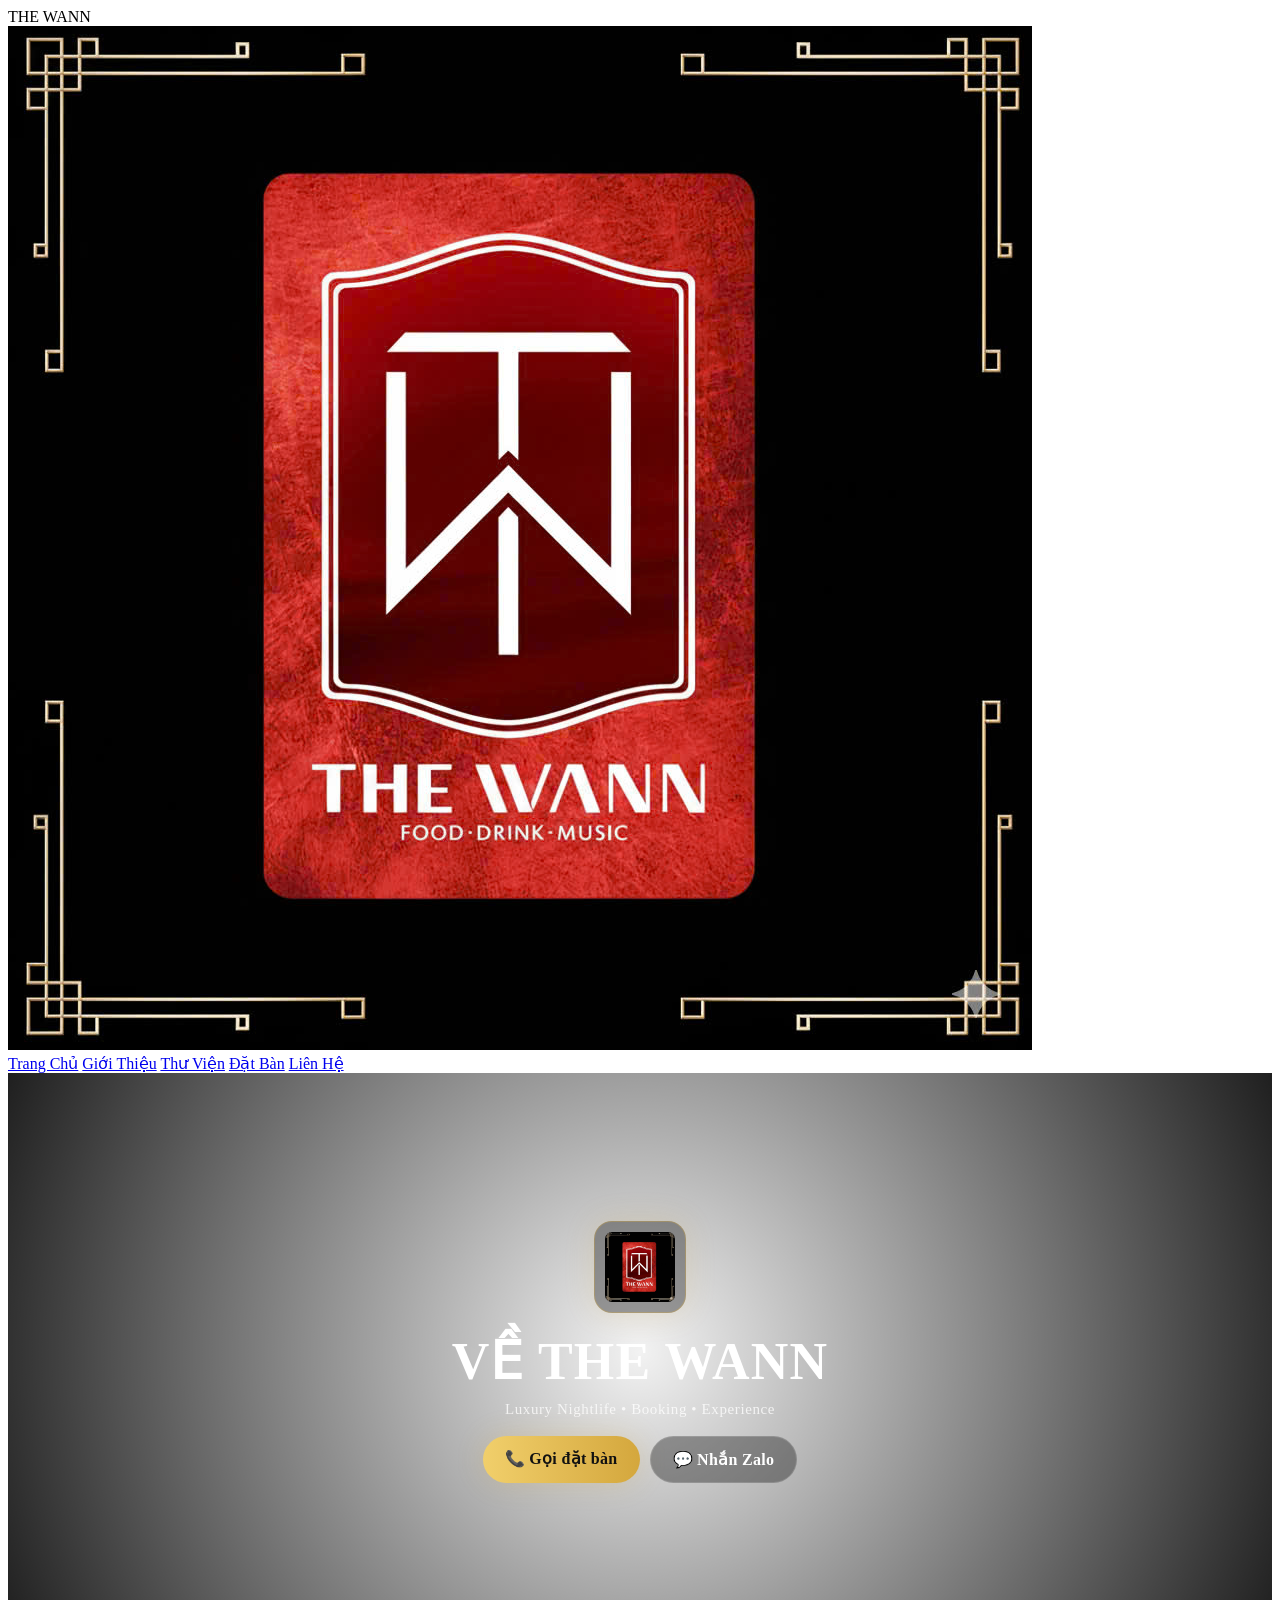
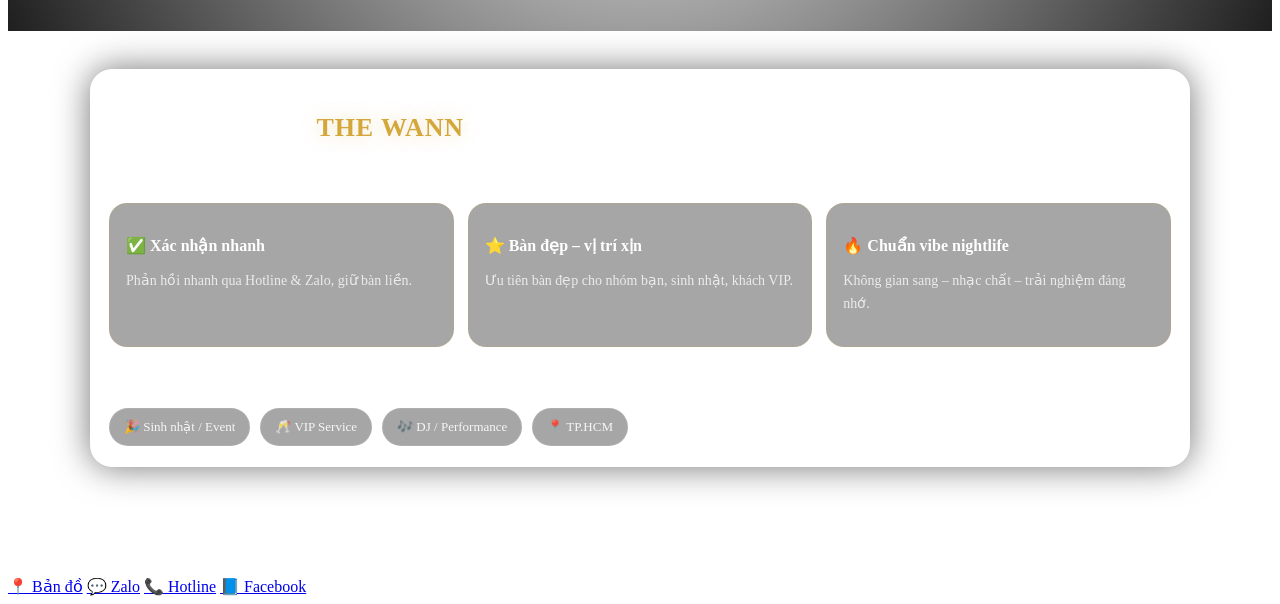
==== about.html @ c82f33cc "Update about.html" ====
<!DOCTYPE html>
<html lang="vi">
<head>
  <meta charset="UTF-8" />
  <meta name="viewport" content="width=device-width, initial-scale=1.0"/>

  <title>THE WANN | Giới Thiệu</title>

  <!-- SEO -->
  <meta name="description" content="THE WANN – Nền tảng booking nightlife cao cấp tại TP.HCM. Đặt bàn club, lounge, bar nhanh chóng, giữ vị trí đẹp, dịch vụ VIP.">
  <meta name="keywords" content="booking club, nightlife hcm, đặt bàn bar, lounge vip, the wann">
  <meta property="og:title" content="THE WANN | Booking Nightlife Cao Cấp">
  <meta property="og:description" content="Trải nghiệm nightlife sang trọng – nhanh – chuẩn vibe tại TP.HCM">
  <meta property="og:image" content="assets/images/og.jpg">

  <link rel="stylesheet" href="css/about.css" />

</head>

<body>

<!-- HEADER -->
<header class="header">
  <div class="container header-inner">
    <div class="logo">THE WANN</div>
    <img src="assets/images/logo.png" alt="The WANN Logo" class="header-logo">
    <nav class="navbar">
      <a href="index.html">Trang Chủ</a>
      <a href="about.html">Giới Thiệu</a>
      <a href="gallery.html">Thư Viện</a>
      <a href="booking.html">Đặt Bàn</a>
      <a href="contact.html">Liên Hệ</a>
    </nav>
  </div>
</header>

<!-- HERO -->
<section class="about-hero">
  <video autoplay muted loop playsinline preload="metadata" poster="assets/images/hero-poster.jpg">
    <source src="assets/videos/hero.mp4" type="video/mp4">
  </video>

  <div class="about-hero-content">
    <img src="assets/images/logo.png" alt="Logo THE WANN" class="about-logo">
    <h1>Về THE WANN</h1>
    <p>Luxury Nightlife • Booking • Experience</p>

    <div class="about-cta">
      <a href="tel:0899996977" class="about-btn primary">📞 Gọi đặt bàn</a>
      <a href="https://zalo.me/0899996977" target="_blank" class="about-btn">💬 Nhắn Zalo</a>
    </div>
  </div>
</section>

<!-- CONTENT -->
<section class="about-main">
  <div class="about-box">
    <h2 class="about-title">Tại sao chọn <span>THE WANN</span>?</h2>

    <p class="about-desc">
      THE WANN là nền tảng booking nightlife cao cấp, kết nối khách hàng với club, lounge, bar
      và các sự kiện giải trí đẳng cấp tại TP.HCM.
    </p>

    <div class="about-grid">
      <div class="about-card">
        <h3>✅ Xác nhận nhanh</h3>
        <p>Phản hồi nhanh qua Hotline & Zalo, giữ bàn liền.</p>
      </div>
      <div class="about-card">
        <h3>⭐ Bàn đẹp – vị trí xịn</h3>
        <p>Ưu tiên bàn đẹp cho nhóm bạn, sinh nhật, khách VIP.</p>
      </div>
      <div class="about-card">
        <h3>🔥 Chuẩn vibe nightlife</h3>
        <p>Không gian sang – nhạc chất – trải nghiệm đáng nhớ.</p>
      </div>
    </div>

    <p class="about-desc" style="margin-top:16px">
      Hơn <strong>500+ lượt booking mỗi tháng</strong>, hợp tác cùng nhiều club & lounge hàng đầu.
      THE WANN không chỉ đặt bàn – tụi mình đặt trải nghiệm.
    </p>

    <div class="about-highlight">
      <div class="pill">🎉 Sinh nhật / Event</div>
      <div class="pill">🥂 VIP Service</div>
      <div class="pill">🎶 DJ / Performance</div>
      <div class="pill">📍 TP.HCM</div>
    </div>
  </div>
</section>

<!-- BOTTOM BAR -->
<div class="bottom-bar">
  <a href="https://maps.google.com/?q=Ho+Chi+Minh+City" target="_blank">📍 Bản đồ</a>
  <a href="https://zalo.me/0899996977" target="_blank">💬 Zalo</a>
  <a href="tel:0899996977" class="hotline">📞 Hotline</a>
  <a href="https://www.facebook.com/share/16c7bFb5EL/?mibextid=wwXIfr" target="_blank">📘 Facebook</a>
</div>

<script src="js/about.js"></script>
</body>
</html>

</div>

</body>
</html>
---- css/about.css ----
/* =========================================================
   ABOUT PAGE — FULL CSS (STANDALONE)
   Author: THE WANN
========================================================= */

/* ========================
   FALLBACK VARIABLES
======================== */
:root{
  --gold: #d4a73d;
  --gold2: #f1cf6b;
  --pill: 999px;
  --radius2: 22px;
}

/* ========================
   HERO
======================== */
.about-hero{
  position: relative;
  height: 62vh;
  min-height: 440px;
  overflow: hidden;
  display:flex;
  align-items:center;
  justify-content:center;
  text-align:center;
  padding: 0 16px;
}

.about-hero video{
  position:absolute;
  inset:0;
  width:100%;
  height:100%;
  object-fit:cover;
  filter: brightness(0.55) saturate(1.15);
}

.about-hero::after{
  content:"";
  position:absolute;
  inset:0;
  background: radial-gradient(
    circle at center,
    rgba(0,0,0,0.05),
    rgba(0,0,0,0.88)
  );
}

.about-hero-content{
  position:relative;
  z-index:2;
  max-width: 920px;
}

/* ========================
   LOGO
======================== */
.about-logo{
  width: 70px;
  height: 70px;
  border-radius: 18px;
  border: 1px solid rgba(212,167,61,0.35);
  box-shadow: 0 0 30px rgba(212,167,61,0.18);
  margin-bottom: 14px;
  background: rgba(0,0,0,0.35);
  padding: 10px;
}

/* ========================
   HERO TEXT
======================== */
.about-hero h1{
  margin: 0 0 10px;
  font-size: 40px;
  font-weight: 900;
  letter-spacing: 1.2px;
  text-transform: uppercase;
  color: #fff;
  text-shadow: 0 0 25px rgba(255,255,255,0.08);
}

.about-hero p{
  margin: 0;
  color: rgba(255,255,255,0.78);
  letter-spacing: 0.6px;
  font-size: 15px;
}

/* ========================
   CTA
======================== */
.about-cta{
  margin-top: 18px;
  display:flex;
  gap: 10px;
  justify-content:center;
  flex-wrap: wrap;
}

.about-btn{
  display:inline-block;
  padding: 13px 22px;
  border-radius: var(--pill);
  text-decoration:none;
  font-weight: 800;
  letter-spacing: .3px;
  border: 1px solid rgba(255,255,255,0.14);
  background: rgba(0,0,0,0.35);
  color: #fff;
  transition: .25s ease;
}

.about-btn:hover{
  transform: translateY(-2px);
  box-shadow: 0 0 22px rgba(0,0,0,0.6);
}

.about-btn.primary{
  background: linear-gradient(90deg, var(--gold2), var(--gold));
  color: #111;
  border: none;
  box-shadow: 0 0 28px rgba(212,167,61,0.22);
  animation: aboutPulse 2.4s infinite;
}

@keyframes aboutPulse{
  0%{ box-shadow: 0 0 0 0 rgba(212,167,61,.55); }
  70%{ box-shadow: 0 0 0 16px rgba(212,167,61,0); }
  100%{ box-shadow: 0 0 0 0 rgba(212,167,61,0); }
}

/* ========================
   MAIN CONTENT
======================== */
.about-main{
  padding: 38px 16px 110px;
  max-width: 1100px;
  margin: 0 auto;
}

.about-box{
  background: rgba(255,255,255,0.03);
  border: 1px solid rgba(255,255,255,0.07);
  border-radius: var(--radius2);
  padding: 20px 18px;
  box-shadow: 0 0 35px rgba(0,0,0,0.55);
}

/* ========================
   TITLES & TEXT
======================== */
.about-title{
  font-size: 26px;
  font-weight: 900;
  letter-spacing: .9px;
  text-transform: uppercase;
  margin-bottom: 10px;
  color: #fff;
}

.about-title span{
  color: var(--gold);
  text-shadow: 0 0 18px rgba(212,167,61,0.35);
}

.about-desc{
  margin-bottom: 18px;
  color: rgba(255,255,255,0.82);
  line-height: 1.8;
  font-size: 15px;
}

/* ========================
   GRID
======================== */
.about-grid{
  display:grid;
  grid-template-columns: 1fr;
  gap: 14px;
  margin-top: 14px;
}

.about-card{
  border-radius: 18px;
  padding: 16px;
  background: rgba(0,0,0,0.35);
  border: 1px solid rgba(212,167,61,0.18);
  transition: .25s ease;
}

.about-card:hover{
  transform: translateY(-4px);
  box-shadow: 0 0 28px rgba(212,167,61,0.35);
}

.about-card h3{
  margin-bottom: 8px;
  color: #fff;
  font-weight: 900;
  font-size: 16px;
}

.about-card p{
  color: rgba(255,255,255,0.78);
  line-height: 1.7;
  font-size: 14px;
}

/* ========================
   HIGHLIGHT PILLS
======================== */
.about-highlight{
  margin-top: 16px;
  display:flex;
  flex-wrap: wrap;
  gap: 10px;
}

.about-highlight .pill{
  padding: 10px 14px;
  border-radius: var(--pill);
  background: rgba(0,0,0,0.35);
  border: 1px solid rgba(255,255,255,0.10);
  color: rgba(255,255,255,0.9);
  font-size: 13px;
}

/* ========================
   RESPONSIVE
======================== */
@media(min-width:900px){
  .about-grid{
    grid-template-columns: repeat(3,1fr);
  }

  .about-hero h1{
    font-size: 52px;
  }
}
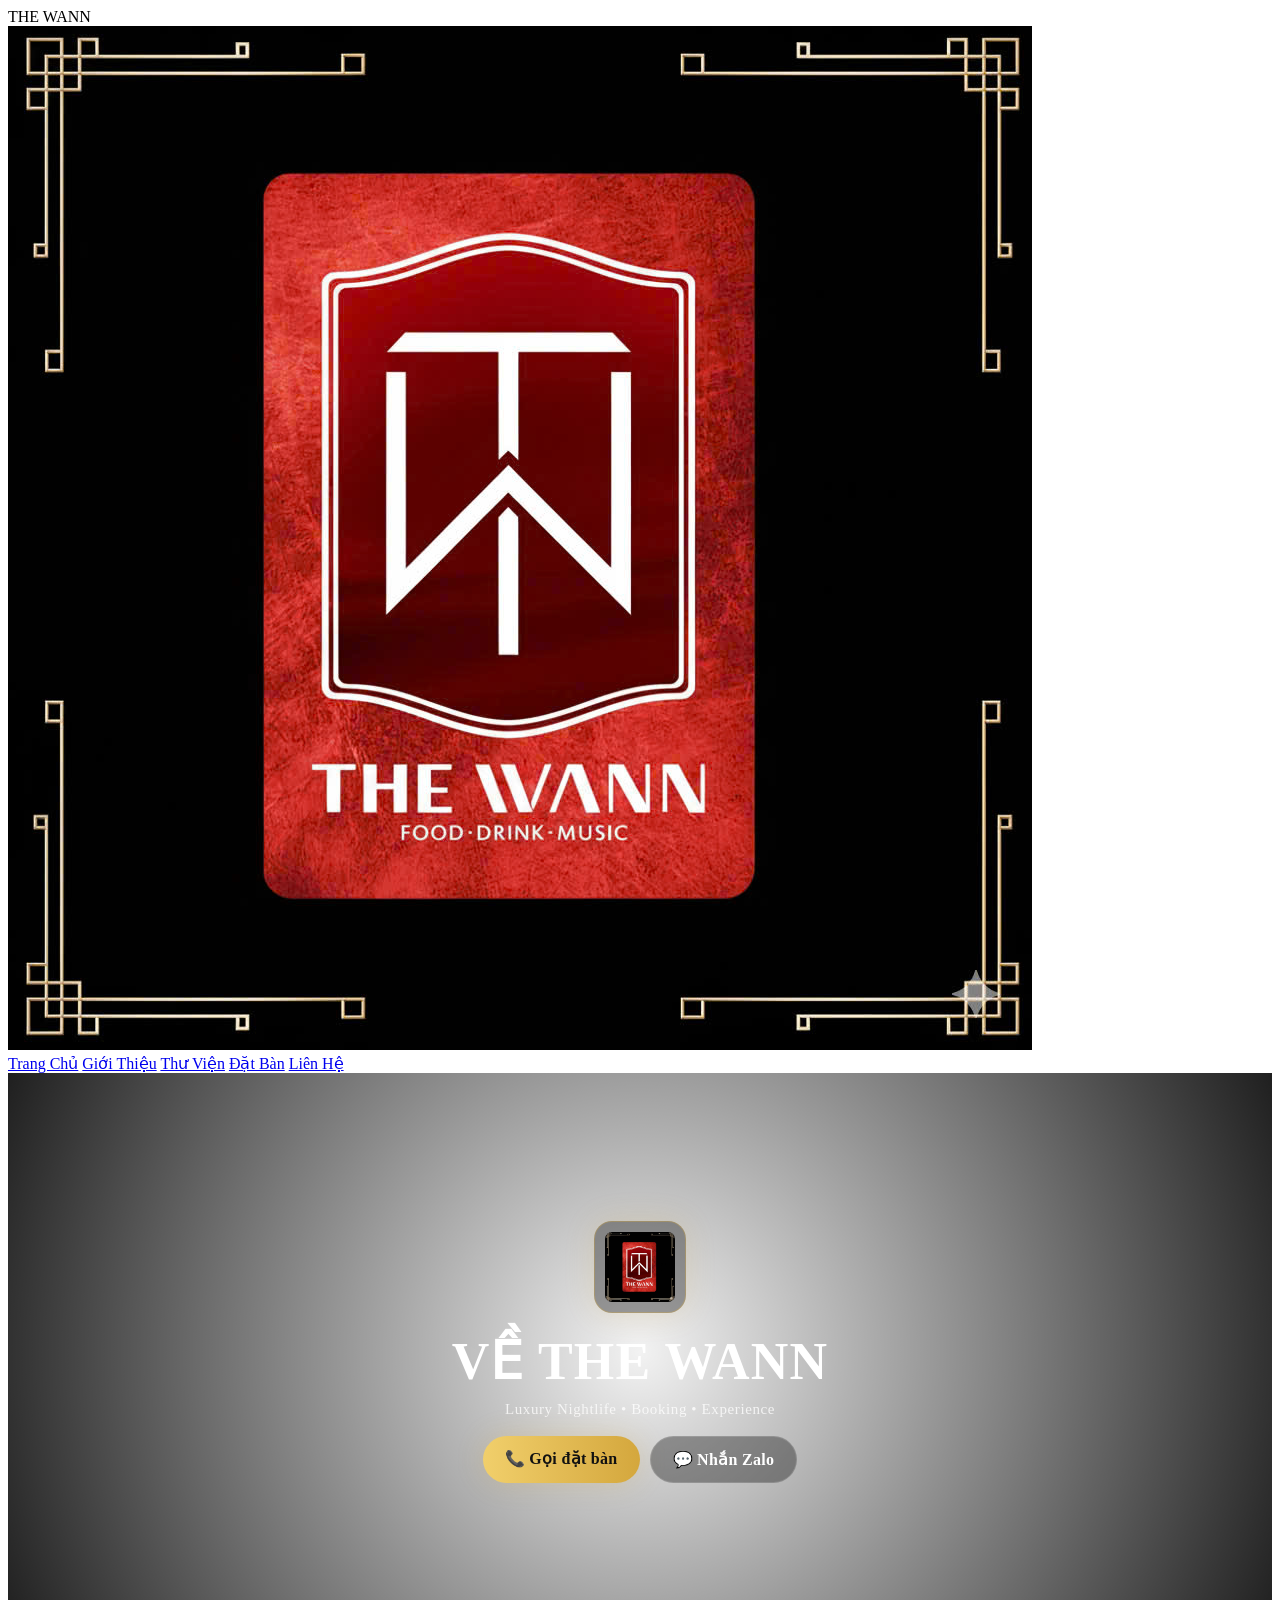
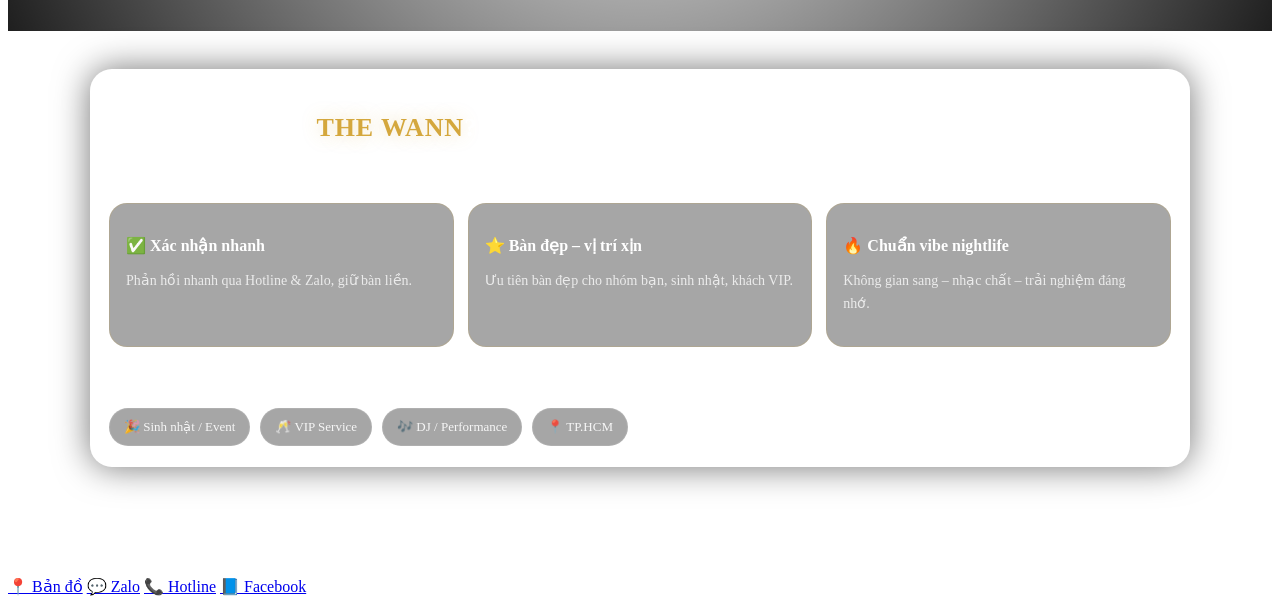
==== commit 5d4ef536: "Update about.html" ====
--- a/about.html
+++ b/about.html
@@ -13,7 +13,8 @@
   <meta property="og:description" content="Trải nghiệm nightlife sang trọng – nhanh – chuẩn vibe tại TP.HCM">
   <meta property="og:image" content="assets/images/og.jpg">
 
-  <link rel="stylesheet" href="css/about.css" />
+  <link rel="stylesheet" href="/css/about.css">
+
 
 </head>
 
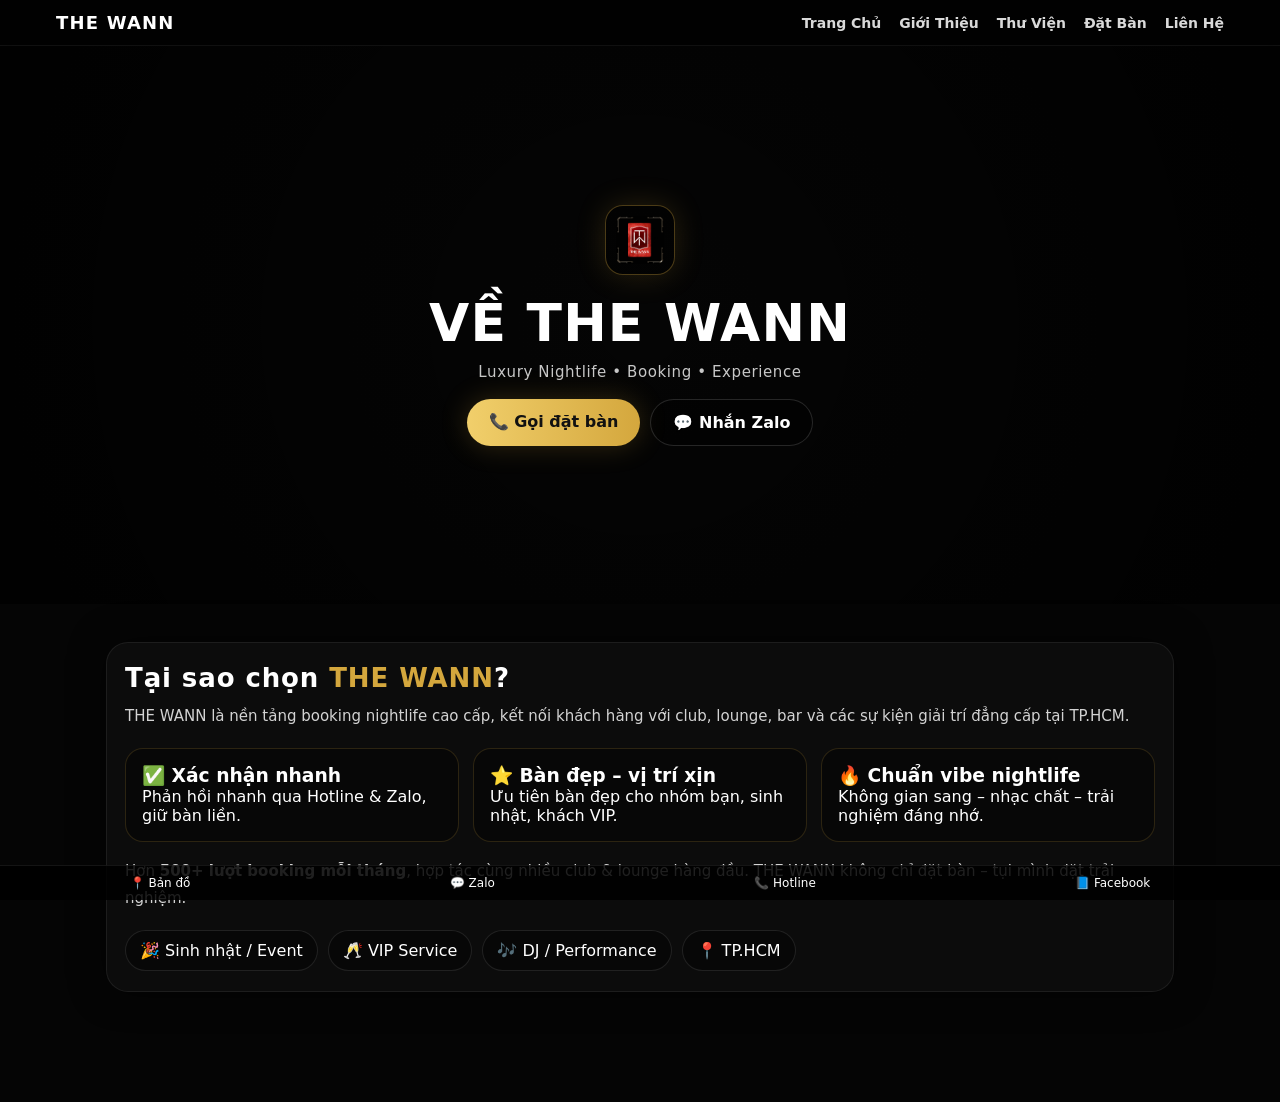
==== commit 20211cb8: "Update about.html" ====
--- a/about.html
+++ b/about.html
@@ -94,7 +94,7 @@
 
 <!-- BOTTOM BAR -->
 <div class="bottom-bar">
-  <a href="https://maps.google.com/?q=Ho+Chi+Minh+City" target="_blank">📍 Bản đồ</a>
+  <a href="https://www.google.com/maps/search/?api=1&query=51+Bui+Thi+Xuan+Pham+Ngu+Lao+Quan+1+Ho+Chi+Minh" target="_blank">📍 Bản đồ</a>
   <a href="https://zalo.me/0899996977" target="_blank">💬 Zalo</a>
   <a href="tel:0899996977" class="hotline">📞 Hotline</a>
   <a href="https://www.facebook.com/share/16c7bFb5EL/?mibextid=wwXIfr" target="_blank">📘 Facebook</a>
--- a/css/about.css
+++ b/css/about.css
@@ -1,31 +1,100 @@
 /* =========================================================
-   ABOUT PAGE — FULL CSS (STANDALONE)
-   Author: THE WANN
+   ABOUT PAGE — STANDALONE CSS
+   NO DEPENDENCY
 ========================================================= */
 
 /* ========================
-   FALLBACK VARIABLES
+   RESET
+======================== */
+*,
+*::before,
+*::after{
+  box-sizing:border-box;
+  margin:0;
+  padding:0;
+}
+
+html,body{
+  width:100%;
+  background:#050505;
+  color:#fff;
+  font-family: "Inter", system-ui, -apple-system, BlinkMacSystemFont, sans-serif;
+  scroll-behavior:smooth;
+}
+
+/* ========================
+   VARIABLES
 ======================== */
 :root{
-  --gold: #d4a73d;
-  --gold2: #f1cf6b;
-  --pill: 999px;
-  --radius2: 22px;
+  --gold:#d4a73d;
+  --gold2:#f1cf6b;
+  --pill:999px;
+  --radius:18px;
+  --radius2:22px;
+}
+
+/* ========================
+   HEADER
+======================== */
+.header{
+  position:sticky;
+  top:0;
+  z-index:1000;
+  background:rgba(0,0,0,.75);
+  backdrop-filter:blur(10px);
+  border-bottom:1px solid rgba(255,255,255,.06);
+}
+
+.header-inner{
+  max-width:1200px;
+  margin:auto;
+  padding:12px 16px;
+  display:flex;
+  align-items:center;
+  justify-content:space-between;
+}
+
+.logo{
+  font-weight:900;
+  letter-spacing:1.2px;
+  font-size:18px;
+}
+
+.header-logo{
+  width:36px;
+  height:36px;
+  object-fit:contain;
+}
+
+.navbar{
+  display:flex;
+  gap:18px;
+}
+
+.navbar a{
+  color:rgba(255,255,255,.85);
+  text-decoration:none;
+  font-size:14px;
+  font-weight:600;
+}
+
+.navbar a:hover{
+  color:var(--gold);
 }
 
 /* ========================
    HERO
 ======================== */
 .about-hero{
-  position: relative;
-  height: 62vh;
-  min-height: 440px;
-  overflow: hidden;
+  position:relative;
+  height:62vh;
+  min-height:440px;
+  overflow:hidden;
   display:flex;
   align-items:center;
   justify-content:center;
   text-align:center;
-  padding: 0 16px;
+  padding:0 16px;
 }
 
 .about-hero video{
@@ -34,142 +103,123 @@
   width:100%;
   height:100%;
   object-fit:cover;
-  filter: brightness(0.55) saturate(1.15);
+  filter:brightness(.55) saturate(1.15);
 }
 
 .about-hero::after{
   content:"";
   position:absolute;
   inset:0;
-  background: radial-gradient(
-    circle at center,
-    rgba(0,0,0,0.05),
-    rgba(0,0,0,0.88)
-  );
+  background:radial-gradient(circle,rgba(0,0,0,.05),rgba(0,0,0,.88));
 }
 
 .about-hero-content{
   position:relative;
   z-index:2;
-  max-width: 920px;
-}
-
-/* ========================
-   LOGO
+  max-width:920px;
+}
+
+/* ========================
+   ABOUT LOGO
 ======================== */
 .about-logo{
-  width: 70px;
-  height: 70px;
-  border-radius: 18px;
-  border: 1px solid rgba(212,167,61,0.35);
-  box-shadow: 0 0 30px rgba(212,167,61,0.18);
-  margin-bottom: 14px;
-  background: rgba(0,0,0,0.35);
-  padding: 10px;
+  width:70px;
+  height:70px;
+  border-radius:18px;
+  border:1px solid rgba(212,167,61,.35);
+  box-shadow:0 0 30px rgba(212,167,61,.18);
+  margin-bottom:14px;
+  background:rgba(0,0,0,.35);
+  padding:10px;
 }
 
 /* ========================
    HERO TEXT
 ======================== */
 .about-hero h1{
-  margin: 0 0 10px;
-  font-size: 40px;
-  font-weight: 900;
-  letter-spacing: 1.2px;
-  text-transform: uppercase;
-  color: #fff;
-  text-shadow: 0 0 25px rgba(255,255,255,0.08);
+  font-size:40px;
+  font-weight:900;
+  letter-spacing:1.2px;
+  text-transform:uppercase;
+  margin-bottom:10px;
 }
 
 .about-hero p{
-  margin: 0;
-  color: rgba(255,255,255,0.78);
-  letter-spacing: 0.6px;
-  font-size: 15px;
+  font-size:15px;
+  letter-spacing:.6px;
+  color:rgba(255,255,255,.78);
 }
 
 /* ========================
    CTA
 ======================== */
 .about-cta{
-  margin-top: 18px;
-  display:flex;
-  gap: 10px;
+  margin-top:18px;
+  display:flex;
+  gap:10px;
   justify-content:center;
-  flex-wrap: wrap;
+  flex-wrap:wrap;
 }
 
 .about-btn{
-  display:inline-block;
-  padding: 13px 22px;
-  border-radius: var(--pill);
+  padding:13px 22px;
+  border-radius:var(--pill);
   text-decoration:none;
-  font-weight: 800;
-  letter-spacing: .3px;
-  border: 1px solid rgba(255,255,255,0.14);
-  background: rgba(0,0,0,0.35);
-  color: #fff;
-  transition: .25s ease;
+  font-weight:800;
+  border:1px solid rgba(255,255,255,.14);
+  background:rgba(0,0,0,.35);
+  color:#fff;
+  transition:.25s ease;
 }
 
 .about-btn:hover{
-  transform: translateY(-2px);
-  box-shadow: 0 0 22px rgba(0,0,0,0.6);
+  transform:translateY(-2px);
+  box-shadow:0 0 22px rgba(0,0,0,.6);
 }
 
 .about-btn.primary{
-  background: linear-gradient(90deg, var(--gold2), var(--gold));
-  color: #111;
-  border: none;
-  box-shadow: 0 0 28px rgba(212,167,61,0.22);
-  animation: aboutPulse 2.4s infinite;
-}
-
-@keyframes aboutPulse{
-  0%{ box-shadow: 0 0 0 0 rgba(212,167,61,.55); }
-  70%{ box-shadow: 0 0 0 16px rgba(212,167,61,0); }
-  100%{ box-shadow: 0 0 0 0 rgba(212,167,61,0); }
+  background:linear-gradient(90deg,var(--gold2),var(--gold));
+  color:#111;
+  border:none;
+  box-shadow:0 0 28px rgba(212,167,61,.22);
 }
 
 /* ========================
    MAIN CONTENT
 ======================== */
 .about-main{
-  padding: 38px 16px 110px;
-  max-width: 1100px;
-  margin: 0 auto;
+  max-width:1100px;
+  margin:auto;
+  padding:38px 16px 110px;
 }
 
 .about-box{
-  background: rgba(255,255,255,0.03);
-  border: 1px solid rgba(255,255,255,0.07);
-  border-radius: var(--radius2);
-  padding: 20px 18px;
-  box-shadow: 0 0 35px rgba(0,0,0,0.55);
-}
-
-/* ========================
-   TITLES & TEXT
+  background:rgba(255,255,255,.03);
+  border:1px solid rgba(255,255,255,.07);
+  border-radius:var(--radius2);
+  padding:20px 18px;
+  box-shadow:0 0 35px rgba(0,0,0,.55);
+}
+
+/* ========================
+   TEXT
 ======================== */
 .about-title{
-  font-size: 26px;
-  font-weight: 900;
-  letter-spacing: .9px;
-  text-transform: uppercase;
-  margin-bottom: 10px;
-  color: #fff;
+  font-size:26px;
+  font-weight:900;
+  letter-spacing:.9px;
+  margin-bottom:10px;
 }
 
 .about-title span{
-  color: var(--gold);
-  text-shadow: 0 0 18px rgba(212,167,61,0.35);
+  color:var(--gold);
 }
 
 .about-desc{
-  margin-bottom: 18px;
-  color: rgba(255,255,255,0.82);
-  line-height: 1.8;
-  font-size: 15px;
+  font-size:15px;
+  line-height:1.8;
+  margin-bottom:18px;
+  color:rgba(255,255,255,.82);
 }
 
 /* ========================
@@ -177,65 +227,69 @@
 ======================== */
 .about-grid{
   display:grid;
-  grid-template-columns: 1fr;
-  gap: 14px;
-  margin-top: 14px;
+  grid-template-columns:1fr;
+  gap:14px;
 }
 
 .about-card{
-  border-radius: 18px;
-  padding: 16px;
-  background: rgba(0,0,0,0.35);
-  border: 1px solid rgba(212,167,61,0.18);
-  transition: .25s ease;
+  background:rgba(0,0,0,.35);
+  border:1px solid rgba(212,167,61,.18);
+  border-radius:18px;
+  padding:16px;
+  transition:.25s ease;
 }
 
 .about-card:hover{
-  transform: translateY(-4px);
-  box-shadow: 0 0 28px rgba(212,167,61,0.35);
-}
-
-.about-card h3{
-  margin-bottom: 8px;
-  color: #fff;
-  font-weight: 900;
-  font-size: 16px;
-}
-
-.about-card p{
-  color: rgba(255,255,255,0.78);
-  line-height: 1.7;
-  font-size: 14px;
-}
-
-/* ========================
-   HIGHLIGHT PILLS
+  transform:translateY(-4px);
+  box-shadow:0 0 28px rgba(212,167,61,.35);
+}
+
+/* ========================
+   HIGHLIGHT
 ======================== */
 .about-highlight{
-  margin-top: 16px;
-  display:flex;
-  flex-wrap: wrap;
-  gap: 10px;
-}
-
-.about-highlight .pill{
-  padding: 10px 14px;
-  border-radius: var(--pill);
-  background: rgba(0,0,0,0.35);
-  border: 1px solid rgba(255,255,255,0.10);
-  color: rgba(255,255,255,0.9);
-  font-size: 13px;
+  margin-top:16px;
+  display:flex;
+  gap:10px;
+  flex-wrap:wrap;
+}
+
+.pill{
+  padding:10px 14px;
+  border-radius:var(--pill);
+  background:rgba(0,0,0,.35);
+  border:1px solid rgba(255,255,255,.1);
+}
+
+/* ========================
+   BOTTOM BAR
+======================== */
+.bottom-bar{
+  position:fixed;
+  bottom:0;
+  left:0;
+  right:0;
+  display:flex;
+  justify-content:space-around;
+  padding:10px 0;
+  background:rgba(0,0,0,.85);
+  border-top:1px solid rgba(255,255,255,.08);
+}
+
+.bottom-bar a{
+  color:#fff;
+  text-decoration:none;
+  font-size:12px;
+  text-align:center;
 }
 
 /* ========================
    RESPONSIVE
 ======================== */
 @media(min-width:900px){
-  .about-grid{
-    grid-template-columns: repeat(3,1fr);
-  }
-
-  .about-hero h1{
-    font-size: 52px;
-  }
-}
+  .about-grid{grid-template-columns:repeat(3,1fr);}
+  .about-hero h1{font-size:52px;}
+}
+.header-logo{
+  display: none !important;
+}
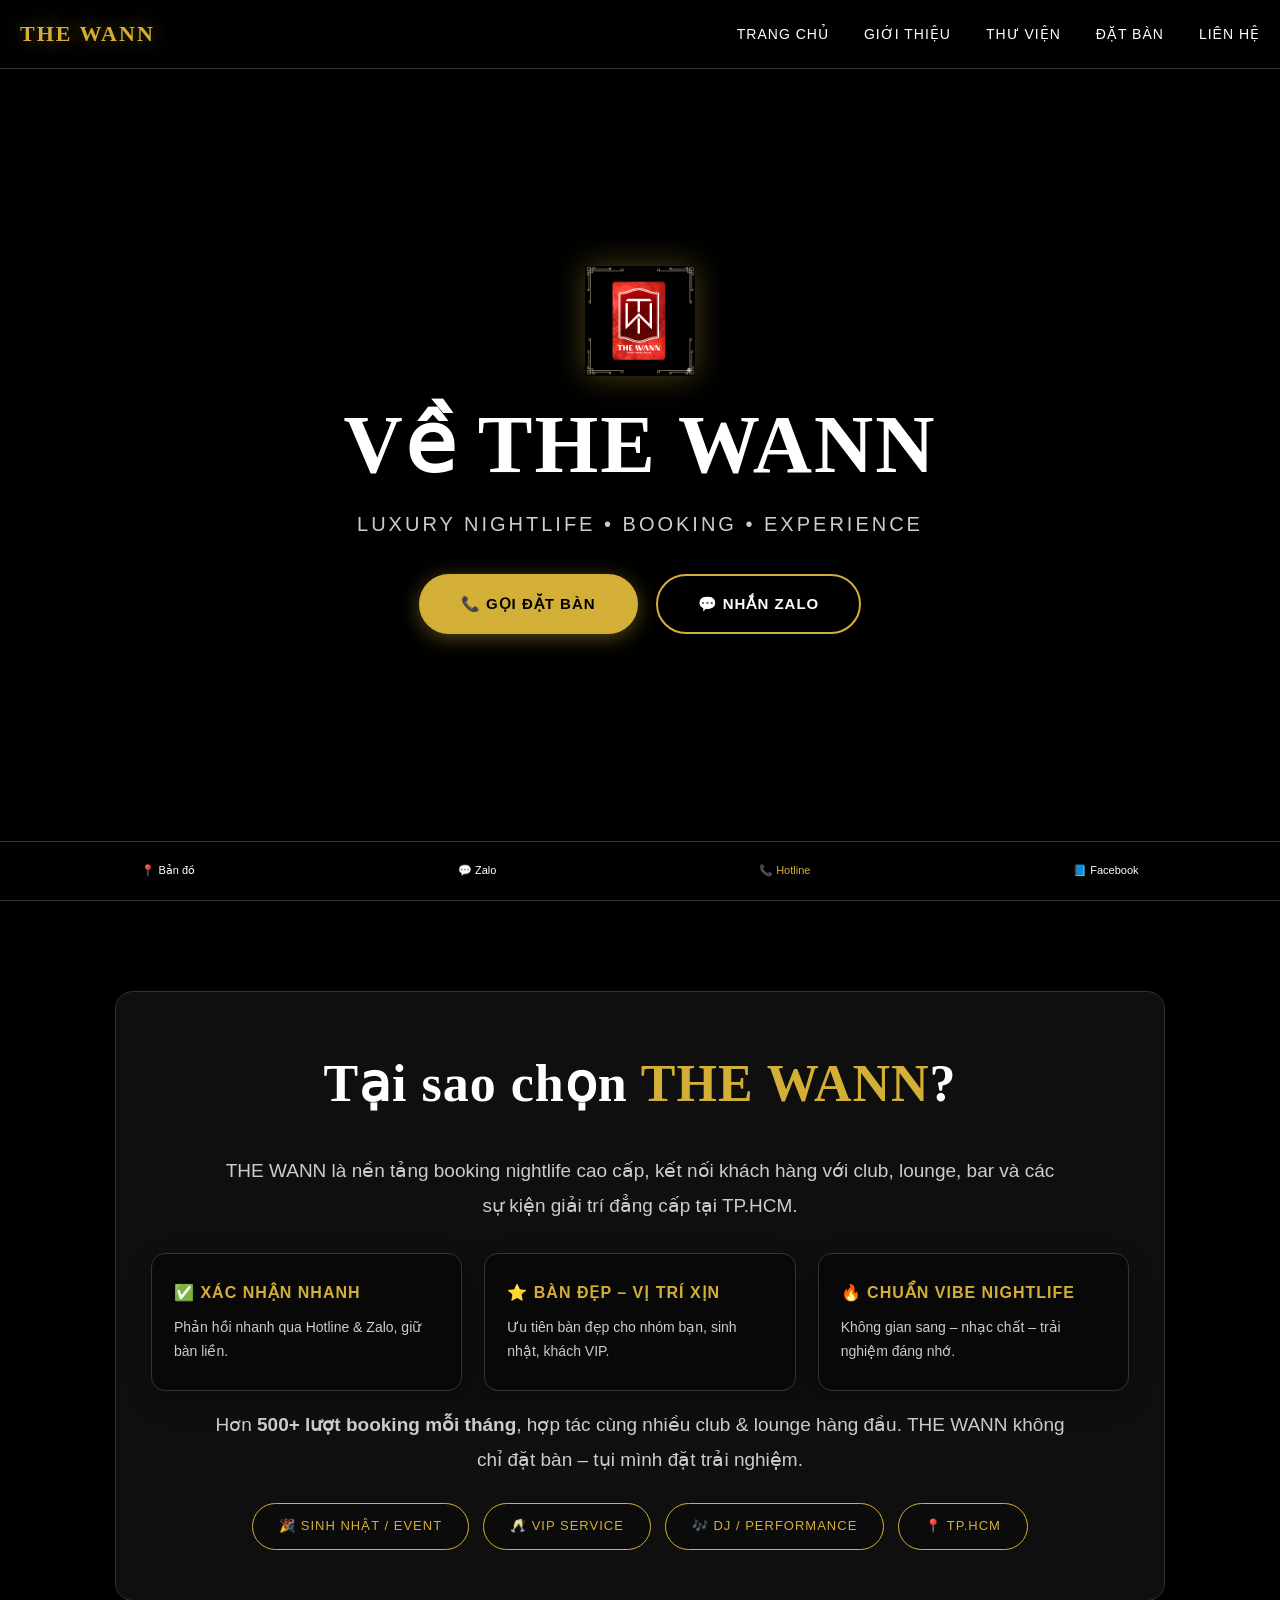
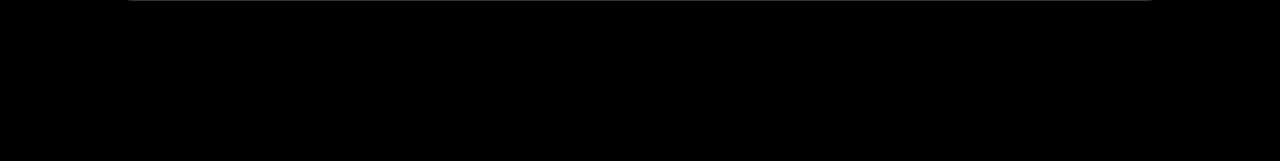
==== commit 9140f41c: "Update about.html" ====
--- a/about.html
+++ b/about.html
@@ -24,7 +24,7 @@
 <header class="header">
   <div class="container header-inner">
     <div class="logo">THE WANN</div>
-    <img src="assets/images/logo.png" alt="The WANN Logo" class="header-logo">
+   
     <nav class="navbar">
       <a href="index.html">Trang Chủ</a>
       <a href="about.html">Giới Thiệu</a>
--- a/css/about.css
+++ b/css/about.css
@@ -1,295 +1,527 @@
-/* =========================================================
-   ABOUT PAGE — STANDALONE CSS
-   NO DEPENDENCY
-========================================================= */
-
-/* ========================
-   RESET
-======================== */
-*,
-*::before,
-*::after{
-  box-sizing:border-box;
-  margin:0;
-  padding:0;
-}
-
-html,body{
-  width:100%;
-  background:#050505;
-  color:#fff;
-  font-family: "Inter", system-ui, -apple-system, BlinkMacSystemFont, sans-serif;
-  scroll-behavior:smooth;
-}
-
-/* ========================
-   VARIABLES
-======================== */
-:root{
-  --gold:#d4a73d;
-  --gold2:#f1cf6b;
-  --pill:999px;
-  --radius:18px;
-  --radius2:22px;
-}
-
-/* ========================
-   HEADER
-======================== */
-.header{
-  position:sticky;
-  top:0;
-  z-index:1000;
-  background:rgba(0,0,0,.75);
-  backdrop-filter:blur(10px);
-  border-bottom:1px solid rgba(255,255,255,.06);
-}
-
-.header-inner{
-  max-width:1200px;
-  margin:auto;
-  padding:12px 16px;
-  display:flex;
-  align-items:center;
-  justify-content:space-between;
-}
-
-.logo{
-  font-weight:900;
-  letter-spacing:1.2px;
-  font-size:18px;
-}
-
-.header-logo{
-  width:36px;
-  height:36px;
-  object-fit:contain;
-}
-
-.navbar{
-  display:flex;
-  gap:18px;
-}
-
-.navbar a{
-  color:rgba(255,255,255,.85);
-  text-decoration:none;
-  font-size:14px;
-  font-weight:600;
-}
-
-.navbar a:hover{
-  color:var(--gold);
-}
-
-/* ========================
-   HERO
-======================== */
-.about-hero{
-  position:relative;
-  height:62vh;
-  min-height:440px;
-  overflow:hidden;
-  display:flex;
-  align-items:center;
-  justify-content:center;
-  text-align:center;
-  padding:0 16px;
-}
-
-.about-hero video{
-  position:absolute;
-  inset:0;
-  width:100%;
-  height:100%;
-  object-fit:cover;
-  filter:brightness(.55) saturate(1.15);
-}
-
-.about-hero::after{
-  content:"";
-  position:absolute;
-  inset:0;
-  background:radial-gradient(circle,rgba(0,0,0,.05),rgba(0,0,0,.88));
-}
-
-.about-hero-content{
-  position:relative;
-  z-index:2;
-  max-width:920px;
-}
-
-/* ========================
-   ABOUT LOGO
-======================== */
-.about-logo{
-  width:70px;
-  height:70px;
-  border-radius:18px;
-  border:1px solid rgba(212,167,61,.35);
-  box-shadow:0 0 30px rgba(212,167,61,.18);
-  margin-bottom:14px;
-  background:rgba(0,0,0,.35);
-  padding:10px;
-}
-
-/* ========================
-   HERO TEXT
-======================== */
-.about-hero h1{
-  font-size:40px;
-  font-weight:900;
-  letter-spacing:1.2px;
-  text-transform:uppercase;
-  margin-bottom:10px;
-}
-
-.about-hero p{
-  font-size:15px;
-  letter-spacing:.6px;
-  color:rgba(255,255,255,.78);
-}
-
-/* ========================
-   CTA
-======================== */
-.about-cta{
-  margin-top:18px;
-  display:flex;
-  gap:10px;
-  justify-content:center;
-  flex-wrap:wrap;
-}
-
-.about-btn{
-  padding:13px 22px;
-  border-radius:var(--pill);
-  text-decoration:none;
-  font-weight:800;
-  border:1px solid rgba(255,255,255,.14);
-  background:rgba(0,0,0,.35);
-  color:#fff;
-  transition:.25s ease;
-}
-
-.about-btn:hover{
-  transform:translateY(-2px);
-  box-shadow:0 0 22px rgba(0,0,0,.6);
-}
-
-.about-btn.primary{
-  background:linear-gradient(90deg,var(--gold2),var(--gold));
-  color:#111;
-  border:none;
-  box-shadow:0 0 28px rgba(212,167,61,.22);
-}
-
-/* ========================
-   MAIN CONTENT
-======================== */
-.about-main{
-  max-width:1100px;
-  margin:auto;
-  padding:38px 16px 110px;
-}
-
-.about-box{
-  background:rgba(255,255,255,.03);
-  border:1px solid rgba(255,255,255,.07);
-  border-radius:var(--radius2);
-  padding:20px 18px;
-  box-shadow:0 0 35px rgba(0,0,0,.55);
-}
-
-/* ========================
-   TEXT
-======================== */
-.about-title{
-  font-size:26px;
-  font-weight:900;
-  letter-spacing:.9px;
-  margin-bottom:10px;
-}
-
-.about-title span{
-  color:var(--gold);
-}
-
-.about-desc{
-  font-size:15px;
-  line-height:1.8;
-  margin-bottom:18px;
-  color:rgba(255,255,255,.82);
-}
-
-/* ========================
-   GRID
-======================== */
-.about-grid{
-  display:grid;
-  grid-template-columns:1fr;
-  gap:14px;
-}
-
-.about-card{
-  background:rgba(0,0,0,.35);
-  border:1px solid rgba(212,167,61,.18);
-  border-radius:18px;
-  padding:16px;
-  transition:.25s ease;
-}
-
-.about-card:hover{
-  transform:translateY(-4px);
-  box-shadow:0 0 28px rgba(212,167,61,.35);
-}
-
-/* ========================
-   HIGHLIGHT
-======================== */
-.about-highlight{
-  margin-top:16px;
-  display:flex;
-  gap:10px;
-  flex-wrap:wrap;
-}
-
-.pill{
-  padding:10px 14px;
-  border-radius:var(--pill);
-  background:rgba(0,0,0,.35);
-  border:1px solid rgba(255,255,255,.1);
-}
-
-/* ========================
-   BOTTOM BAR
-======================== */
-.bottom-bar{
-  position:fixed;
-  bottom:0;
-  left:0;
-  right:0;
-  display:flex;
-  justify-content:space-around;
-  padding:10px 0;
-  background:rgba(0,0,0,.85);
-  border-top:1px solid rgba(255,255,255,.08);
-}
-
-.bottom-bar a{
-  color:#fff;
-  text-decoration:none;
-  font-size:12px;
-  text-align:center;
-}
-
-/* ========================
+/* ===============================================
+   THE WANN - LUXURY NIGHTLIFE BOOKING
+   About Page Stylesheet (Match Home Style)
+   =============================================== */
+
+/* ===== RESET & BASE ===== */
+* {
+  margin: 0;
+  padding: 0;
+  box-sizing: border-box;
+}
+
+:root {
+  --color-primary: #000000;
+  --color-secondary: #1a1a1a;
+  --color-accent: #d4af37;
+  --color-text: #ffffff;
+  --color-text-muted: #cccccc;
+  --color-border: #333333;
+
+  --font-primary: -apple-system, BlinkMacSystemFont, 'Segoe UI', Roboto, 'Helvetica Neue', Arial, sans-serif;
+  --font-heading: 'Playfair Display', Georgia, serif;
+
+  --transition-smooth: all 0.3s cubic-bezier(0.4, 0, 0.2, 1);
+  --shadow-glow: 0 0 30px rgba(212, 175, 55, 0.3);
+}
+
+html {
+  scroll-behavior: smooth;
+  overflow-x: hidden;
+}
+
+body {
+  font-family: var(--font-primary);
+  background-color: var(--color-primary);
+  color: var(--color-text);
+  line-height: 1.6;
+  overflow-x: hidden;
+  min-height: 100vh;
+}
+
+.container {
+  max-width: 1400px;
+  margin: 0 auto;
+  padding: 0 20px;
+}
+
+/* ===============================================
+   HEADER (Match Home)
+   =============================================== */
+.header {
+  position: fixed;
+  top: 0;
+  left: 0;
+  right: 0;
+  z-index: 1000;
+  background: rgba(0, 0, 0, 0.85);
+  backdrop-filter: blur(10px);
+  border-bottom: 1px solid var(--color-border);
+  padding: 15px 0;
+  transition: var(--transition-smooth);
+}
+
+.header:hover {
+  background: rgba(0, 0, 0, 0.95);
+}
+
+.header-inner {
+  display: flex;
+  align-items: center;
+  justify-content: space-between;
+  gap: 30px;
+}
+
+/* Logo text */
+.logo {
+  font-family: var(--font-heading);
+  font-size: 22px;
+  letter-spacing: 2px;
+  color: var(--color-accent);
+  text-shadow: 0 0 20px rgba(212, 175, 55, 0.5);
+  font-weight: 700;
+  line-height: 1;
+  transition: var(--transition-smooth);
+}
+
+.logo:hover {
+  transform: translateY(-2px);
+}
+
+/* Header Logo Image */
+.header-logo {
+  width: 64px;
+  height: 64px;
+  object-fit: contain;
+  filter: brightness(1.1);
+  transition: var(--transition-smooth);
+}
+
+.header-logo:hover {
+  filter: brightness(1.3) drop-shadow(0 0 10px var(--color-accent));
+  transform: scale(1.05);
+}
+
+/* Navbar */
+.navbar {
+  display: flex;
+  align-items: center;
+  gap: 35px;
+  justify-content: flex-end;
+  flex-wrap: wrap;
+}
+
+.navbar a {
+  color: var(--color-text);
+  text-decoration: none;
+  font-size: 14px;
+  font-weight: 500;
+  letter-spacing: 1px;
+  text-transform: uppercase;
+  padding: 8px 0;
+  position: relative;
+  transition: var(--transition-smooth);
+}
+
+.navbar a::after {
+  content: '';
+  position: absolute;
+  bottom: 0;
+  left: 0;
+  width: 0;
+  height: 2px;
+  background: var(--color-accent);
+  transition: width 0.3s ease;
+}
+
+.navbar a:hover {
+  color: var(--color-accent);
+}
+
+.navbar a:hover::after {
+  width: 100%;
+}
+
+/* ===============================================
+   ABOUT HERO (Video Background)
+   =============================================== */
+.about-hero {
+  position: relative;
+  height: 100vh;
+  min-height: 650px;
+  display: flex;
+  align-items: center;
+  justify-content: center;
+  overflow: hidden;
+}
+
+/* Video background */
+.about-hero video {
+  position: absolute;
+  top: 50%;
+  left: 50%;
+  min-width: 100%;
+  min-height: 100%;
+  width: auto;
+  height: auto;
+  transform: translate(-50%, -50%);
+  object-fit: cover;
+  filter: brightness(0.6);
+  z-index: 1;
+}
+
+/* Overlay gradient */
+.about-hero::before {
+  content: '';
+  position: absolute;
+  inset: 0;
+  background: linear-gradient(
+    to bottom,
+    rgba(0, 0, 0, 0.3) 0%,
+    rgba(0, 0, 0, 0.75) 100%
+  );
+  z-index: 2;
+}
+
+/* Content */
+.about-hero-content {
+  position: relative;
+  z-index: 3;
+  text-align: center;
+  max-width: 900px;
+  padding: 0 20px;
+  animation: fadeInUp 1s ease-out;
+}
+
+/* About logo */
+.about-logo {
+  width: 110px;
+  height: 110px;
+  object-fit: contain;
+  margin-bottom: 16px;
+  filter: brightness(1.15) drop-shadow(0 0 15px rgba(212, 175, 55, 0.35));
+  transition: var(--transition-smooth);
+}
+
+.about-logo:hover {
+  transform: scale(1.05);
+  filter: brightness(1.25) drop-shadow(0 0 18px rgba(212, 175, 55, 0.6));
+}
+
+.about-hero-content h1 {
+  font-family: var(--font-heading);
+  font-size: clamp(42px, 7vw, 82px);
+  font-weight: 700;
+  margin-bottom: 18px;
+  line-height: 1.1;
+  text-shadow: 0 4px 20px rgba(0, 0, 0, 0.85);
+  letter-spacing: 2px;
+}
+
+.about-hero-content p {
+  font-size: clamp(14px, 2.6vw, 20px);
+  margin-bottom: 34px;
+  color: var(--color-text-muted);
+  letter-spacing: 3px;
+  text-transform: uppercase;
+}
+
+/* CTA Buttons */
+.about-cta {
+  display: flex;
+  gap: 18px;
+  justify-content: center;
+  flex-wrap: wrap;
+}
+
+.about-btn {
+  display: inline-block;
+  padding: 16px 40px;
+  border-radius: 50px;
+  text-decoration: none;
+  font-weight: 700;
+  font-size: 15px;
+  letter-spacing: 1px;
+  text-transform: uppercase;
+  transition: var(--transition-smooth);
+  border: 2px solid var(--color-accent);
+  color: var(--color-text);
+  background: transparent;
+}
+
+.about-btn:hover {
+  transform: translateY(-3px);
+  background: rgba(212, 175, 55, 0.12);
+  box-shadow: 0 10px 30px rgba(212, 175, 55, 0.25);
+}
+
+.about-btn.primary {
+  background: var(--color-accent);
+  color: var(--color-primary);
+  border-color: var(--color-accent);
+  box-shadow: 0 4px 20px rgba(212, 175, 55, 0.4);
+}
+
+.about-btn.primary:hover {
+  background: #ffffff;
+  color: var(--color-primary);
+  box-shadow: 0 10px 35px rgba(212, 175, 55, 0.55);
+}
+
+/* ===============================================
+   ABOUT MAIN CONTENT
+   =============================================== */
+.about-main {
+  padding: 90px 20px;
+  background: var(--color-primary);
+  border-top: 1px solid var(--color-border);
+}
+
+/* Main card box */
+.about-box {
+  max-width: 1050px;
+  margin: 0 auto;
+  background: rgba(26, 26, 26, 0.6);
+  border: 1px solid var(--color-border);
+  border-radius: 18px;
+  padding: 50px 35px;
+  box-shadow: 0 20px 60px rgba(0, 0, 0, 0.45);
+  backdrop-filter: blur(10px);
+}
+
+/* Title */
+.about-title {
+  font-family: var(--font-heading);
+  font-size: clamp(30px, 5vw, 52px);
+  text-align: center;
+  margin-bottom: 28px;
+  color: var(--color-text);
+  letter-spacing: 1px;
+}
+
+.about-title span {
+  color: var(--color-accent);
+}
+
+/* Desc text */
+.about-desc {
+  font-size: clamp(16px, 2vw, 19px);
+  color: var(--color-text-muted);
+  line-height: 1.85;
+  text-align: center;
+  max-width: 850px;
+  margin: 0 auto 20px;
+}
+
+/* Feature Grid */
+.about-grid {
+  display: grid;
+  grid-template-columns: repeat(3, 1fr);
+  gap: 22px;
+  margin-top: 30px;
+}
+
+.about-card {
+  background: rgba(0, 0, 0, 0.45);
+  border: 1px solid var(--color-border);
+  border-radius: 14px;
+  padding: 26px 22px;
+  transition: var(--transition-smooth);
+  box-shadow: 0 10px 25px rgba(0, 0, 0, 0.35);
+}
+
+.about-card:hover {
+  transform: translateY(-8px);
+  border-color: rgba(212, 175, 55, 0.55);
+  box-shadow: 0 18px 50px rgba(212, 175, 55, 0.18);
+}
+
+.about-card h3 {
+  font-size: 16px;
+  letter-spacing: 1px;
+  text-transform: uppercase;
+  margin-bottom: 10px;
+  color: var(--color-accent);
+}
+
+.about-card p {
+  font-size: 14px;
+  color: var(--color-text-muted);
+  line-height: 1.7;
+}
+
+/* Highlight pill group */
+.about-highlight {
+  display: flex;
+  justify-content: center;
+  gap: 14px;
+  flex-wrap: wrap;
+  margin-top: 26px;
+}
+
+.pill {
+  padding: 12px 26px;
+  border: 1px solid var(--color-accent);
+  border-radius: 50px;
+  font-size: 13px;
+  letter-spacing: 1px;
+  text-transform: uppercase;
+  color: var(--color-accent);
+  transition: var(--transition-smooth);
+  background: rgba(0, 0, 0, 0.25);
+}
+
+.pill:hover {
+  background: var(--color-accent);
+  color: var(--color-primary);
+  transform: translateY(-3px);
+  box-shadow: 0 5px 20px rgba(212, 175, 55, 0.4);
+}
+
+/* ===============================================
+   BOTTOM BAR (Match Home)
+   =============================================== */
+.bottom-bar {
+  position: fixed;
+  bottom: 0;
+  left: 0;
+  right: 0;
+  z-index: 999;
+  display: flex;
+  justify-content: space-around;
+  background: rgba(0, 0, 0, 0.95);
+  backdrop-filter: blur(10px);
+  border-top: 1px solid var(--color-border);
+  padding: 12px 10px;
+}
+
+.bottom-bar a {
+  display: flex;
+  flex-direction: column;
+  align-items: center;
+  gap: 4px;
+  text-decoration: none;
+  color: var(--color-text);
+  font-size: 11px;
+  transition: var(--transition-smooth);
+  padding: 8px 12px;
+  border-radius: 8px;
+  text-align: center;
+}
+
+.bottom-bar a:hover {
+  color: var(--color-accent);
+  background: rgba(212, 175, 55, 0.1);
+  transform: translateY(-2px);
+}
+
+.bottom-bar a.hotline {
+  color: var(--color-accent);
+}
+
+/* Make room for bottom bar */
+body {
+  padding-bottom: 70px;
+}
+
+/* ===============================================
+   ANIMATIONS
+   =============================================== */
+@keyframes fadeInUp {
+  from {
+    opacity: 0;
+    transform: translateY(30px);
+  }
+  to {
+    opacity: 1;
+    transform: translateY(0);
+  }
+}
+
+/* ===============================================
    RESPONSIVE
-======================== */
-@media(min-width:900px){
-  .about-grid{grid-template-columns:repeat(3,1fr);}
-  .about-hero h1{font-size:52px;}
-}
-.header-logo{
-  display: none !important;
-}
+   =============================================== */
+@media (max-width: 1024px) {
+  .navbar {
+    gap: 20px;
+  }
+
+  .navbar a {
+    font-size: 13px;
+  }
+
+  .about-grid {
+    grid-template-columns: repeat(2, 1fr);
+  }
+}
+
+@media (max-width: 768px) {
+  .header-inner {
+    flex-wrap: wrap;
+    justify-content: center;
+  }
+
+  .navbar {
+    width: 100%;
+    justify-content: center;
+    gap: 14px;
+    margin-top: 10px;
+  }
+
+  .navbar a {
+    font-size: 12px;
+  }
+
+  .about-cta {
+    flex-direction: column;
+    align-items: center;
+  }
+
+  .about-btn {
+    width: 100%;
+    max-width: 320px;
+  }
+
+  .about-box {
+    padding: 38px 22px;
+  }
+
+  .about-grid {
+    grid-template-columns: 1fr;
+  }
+
+  .pill {
+    width: 100%;
+    max-width: 340px;
+    text-align: center;
+  }
+}
+
+@media (max-width: 480px) {
+  .header-logo {
+    width: 48px;
+    height: 48px;
+  }
+
+  .logo {
+    font-size: 20px;
+  }
+
+  .about-logo {
+    width: 90px;
+    height: 90px;
+  }
+
+  .about-hero-content p {
+    font-size: 13px;
+  }
+
+  .bottom-bar {
+    padding: 10px 5px;
+  }
+
+  .bottom-bar a {
+    font-size: 10px;
+    padding: 6px 8px;
+  }
+}
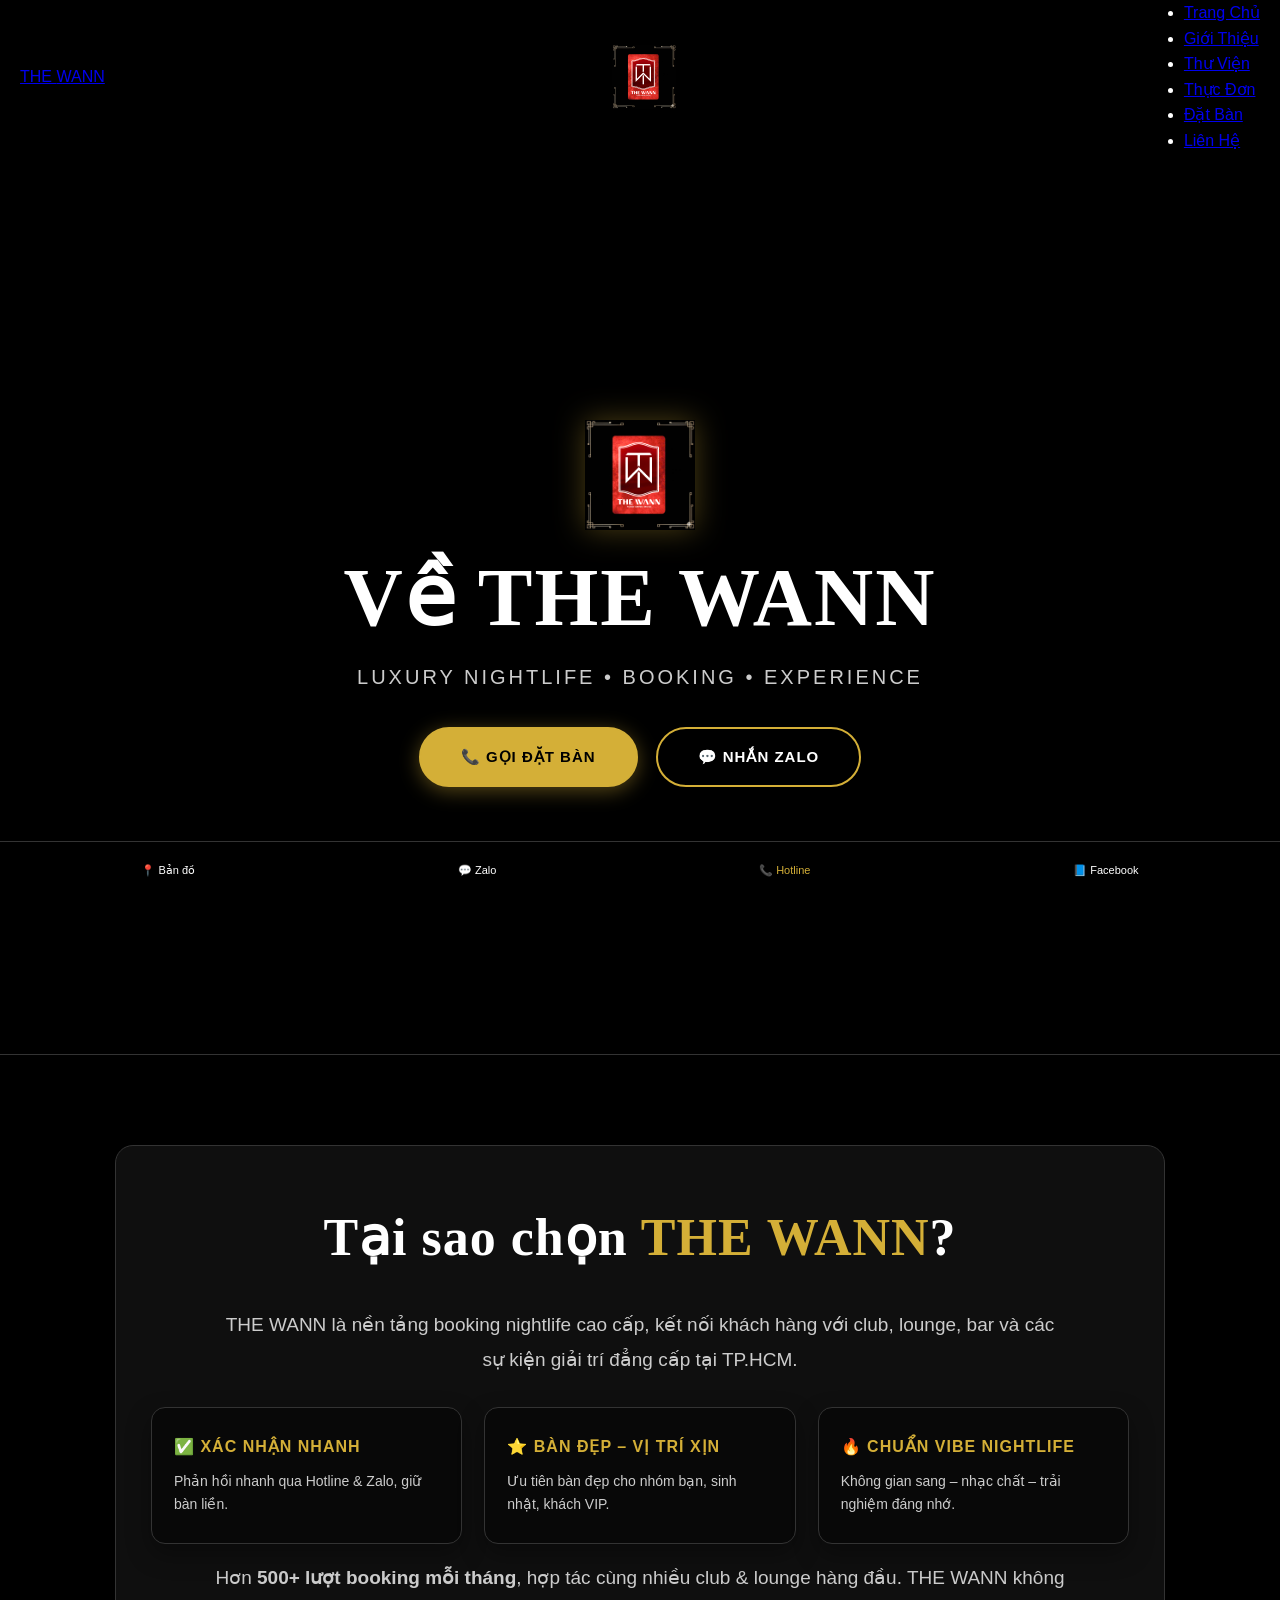
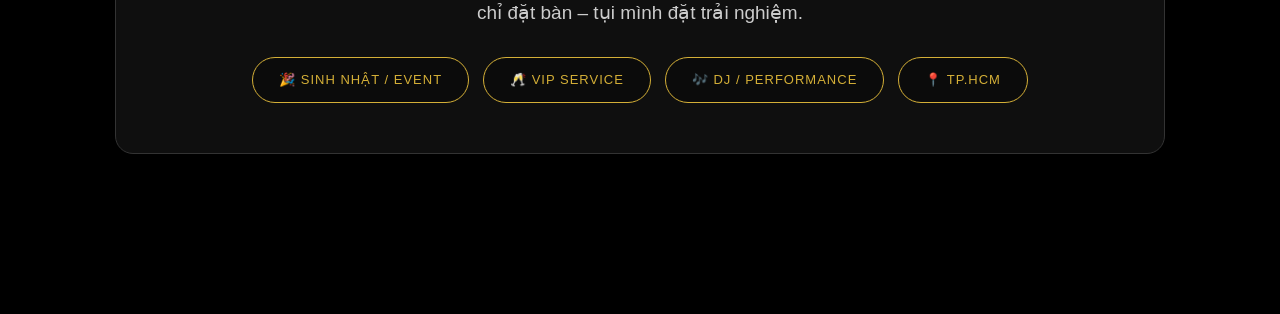
==== commit 4ad161a9: "Update about.html" ====
--- a/about.html
+++ b/about.html
@@ -21,20 +21,33 @@
 <body>
 
 <!-- HEADER -->
-<header class="header">
+<header class="site-header">
   <div class="container header-inner">
-    <div class="logo">THE WANN</div>
-   
-    <nav class="navbar">
-      <a href="index.html">Trang Chủ</a>
-      <a href="about.html">Giới Thiệu</a>
-      <a href="gallery.html">Thư Viện</a>
-      <a href="booking.html">Đặt Bàn</a>
-      <a href="contact.html">Liên Hệ</a>
+
+    <a href="index.html" class="brand" aria-label="The WANN homepage">
+      <span class="brand-the">THE</span>
+      <span class="brand-wann">WANN</span>
+    </a>
+
+    <img src="assets/images/logo.png"
+         alt="The WANN Logo"
+         class="header-logo"
+         width="64" height="64"
+         loading="eager">
+
+    <nav class="main-nav" aria-label="Main navigation">
+      <ul class="nav-list">
+        <li><a href="index.html">Trang Chủ</a></li>
+        <li><a href="about.html">Giới Thiệu</a></li>
+        <li><a href="gallery.html">Thư Viện</a></li>
+        <li><a href="menu.html">Thực Đơn</a></li>
+        <li><a href="booking.html">Đặt Bàn</a></li>
+        <li><a href="contact.html">Liên Hệ</a></li>
+      </ul>
     </nav>
+
   </div>
 </header>
-
 <!-- HERO -->
 <section class="about-hero">
   <video autoplay muted loop playsinline preload="metadata" poster="assets/images/hero-poster.jpg">
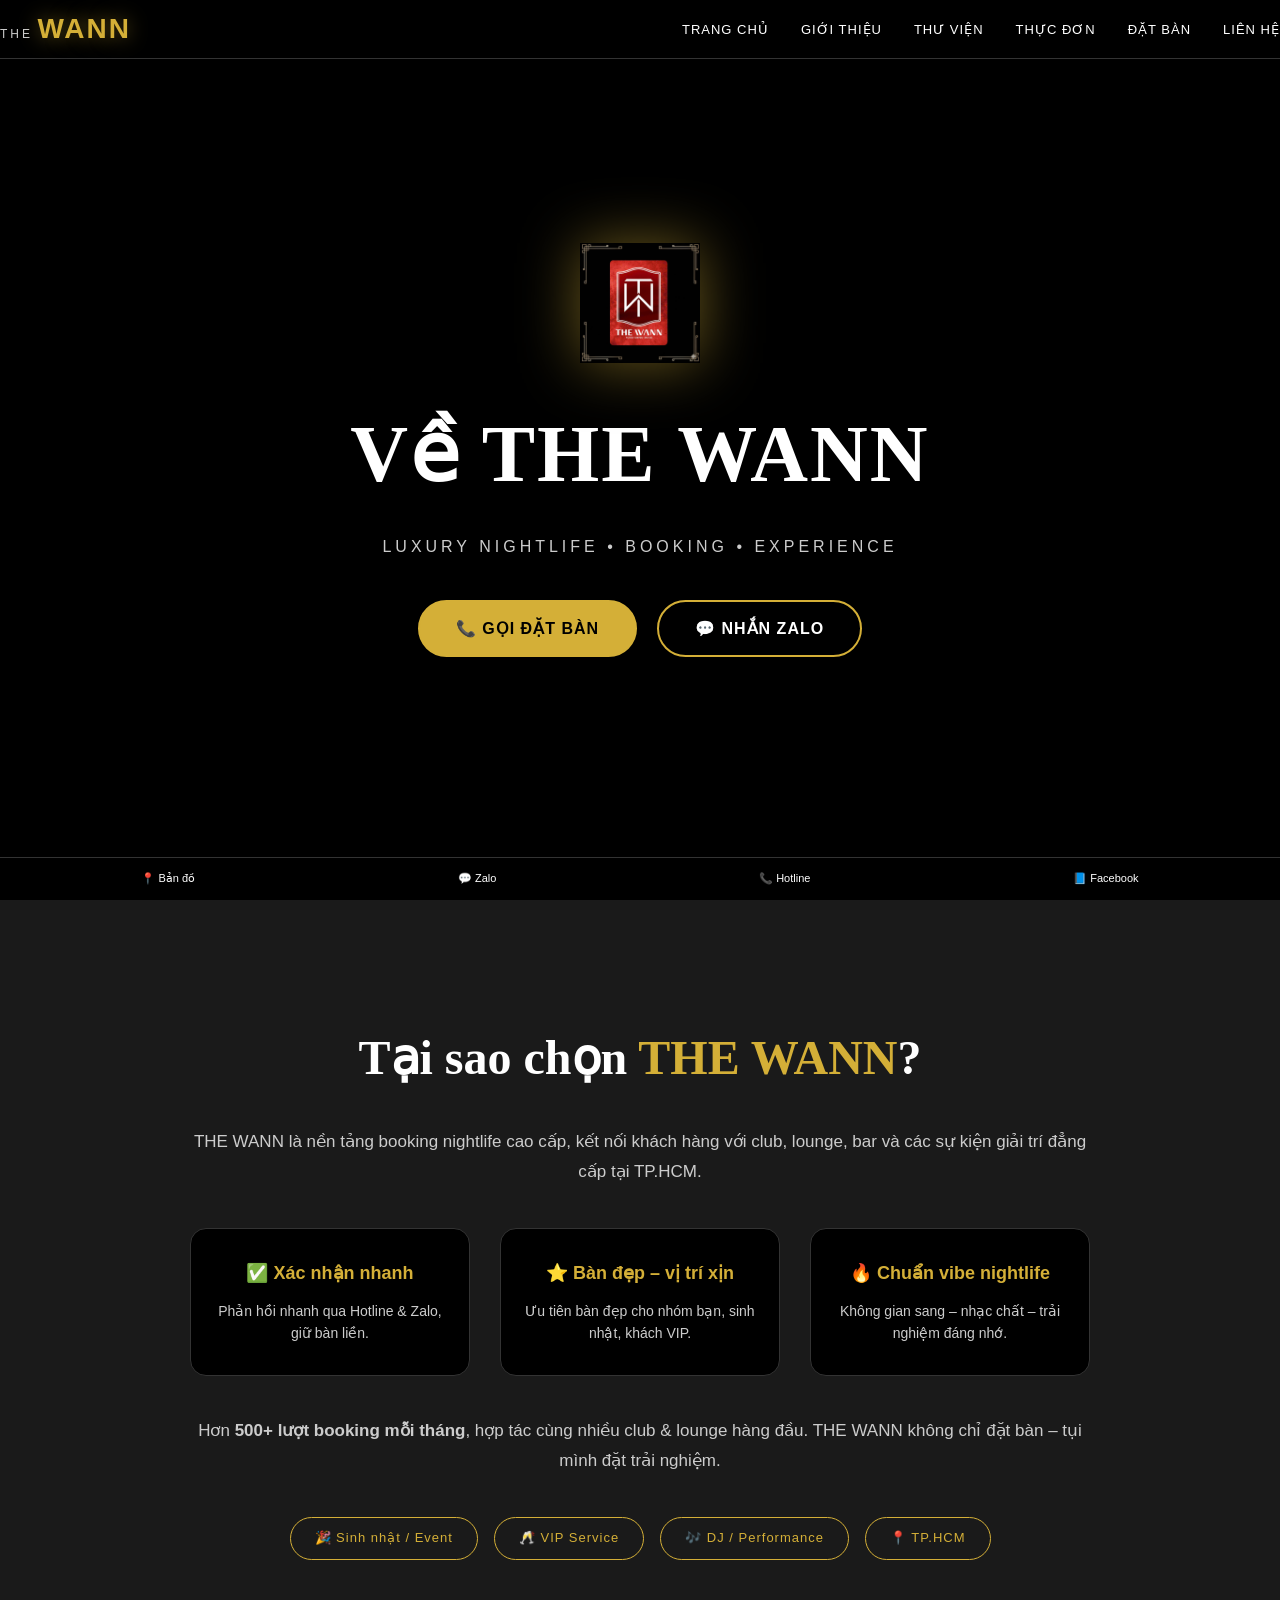
==== commit d2267106: "Update about.html" ====
--- a/about.html
+++ b/about.html
@@ -12,7 +12,7 @@
   <meta property="og:title" content="THE WANN | Booking Nightlife Cao Cấp">
   <meta property="og:description" content="Trải nghiệm nightlife sang trọng – nhanh – chuẩn vibe tại TP.HCM">
   <meta property="og:image" content="assets/images/og.jpg">
-
+<link rel="stylesheet" href="css/core.css">
   <link rel="stylesheet" href="/css/about.css">
 
 
--- a/css/core.css
+++ b/css/core.css
@@ -0,0 +1,29 @@
+@media (max-width: 768px) {
+  .header {
+    padding: 12px 0;
+  }
+
+  .header-inner {
+    display: flex;
+    flex-direction: row;
+    align-items: center;
+    justify-content: space-between;
+  }
+
+  .logo {
+    font-size: 18px;
+    letter-spacing: 2px;
+    white-space: nowrap;
+  }
+
+  .navbar {
+    display: flex;
+    flex-wrap: wrap;
+    gap: 12px;
+    font-size: 13px;
+  }
+
+  .header-logo {
+    display: none; /* ẩn logo ảnh cho giống home */
+  }
+}
--- a/css/about.css
+++ b/css/about.css
@@ -1,6 +1,6 @@
 /* ===============================================
-   THE WANN - LUXURY NIGHTLIFE BOOKING
-   About Page Stylesheet (Match Home Style)
+   THE WANN – ABOUT PAGE
+   Luxury Nightlife • Dark • Gold • Premium
    =============================================== */
 
 /* ===== RESET & BASE ===== */
@@ -11,58 +11,46 @@
 }
 
 :root {
-  --color-primary: #000000;
+  --color-primary: #000;
   --color-secondary: #1a1a1a;
   --color-accent: #d4af37;
-  --color-text: #ffffff;
-  --color-text-muted: #cccccc;
-  --color-border: #333333;
-
-  --font-primary: -apple-system, BlinkMacSystemFont, 'Segoe UI', Roboto, 'Helvetica Neue', Arial, sans-serif;
+  --color-text: #fff;
+  --color-text-muted: #ccc;
+  --color-border: #333;
+
+  --font-primary: -apple-system, BlinkMacSystemFont, 'Segoe UI', Roboto, Arial, sans-serif;
   --font-heading: 'Playfair Display', Georgia, serif;
 
-  --transition-smooth: all 0.3s cubic-bezier(0.4, 0, 0.2, 1);
-  --shadow-glow: 0 0 30px rgba(212, 175, 55, 0.3);
+  --transition: all 0.3s ease;
 }
 
 html {
   scroll-behavior: smooth;
-  overflow-x: hidden;
 }
 
 body {
   font-family: var(--font-primary);
-  background-color: var(--color-primary);
+  background: var(--color-primary);
   color: var(--color-text);
   line-height: 1.6;
-  overflow-x: hidden;
   min-height: 100vh;
 }
 
+/* ===== CONTAINER ===== */
 .container {
   max-width: 1400px;
   margin: 0 auto;
   padding: 0 20px;
 }
 
-/* ===============================================
-   HEADER (Match Home)
-   =============================================== */
-.header {
+/* ===== HEADER ===== */
+.site-header {
   position: fixed;
-  top: 0;
-  left: 0;
-  right: 0;
+  inset: 0 0 auto 0;
   z-index: 1000;
-  background: rgba(0, 0, 0, 0.85);
+  background: rgba(0,0,0,0.85);
   backdrop-filter: blur(10px);
   border-bottom: 1px solid var(--color-border);
-  padding: 15px 0;
-  transition: var(--transition-smooth);
-}
-
-.header:hover {
-  background: rgba(0, 0, 0, 0.95);
 }
 
 .header-inner {
@@ -70,364 +58,276 @@
   align-items: center;
   justify-content: space-between;
   gap: 30px;
-}
-
-/* Logo text */
-.logo {
-  font-family: var(--font-heading);
-  font-size: 22px;
+  padding: 15px 0;
+}
+
+/* Brand text */
+.brand {
+  text-decoration: none;
+  line-height: 1;
+}
+
+.brand-the {
+  font-size: 12px;
+  letter-spacing: 3px;
+  color: var(--color-text-muted);
+}
+
+.brand-wann {
+  font-size: 28px;
+  font-weight: 700;
   letter-spacing: 2px;
   color: var(--color-accent);
-  text-shadow: 0 0 20px rgba(212, 175, 55, 0.5);
-  font-weight: 700;
-  line-height: 1;
-  transition: var(--transition-smooth);
-}
-
-.logo:hover {
-  transform: translateY(-2px);
-}
-
-/* Header Logo Image */
+  text-shadow: 0 0 20px rgba(212,175,55,0.5);
+}
+
+/* ❌ Logo hình header: ẩn cho đúng vibe */
 .header-logo {
-  width: 64px;
-  height: 64px;
-  object-fit: contain;
-  filter: brightness(1.1);
-  transition: var(--transition-smooth);
-}
-
-.header-logo:hover {
-  filter: brightness(1.3) drop-shadow(0 0 10px var(--color-accent));
-  transform: scale(1.05);
-}
-
-/* Navbar */
-.navbar {
-  display: flex;
-  align-items: center;
-  gap: 35px;
+  display: none;
+}
+
+/* Navigation */
+.main-nav {
+  flex: 1;
+}
+
+.nav-list {
+  display: flex;
   justify-content: flex-end;
-  flex-wrap: wrap;
-}
-
-.navbar a {
+  gap: 32px;
+  list-style: none;
+}
+
+.nav-list a {
   color: var(--color-text);
   text-decoration: none;
-  font-size: 14px;
-  font-weight: 500;
+  font-size: 13px;
   letter-spacing: 1px;
   text-transform: uppercase;
-  padding: 8px 0;
   position: relative;
-  transition: var(--transition-smooth);
-}
-
-.navbar a::after {
+  transition: var(--transition);
+}
+
+.nav-list a::after {
   content: '';
   position: absolute;
-  bottom: 0;
   left: 0;
+  bottom: -6px;
   width: 0;
   height: 2px;
   background: var(--color-accent);
   transition: width 0.3s ease;
 }
 
-.navbar a:hover {
-  color: var(--color-accent);
-}
-
-.navbar a:hover::after {
+.nav-list a:hover {
+  color: var(--color-accent);
+}
+
+.nav-list a:hover::after {
   width: 100%;
 }
 
-/* ===============================================
-   ABOUT HERO (Video Background)
-   =============================================== */
+/* ===== HERO ===== */
 .about-hero {
   position: relative;
   height: 100vh;
-  min-height: 650px;
+  min-height: 600px;
   display: flex;
   align-items: center;
   justify-content: center;
   overflow: hidden;
 }
 
-/* Video background */
 .about-hero video {
   position: absolute;
-  top: 50%;
-  left: 50%;
+  inset: 50% auto auto 50%;
   min-width: 100%;
   min-height: 100%;
-  width: auto;
-  height: auto;
   transform: translate(-50%, -50%);
   object-fit: cover;
-  filter: brightness(0.6);
+  filter: brightness(0.55);
   z-index: 1;
 }
 
-/* Overlay gradient */
 .about-hero::before {
   content: '';
   position: absolute;
   inset: 0;
   background: linear-gradient(
     to bottom,
-    rgba(0, 0, 0, 0.3) 0%,
-    rgba(0, 0, 0, 0.75) 100%
+    rgba(0,0,0,0.4),
+    rgba(0,0,0,0.8)
   );
   z-index: 2;
 }
 
-/* Content */
 .about-hero-content {
   position: relative;
   z-index: 3;
   text-align: center;
-  max-width: 900px;
   padding: 0 20px;
-  animation: fadeInUp 1s ease-out;
-}
-
-/* About logo */
+  max-width: 800px;
+  animation: fadeUp 1s ease;
+}
+
+/* Hero logo */
 .about-logo {
-  width: 110px;
-  height: 110px;
-  object-fit: contain;
-  margin-bottom: 16px;
-  filter: brightness(1.15) drop-shadow(0 0 15px rgba(212, 175, 55, 0.35));
-  transition: var(--transition-smooth);
-}
-
-.about-logo:hover {
-  transform: scale(1.05);
-  filter: brightness(1.25) drop-shadow(0 0 18px rgba(212, 175, 55, 0.6));
-}
-
+  width: 120px;
+  margin-bottom: 20px;
+  filter: drop-shadow(0 0 30px rgba(212,175,55,0.5));
+}
+
+/* Hero text */
 .about-hero-content h1 {
   font-family: var(--font-heading);
-  font-size: clamp(42px, 7vw, 82px);
-  font-weight: 700;
-  margin-bottom: 18px;
-  line-height: 1.1;
-  text-shadow: 0 4px 20px rgba(0, 0, 0, 0.85);
+  font-size: clamp(42px, 7vw, 80px);
   letter-spacing: 2px;
+  margin-bottom: 16px;
 }
 
 .about-hero-content p {
-  font-size: clamp(14px, 2.6vw, 20px);
-  margin-bottom: 34px;
+  font-size: 16px;
+  letter-spacing: 4px;
+  text-transform: uppercase;
   color: var(--color-text-muted);
-  letter-spacing: 3px;
-  text-transform: uppercase;
-}
-
-/* CTA Buttons */
+  margin-bottom: 40px;
+}
+
+/* CTA */
 .about-cta {
   display: flex;
-  gap: 18px;
   justify-content: center;
+  gap: 20px;
   flex-wrap: wrap;
 }
 
 .about-btn {
-  display: inline-block;
-  padding: 16px 40px;
+  padding: 14px 36px;
   border-radius: 50px;
   text-decoration: none;
   font-weight: 700;
-  font-size: 15px;
   letter-spacing: 1px;
   text-transform: uppercase;
-  transition: var(--transition-smooth);
+  color: var(--color-text);
   border: 2px solid var(--color-accent);
-  color: var(--color-text);
-  background: transparent;
-}
-
-.about-btn:hover {
-  transform: translateY(-3px);
-  background: rgba(212, 175, 55, 0.12);
-  box-shadow: 0 10px 30px rgba(212, 175, 55, 0.25);
+  transition: var(--transition);
 }
 
 .about-btn.primary {
   background: var(--color-accent);
   color: var(--color-primary);
-  border-color: var(--color-accent);
-  box-shadow: 0 4px 20px rgba(212, 175, 55, 0.4);
-}
-
-.about-btn.primary:hover {
-  background: #ffffff;
-  color: var(--color-primary);
-  box-shadow: 0 10px 35px rgba(212, 175, 55, 0.55);
-}
-
-/* ===============================================
-   ABOUT MAIN CONTENT
-   =============================================== */
+}
+
+.about-btn:hover {
+  transform: translateY(-3px);
+  box-shadow: 0 8px 30px rgba(212,175,55,0.4);
+}
+
+/* ===== MAIN CONTENT ===== */
 .about-main {
-  padding: 90px 20px;
-  background: var(--color-primary);
-  border-top: 1px solid var(--color-border);
-}
-
-/* Main card box */
+  padding: 120px 20px;
+  background: var(--color-secondary);
+}
+
 .about-box {
-  max-width: 1050px;
+  max-width: 900px;
   margin: 0 auto;
-  background: rgba(26, 26, 26, 0.6);
-  border: 1px solid var(--color-border);
-  border-radius: 18px;
-  padding: 50px 35px;
-  box-shadow: 0 20px 60px rgba(0, 0, 0, 0.45);
-  backdrop-filter: blur(10px);
-}
-
-/* Title */
+  text-align: center;
+}
+
 .about-title {
   font-family: var(--font-heading);
-  font-size: clamp(30px, 5vw, 52px);
-  text-align: center;
-  margin-bottom: 28px;
-  color: var(--color-text);
-  letter-spacing: 1px;
+  font-size: clamp(32px, 5vw, 48px);
+  margin-bottom: 30px;
 }
 
 .about-title span {
   color: var(--color-accent);
 }
 
-/* Desc text */
 .about-desc {
-  font-size: clamp(16px, 2vw, 19px);
+  font-size: 17px;
   color: var(--color-text-muted);
-  line-height: 1.85;
-  text-align: center;
-  max-width: 850px;
-  margin: 0 auto 20px;
-}
-
-/* Feature Grid */
+  margin-bottom: 40px;
+  line-height: 1.8;
+}
+
+/* Grid cards */
 .about-grid {
   display: grid;
-  grid-template-columns: repeat(3, 1fr);
-  gap: 22px;
-  margin-top: 30px;
+  grid-template-columns: repeat(auto-fit, minmax(240px,1fr));
+  gap: 30px;
+  margin-bottom: 40px;
 }
 
 .about-card {
-  background: rgba(0, 0, 0, 0.45);
+  background: #000;
   border: 1px solid var(--color-border);
-  border-radius: 14px;
-  padding: 26px 22px;
-  transition: var(--transition-smooth);
-  box-shadow: 0 10px 25px rgba(0, 0, 0, 0.35);
-}
-
-.about-card:hover {
-  transform: translateY(-8px);
-  border-color: rgba(212, 175, 55, 0.55);
-  box-shadow: 0 18px 50px rgba(212, 175, 55, 0.18);
+  padding: 30px 24px;
+  border-radius: 16px;
+  transition: var(--transition);
 }
 
 .about-card h3 {
-  font-size: 16px;
-  letter-spacing: 1px;
-  text-transform: uppercase;
-  margin-bottom: 10px;
-  color: var(--color-accent);
+  color: var(--color-accent);
+  margin-bottom: 12px;
+  font-size: 18px;
 }
 
 .about-card p {
   font-size: 14px;
   color: var(--color-text-muted);
-  line-height: 1.7;
-}
-
-/* Highlight pill group */
+}
+
+.about-card:hover {
+  transform: translateY(-6px);
+  box-shadow: 0 15px 40px rgba(212,175,55,0.25);
+}
+
+/* Highlight pills */
 .about-highlight {
   display: flex;
   justify-content: center;
-  gap: 14px;
+  gap: 16px;
   flex-wrap: wrap;
-  margin-top: 26px;
 }
 
 .pill {
-  padding: 12px 26px;
+  padding: 10px 24px;
   border: 1px solid var(--color-accent);
   border-radius: 50px;
   font-size: 13px;
   letter-spacing: 1px;
-  text-transform: uppercase;
-  color: var(--color-accent);
-  transition: var(--transition-smooth);
-  background: rgba(0, 0, 0, 0.25);
-}
-
-.pill:hover {
-  background: var(--color-accent);
-  color: var(--color-primary);
-  transform: translateY(-3px);
-  box-shadow: 0 5px 20px rgba(212, 175, 55, 0.4);
-}
-
-/* ===============================================
-   BOTTOM BAR (Match Home)
-   =============================================== */
+  color: var(--color-accent);
+}
+
+/* ===== BOTTOM BAR ===== */
 .bottom-bar {
   position: fixed;
   bottom: 0;
-  left: 0;
-  right: 0;
+  inset-inline: 0;
   z-index: 999;
   display: flex;
   justify-content: space-around;
-  background: rgba(0, 0, 0, 0.95);
+  background: rgba(0,0,0,0.95);
   backdrop-filter: blur(10px);
   border-top: 1px solid var(--color-border);
   padding: 12px 10px;
 }
 
 .bottom-bar a {
-  display: flex;
-  flex-direction: column;
-  align-items: center;
-  gap: 4px;
+  color: var(--color-text);
   text-decoration: none;
-  color: var(--color-text);
   font-size: 11px;
-  transition: var(--transition-smooth);
-  padding: 8px 12px;
-  border-radius: 8px;
-  text-align: center;
+  transition: var(--transition);
 }
 
 .bottom-bar a:hover {
   color: var(--color-accent);
-  background: rgba(212, 175, 55, 0.1);
-  transform: translateY(-2px);
-}
-
-.bottom-bar a.hotline {
-  color: var(--color-accent);
-}
-
-/* Make room for bottom bar */
-body {
-  padding-bottom: 70px;
-}
-
-/* ===============================================
-   ANIMATIONS
-   =============================================== */
-@keyframes fadeInUp {
+}
+
+/* ===== ANIMATION ===== */
+@keyframes fadeUp {
   from {
     opacity: 0;
     transform: translateY(30px);
@@ -438,90 +338,20 @@
   }
 }
 
-/* ===============================================
-   RESPONSIVE
-   =============================================== */
-@media (max-width: 1024px) {
-  .navbar {
-    gap: 20px;
-  }
-
-  .navbar a {
-    font-size: 13px;
-  }
-
-  .about-grid {
-    grid-template-columns: repeat(2, 1fr);
-  }
-}
-
+/* ===== RESPONSIVE ===== */
 @media (max-width: 768px) {
-  .header-inner {
+  .nav-list {
+    justify-content: center;
     flex-wrap: wrap;
-    justify-content: center;
-  }
-
-  .navbar {
-    width: 100%;
-    justify-content: center;
-    gap: 14px;
-    margin-top: 10px;
-  }
-
-  .navbar a {
-    font-size: 12px;
+    gap: 16px;
   }
 
   .about-cta {
     flex-direction: column;
-    align-items: center;
   }
 
   .about-btn {
     width: 100%;
-    max-width: 320px;
-  }
-
-  .about-box {
-    padding: 38px 22px;
-  }
-
-  .about-grid {
-    grid-template-columns: 1fr;
-  }
-
-  .pill {
-    width: 100%;
-    max-width: 340px;
-    text-align: center;
-  }
-}
-
-@media (max-width: 480px) {
-  .header-logo {
-    width: 48px;
-    height: 48px;
-  }
-
-  .logo {
-    font-size: 20px;
-  }
-
-  .about-logo {
-    width: 90px;
-    height: 90px;
-  }
-
-  .about-hero-content p {
-    font-size: 13px;
-  }
-
-  .bottom-bar {
-    padding: 10px 5px;
-  }
-
-  .bottom-bar a {
-    font-size: 10px;
-    padding: 6px 8px;
-  }
-}
+    max-width: 280px;
+  }
+}
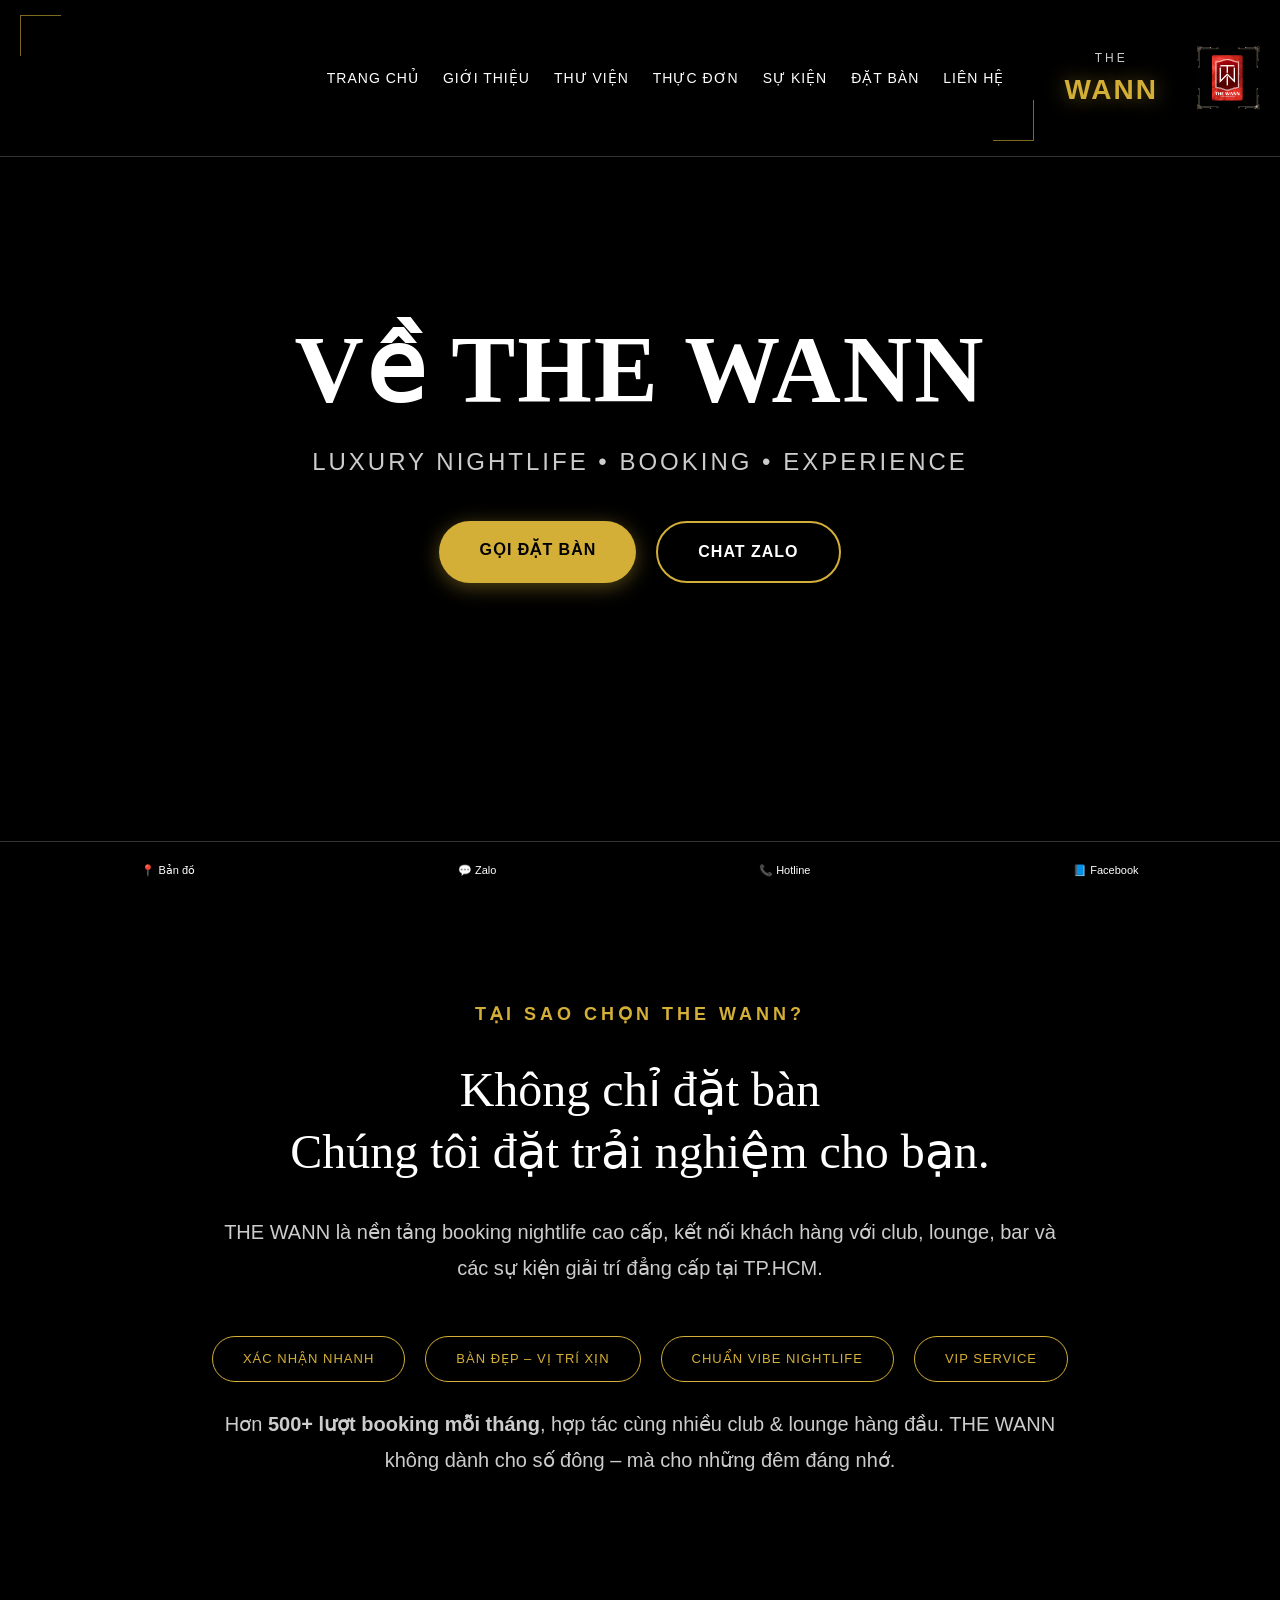
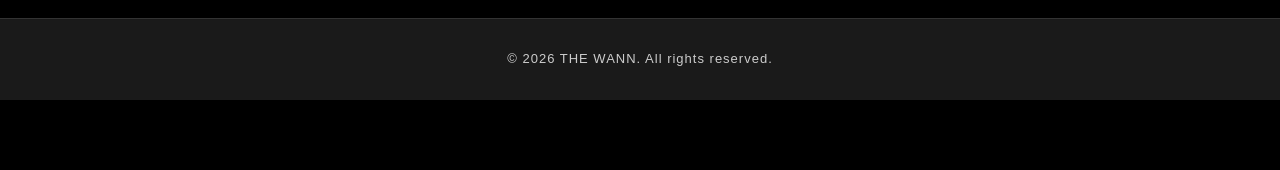
==== commit d97e1775: "Update about.html" ====
--- a/about.html
+++ b/about.html
@@ -1,26 +1,26 @@
 <!DOCTYPE html>
 <html lang="vi">
 <head>
-  <meta charset="UTF-8" />
-  <meta name="viewport" content="width=device-width, initial-scale=1.0"/>
+  <meta charset="UTF-8">
+  <meta name="viewport" content="width=device-width, initial-scale=1.0">
+  <meta name="theme-color" content="#000000">
 
-  <title>THE WANN | Giới Thiệu</title>
+  <title>The WANN | Giới Thiệu</title>
 
   <!-- SEO -->
-  <meta name="description" content="THE WANN – Nền tảng booking nightlife cao cấp tại TP.HCM. Đặt bàn club, lounge, bar nhanh chóng, giữ vị trí đẹp, dịch vụ VIP.">
-  <meta name="keywords" content="booking club, nightlife hcm, đặt bàn bar, lounge vip, the wann">
-  <meta property="og:title" content="THE WANN | Booking Nightlife Cao Cấp">
-  <meta property="og:description" content="Trải nghiệm nightlife sang trọng – nhanh – chuẩn vibe tại TP.HCM">
-  <meta property="og:image" content="assets/images/og.jpg">
-<link rel="stylesheet" href="css/core.css">
-  <link rel="stylesheet" href="/css/about.css">
+  <meta name="description" content="THE WANN – Nền tảng booking nightlife cao cấp tại TP.HCM. Đặt bàn club, lounge, bar nhanh chóng, dịch vụ VIP.">
+  <meta property="og:title" content="The WANN | Luxury Nightlife Booking">
+  <meta property="og:description" content="Trải nghiệm nightlife sang trọng – chuẩn vibe – dịch vụ cao cấp">
+  <meta property="og:image" content="assets/images/logo.png">
+  <meta property="og:locale" content="vi_VN">
 
-
+  <!-- CSS -->
+  <link rel="stylesheet" href="css/home.css">
 </head>
 
 <body>
 
-<!-- HEADER -->
+<!-- ================= HEADER (100% HOME) ================= -->
 <header class="site-header">
   <div class="container header-inner">
 
@@ -32,15 +32,23 @@
     <img src="assets/images/logo.png"
          alt="The WANN Logo"
          class="header-logo"
-         width="64" height="64"
+         width="64"
+         height="64"
          loading="eager">
 
-    <nav class="main-nav" aria-label="Main navigation">
+    <button class="menu-toggle" aria-label="Open menu">
+      <span></span>
+      <span></span>
+      <span></span>
+    </button>
+
+    <nav class="main-nav">
       <ul class="nav-list">
         <li><a href="index.html">Trang Chủ</a></li>
-        <li><a href="about.html">Giới Thiệu</a></li>
+        <li><a href="about.html" class="active">Giới Thiệu</a></li>
         <li><a href="gallery.html">Thư Viện</a></li>
         <li><a href="menu.html">Thực Đơn</a></li>
+        <li><a href="events.html">Sự Kiện</a></li>
         <li><a href="booking.html">Đặt Bàn</a></li>
         <li><a href="contact.html">Liên Hệ</a></li>
       </ul>
@@ -48,76 +56,65 @@
 
   </div>
 </header>
-<!-- HERO -->
-<section class="about-hero">
-  <video autoplay muted loop playsinline preload="metadata" poster="assets/images/hero-poster.jpg">
-    <source src="assets/videos/hero.mp4" type="video/mp4">
+
+<!-- ================= HERO ================= -->
+<section class="hero hero--sub">
+  <video autoplay muted loop playsinline preload="auto"
+         poster="assets/images/poster/hero.jpg">
+    <source src="https://pub-52cf7508df4b4c109b66a730e3ab5569.r2.dev/1111-01.mov" type="video/mp4">
   </video>
 
-  <div class="about-hero-content">
-    <img src="assets/images/logo.png" alt="Logo THE WANN" class="about-logo">
+  <div class="hero-content">
     <h1>Về THE WANN</h1>
     <p>Luxury Nightlife • Booking • Experience</p>
 
-    <div class="about-cta">
-      <a href="tel:0899996977" class="about-btn primary">📞 Gọi đặt bàn</a>
-      <a href="https://zalo.me/0899996977" target="_blank" class="about-btn">💬 Nhắn Zalo</a>
+    <div class="hero-actions">
+      <a href="tel:0899996977" class="hero-cta">Gọi đặt bàn</a>
+      <a href="https://zalo.me/0899996977" class="hero-cta secondary">Chat Zalo</a>
     </div>
   </div>
 </section>
 
-<!-- CONTENT -->
-<section class="about-main">
-  <div class="about-box">
-    <h2 class="about-title">Tại sao chọn <span>THE WANN</span>?</h2>
+<!-- ================= CONTENT ================= -->
+<section class="experience-section">
+  <h2>TẠI SAO CHỌN THE WANN?</h2>
 
-    <p class="about-desc">
-      THE WANN là nền tảng booking nightlife cao cấp, kết nối khách hàng với club, lounge, bar
-      và các sự kiện giải trí đẳng cấp tại TP.HCM.
-    </p>
+  <p class="headline">
+    Không chỉ đặt bàn<br>
+    Chúng tôi đặt trải nghiệm cho bạn.
+  </p>
 
-    <div class="about-grid">
-      <div class="about-card">
-        <h3>✅ Xác nhận nhanh</h3>
-        <p>Phản hồi nhanh qua Hotline & Zalo, giữ bàn liền.</p>
-      </div>
-      <div class="about-card">
-        <h3>⭐ Bàn đẹp – vị trí xịn</h3>
-        <p>Ưu tiên bàn đẹp cho nhóm bạn, sinh nhật, khách VIP.</p>
-      </div>
-      <div class="about-card">
-        <h3>🔥 Chuẩn vibe nightlife</h3>
-        <p>Không gian sang – nhạc chất – trải nghiệm đáng nhớ.</p>
-      </div>
-    </div>
+  <p>
+    THE WANN là nền tảng booking nightlife cao cấp, kết nối khách hàng với
+    club, lounge, bar và các sự kiện giải trí đẳng cấp tại TP.HCM.
+  </p>
 
-    <p class="about-desc" style="margin-top:16px">
-      Hơn <strong>500+ lượt booking mỗi tháng</strong>, hợp tác cùng nhiều club & lounge hàng đầu.
-      THE WANN không chỉ đặt bàn – tụi mình đặt trải nghiệm.
-    </p>
+  <div class="experience-tags">
+    <span>Xác nhận nhanh</span>
+    <span>Bàn đẹp – vị trí xịn</span>
+    <span>Chuẩn vibe nightlife</span>
+    <span>VIP Service</span>
+  </div>
 
-    <div class="about-highlight">
-      <div class="pill">🎉 Sinh nhật / Event</div>
-      <div class="pill">🥂 VIP Service</div>
-      <div class="pill">🎶 DJ / Performance</div>
-      <div class="pill">📍 TP.HCM</div>
-    </div>
-  </div>
+  <p style="margin-top:24px">
+    Hơn <strong>500+ lượt booking mỗi tháng</strong>, hợp tác cùng nhiều club & lounge hàng đầu.
+    THE WANN không dành cho số đông – mà cho những đêm đáng nhớ.
+  </p>
 </section>
 
-<!-- BOTTOM BAR -->
-<div class="bottom-bar">
-  <a href="https://www.google.com/maps/search/?api=1&query=51+Bui+Thi+Xuan+Pham+Ngu+Lao+Quan+1+Ho+Chi+Minh" target="_blank">📍 Bản đồ</a>
-  <a href="https://zalo.me/0899996977" target="_blank">💬 Zalo</a>
-  <a href="tel:0899996977" class="hotline">📞 Hotline</a>
-  <a href="https://www.facebook.com/share/16c7bFb5EL/?mibextid=wwXIfr" target="_blank">📘 Facebook</a>
-</div>
+<!-- ================= FOOTER ================= -->
+<footer class="footer">
+  <p>© 2026 THE WANN. All rights reserved.</p>
+</footer>
 
-<script src="js/about.js"></script>
+<!-- ================= BOTTOM BAR ================= -->
+<nav class="bottom-bar">
+  <a href="https://www.google.com/maps?q=51+Bùi+Thị+Xuân,+Quận+1,+TP.HCM">📍 Bản đồ</a>
+  <a href="https://zalo.me/0899996977">💬 Zalo</a>
+  <a href="tel:0899996977">📞 Hotline</a>
+  <a href="https://www.facebook.com/share/16c7bFb5EL/">📘 Facebook</a>
+</nav>
+
+<script src="js/main.js" defer></script>
 </body>
 </html>
-
-</div>
-
-</body>
-</html>
--- a/css/home.css
+++ b/css/home.css
@@ -0,0 +1,889 @@
+/* ===============================================
+   THE WANN - LUXURY NIGHTLIFE BOOKING
+   Home Page Stylesheet
+   =============================================== */
+
+/* ===== RESET & BASE ===== */
+* {
+  margin: 0;
+  padding: 0;
+  box-sizing: border-box;
+}
+
+:root {
+  --color-primary: #000000;
+  --color-secondary: #1a1a1a;
+  --color-accent: #d4af37;
+  --color-text: #ffffff;
+  --color-text-muted: #cccccc;
+  --color-border: #333333;
+  
+  --font-primary: -apple-system, BlinkMacSystemFont, 'Segoe UI', Roboto, 'Helvetica Neue', Arial, sans-serif;
+  --font-heading: 'Playfair Display', Georgia, serif;
+  
+  --transition-smooth: all 0.3s cubic-bezier(0.4, 0, 0.2, 1);
+  --shadow-glow: 0 0 30px rgba(212, 175, 55, 0.3);
+}
+
+html {
+  scroll-behavior: smooth;
+  overflow-x: hidden;
+}
+
+body {
+  font-family: var(--font-primary);
+  background-color: var(--color-primary);
+  color: var(--color-text);
+  line-height: 1.6;
+  overflow-x: hidden;
+  min-height: 100vh;
+}
+
+.container {
+  max-width: 1400px;
+  margin: 0 auto;
+  padding: 0 20px;
+}
+
+/* ===== HEADER ===== */
+.site-header {
+  position: fixed;
+  top: 0;
+  left: 0;
+  right: 0;
+  z-index: 1000;
+  background: rgba(0, 0, 0, 0.85);
+  backdrop-filter: blur(10px);
+  border-bottom: 1px solid var(--color-border);
+  padding: 15px 0;
+  transition: var(--transition-smooth);
+}
+
+.site-header:hover {
+  background: rgba(0, 0, 0, 0.95);
+}
+
+.header-inner {
+  display: flex;
+  align-items: center;
+  justify-content: space-between;
+  gap: 30px;
+}
+
+/* Brand Logo */
+.brand {
+  display: flex;
+  flex-direction: column;
+  text-decoration: none;
+  line-height: 1;
+  transition: var(--transition-smooth);
+}
+
+.brand:hover {
+  transform: translateY(-2px);
+}
+
+.brand-the {
+  font-size: 12px;
+  letter-spacing: 3px;
+  color: var(--color-text-muted);
+  font-weight: 300;
+}
+
+.brand-wann {
+  font-size: 28px;
+  font-weight: 700;
+  letter-spacing: 2px;
+  color: var(--color-accent);
+  text-shadow: 0 0 20px rgba(212, 175, 55, 0.5);
+}
+
+/* Header Logo */
+.header-logo {
+  width: 64px;
+  height: 64px;
+  object-fit: contain;
+  filter: brightness(1.1);
+  transition: var(--transition-smooth);
+}
+
+.header-logo:hover {
+  filter: brightness(1.3) drop-shadow(0 0 10px var(--color-accent));
+  transform: scale(1.05);
+}
+
+/* Navigation */
+.main-nav {
+  flex: 1;
+}
+
+.nav-list {
+  display: flex;
+  list-style: none;
+  gap: 35px;
+  justify-content: flex-end;
+  align-items: center;
+}
+
+.nav-list a {
+  color: var(--color-text);
+  text-decoration: none;
+  font-size: 14px;
+  font-weight: 500;
+  letter-spacing: 1px;
+  text-transform: uppercase;
+  padding: 8px 0;
+  position: relative;
+  transition: var(--transition-smooth);
+}
+
+.nav-list a::after {
+  content: '';
+  position: absolute;
+  bottom: 0;
+  left: 0;
+  width: 0;
+  height: 2px;
+  background: var(--color-accent);
+  transition: width 0.3s ease;
+}
+
+.nav-list a:hover {
+  color: var(--color-accent);
+}
+
+.nav-list a:hover::after {
+  width: 100%;
+}
+
+/* ===== HERO SECTION ===== */
+.hero {
+  position: relative;
+  height: 100vh;
+  min-height: 600px;
+  display: flex;
+  align-items: center;
+  justify-content: center;
+  overflow: hidden;
+}
+
+.hero video {
+  position: absolute;
+  top: 50%;
+  left: 50%;
+  min-width: 100%;
+  min-height: 100%;
+  width: auto;
+  height: auto;
+  transform: translate(-50%, -50%);
+  object-fit: cover;
+  filter: brightness(0.6);
+  z-index: 1;
+}
+
+.hero::before {
+  content: '';
+  position: absolute;
+  inset: 0;
+  background: linear-gradient(
+    to bottom,
+    rgba(0, 0, 0, 0.3) 0%,
+    rgba(0, 0, 0, 0.6) 100%
+  );
+  z-index: 2;
+}
+
+.hero-content {
+  position: relative;
+  z-index: 3;
+  text-align: center;
+  max-width: 800px;
+  padding: 0 20px;
+  animation: fadeInUp 1s ease-out;
+}
+
+.hero-content h1 {
+  font-family: var(--font-heading);
+  font-size: clamp(48px, 8vw, 96px);
+  font-weight: 700;
+  margin-bottom: 20px;
+  line-height: 1.1;
+  text-shadow: 0 4px 20px rgba(0, 0, 0, 0.8);
+  letter-spacing: 2px;
+}
+
+.hero-content p {
+  font-size: clamp(18px, 3vw, 24px);
+  margin-bottom: 40px;
+  color: var(--color-text-muted);
+  letter-spacing: 3px;
+  text-transform: uppercase;
+}
+
+.hero-actions {
+  display: flex;
+  gap: 20px;
+  justify-content: center;
+  flex-wrap: wrap;
+}
+
+.hero-cta {
+  display: inline-block;
+  padding: 16px 40px;
+  background: var(--color-accent);
+  color: var(--color-primary);
+  text-decoration: none;
+  font-weight: 700;
+  font-size: 16px;
+  letter-spacing: 1px;
+  text-transform: uppercase;
+  border-radius: 50px;
+  transition: var(--transition-smooth);
+  box-shadow: 0 4px 20px rgba(212, 175, 55, 0.4);
+}
+
+.hero-cta:hover {
+  background: #ffffff;
+  transform: translateY(-3px);
+  box-shadow: 0 8px 30px rgba(212, 175, 55, 0.6);
+}
+
+.hero-cta.secondary {
+  background: transparent;
+  color: var(--color-text);
+  border: 2px solid var(--color-accent);
+  box-shadow: none;
+}
+
+.hero-cta.secondary:hover {
+  background: var(--color-accent);
+  color: var(--color-primary);
+  border-color: var(--color-accent);
+}
+
+/* ===== INFO BAR ===== */
+.hero-info-bar {
+  display: flex;
+  justify-content: space-around;
+  align-items: center;
+  background: var(--color-secondary);
+  padding: 30px 20px;
+  border-top: 1px solid var(--color-border);
+  border-bottom: 1px solid var(--color-border);
+  flex-wrap: wrap;
+  gap: 30px;
+}
+
+.info-item {
+  display: flex;
+  flex-direction: column;
+  align-items: center;
+  text-align: center;
+  gap: 8px;
+}
+
+.info-label {
+  font-size: 11px;
+  letter-spacing: 2px;
+  color: var(--color-accent);
+  font-weight: 700;
+  text-transform: uppercase;
+}
+
+.info-value {
+  font-size: 16px;
+  color: var(--color-text);
+  font-weight: 500;
+}
+
+/* ===== HERO EXTRAS ===== */
+.hero-extras {
+  background: var(--color-primary);
+  padding: 60px 20px;
+  text-align: center;
+}
+
+.hero-usp {
+  font-size: 14px;
+  letter-spacing: 4px;
+  color: var(--color-accent);
+  font-weight: 700;
+  text-transform: uppercase;
+  margin-bottom: 30px;
+}
+
+.hero-trust {
+  display: flex;
+  justify-content: center;
+  gap: 40px;
+  flex-wrap: wrap;
+  margin-bottom: 50px;
+  font-size: 15px;
+  color: var(--color-text-muted);
+}
+
+.hero-trust span {
+  display: flex;
+  align-items: center;
+  gap: 8px;
+}
+
+/* Hero Preview Carousel */
+.hero-preview {
+  width: 100%;
+  overflow: hidden;
+  margin: 50px 0;
+  position: relative;
+}
+
+.preview-track {
+  display: flex;
+  gap: 20px;
+  animation: scrollCarousel 40s linear infinite;
+}
+
+.preview-track video {
+  width: 350px;
+  height: 450px;
+  object-fit: cover;
+  border-radius: 12px;
+  flex-shrink: 0;
+  filter: brightness(0.9);
+  transition: var(--transition-smooth);
+}
+
+.preview-track video:hover {
+  filter: brightness(1);
+  transform: scale(1.05);
+  box-shadow: 0 10px 40px rgba(212, 175, 55, 0.3);
+}
+
+@keyframes scrollCarousel {
+  0% {
+    transform: translateX(0);
+  }
+  100% {
+    transform: translateX(calc(-350px * 4 - 80px));
+  }
+}
+
+.hero-quote {
+  font-family: var(--font-heading);
+  font-size: clamp(20px, 3vw, 32px);
+  font-style: italic;
+  color: var(--color-text-muted);
+  max-width: 700px;
+  margin: 0 auto;
+  padding: 30px 0;
+  border-top: 1px solid var(--color-border);
+  border-bottom: 1px solid var(--color-border);
+}
+
+/* ===== GALLERY SECTION ===== */
+.gallery-section {
+  padding: 80px 20px;
+  background: var(--color-secondary);
+}
+
+.section-title {
+  font-family: var(--font-heading);
+  font-size: clamp(36px, 6vw, 64px);
+  text-align: center;
+  margin-bottom: 60px;
+  color: var(--color-text);
+}
+
+.section-title span {
+  color: var(--color-accent);
+}
+
+.gallery-scroll {
+  display: flex;
+  gap: 20px;
+  overflow-x: auto;
+  overflow-y: hidden;
+  padding: 20px 0;
+  scroll-snap-type: x mandatory;
+  -webkit-overflow-scrolling: touch;
+  scrollbar-width: thin;
+  scrollbar-color: var(--color-accent) var(--color-secondary);
+}
+
+.gallery-scroll::-webkit-scrollbar {
+  height: 8px;
+}
+
+.gallery-scroll::-webkit-scrollbar-track {
+  background: var(--color-secondary);
+}
+
+.gallery-scroll::-webkit-scrollbar-thumb {
+  background: var(--color-accent);
+  border-radius: 4px;
+}
+
+.gallery-scroll img {
+  width: 400px;
+  height: 500px;
+  object-fit: cover;
+  border-radius: 12px;
+  flex-shrink: 0;
+  scroll-snap-align: start;
+  transition: var(--transition-smooth);
+  filter: brightness(0.85);
+}
+
+.gallery-scroll img:hover {
+  filter: brightness(1);
+  transform: translateY(-10px);
+  box-shadow: 0 15px 50px rgba(212, 175, 55, 0.4);
+}
+
+/* ===== EXPERIENCE SECTION ===== */
+.experience-section {
+  padding: 100px 20px;
+  text-align: center;
+  background: var(--color-primary);
+  max-width: 900px;
+  margin: 0 auto;
+}
+
+.experience-section h2 {
+  font-size: clamp(14px, 2vw, 18px);
+  letter-spacing: 4px;
+  color: var(--color-accent);
+  margin-bottom: 30px;
+  font-weight: 700;
+}
+
+.experience-section .headline {
+  font-family: var(--font-heading);
+  font-size: clamp(32px, 5vw, 48px);
+  line-height: 1.3;
+  margin-bottom: 30px;
+  color: var(--color-text);
+}
+
+.experience-section > p:not(.headline) {
+  font-size: clamp(16px, 2vw, 20px);
+  color: var(--color-text-muted);
+  margin-bottom: 40px;
+  line-height: 1.8;
+}
+
+.experience-tags {
+  display: flex;
+  justify-content: center;
+  gap: 20px;
+  flex-wrap: wrap;
+  margin-top: 50px;
+}
+
+.experience-tags span {
+  padding: 12px 30px;
+  border: 1px solid var(--color-accent);
+  border-radius: 50px;
+  font-size: 13px;
+  letter-spacing: 1px;
+  text-transform: uppercase;
+  color: var(--color-accent);
+  transition: var(--transition-smooth);
+}
+
+.experience-tags span:hover {
+  background: var(--color-accent);
+  color: var(--color-primary);
+  transform: translateY(-3px);
+  box-shadow: 0 5px 20px rgba(212, 175, 55, 0.4);
+}
+
+/* ===== FOOTER ===== */
+.footer {
+  background: var(--color-secondary);
+  padding: 30px 20px;
+  text-align: center;
+  border-top: 1px solid var(--color-border);
+  margin-bottom: 70px;
+}
+
+.footer p {
+  font-size: 13px;
+  color: var(--color-text-muted);
+  letter-spacing: 1px;
+}
+
+/* ===== BOTTOM BAR ===== */
+.bottom-bar {
+  position: fixed;
+  bottom: 0;
+  left: 0;
+  right: 0;
+  z-index: 999;
+  display: flex;
+  justify-content: space-around;
+  background: rgba(0, 0, 0, 0.95);
+  backdrop-filter: blur(10px);
+  border-top: 1px solid var(--color-border);
+  padding: 12px 10px;
+}
+
+.bottom-bar a {
+  display: flex;
+  flex-direction: column;
+  align-items: center;
+  gap: 4px;
+  text-decoration: none;
+  color: var(--color-text);
+  font-size: 11px;
+  transition: var(--transition-smooth);
+  padding: 8px 12px;
+  border-radius: 8px;
+}
+
+.bottom-bar a:hover {
+  color: var(--color-accent);
+  background: rgba(212, 175, 55, 0.1);
+  transform: translateY(-2px);
+}
+
+/* ===== ANIMATIONS ===== */
+@keyframes fadeInUp {
+  from {
+    opacity: 0;
+    transform: translateY(30px);
+  }
+  to {
+    opacity: 1;
+    transform: translateY(0);
+  }
+}
+
+/* ===== RESPONSIVE ===== */
+@media (max-width: 1024px) {
+  .nav-list {
+    gap: 20px;
+  }
+  
+  .nav-list a {
+    font-size: 13px;
+  }
+  
+  .preview-track video {
+    width: 300px;
+    height: 400px;
+  }
+}
+
+@media (max-width: 768px) {
+  .header-inner {
+    flex-wrap: wrap;
+    justify-content: center;
+  }
+  
+  .main-nav {
+    width: 100%;
+    order: 3;
+  }
+  
+  .nav-list {
+    justify-content: center;
+    gap: 15px;
+    flex-wrap: wrap;
+  }
+  
+  .nav-list a {
+    font-size: 12px;
+  }
+  
+  .hero-content h1 {
+    font-size: 48px;
+  }
+  
+  .hero-actions {
+    flex-direction: column;
+    align-items: center;
+  }
+  
+  .hero-cta {
+    width: 100%;
+    max-width: 300px;
+  }
+  
+  .hero-info-bar {
+    flex-direction: column;
+    gap: 20px;
+  }
+  
+  .hero-trust {
+    flex-direction: column;
+    gap: 15px;
+  }
+  
+  .preview-track video {
+    width: 250px;
+    height: 350px;
+  }
+  
+  .gallery-scroll img {
+    width: 300px;
+    height: 400px;
+  }
+  
+  .experience-tags {
+    flex-direction: column;
+    align-items: center;
+  }
+  
+  .experience-tags span {
+    width: 100%;
+    max-width: 300px;
+  }
+}
+
+@media (max-width: 480px) {
+  .brand-wann {
+    font-size: 24px;
+  }
+  
+  .header-logo {
+    width: 48px;
+    height: 48px;
+  }
+  
+  .hero-content h1 {
+    font-size: 36px;
+  }
+  
+  .hero-content p {
+    font-size: 14px;
+  }
+  
+  .preview-track video {
+    width: 200px;
+    height: 300px;
+  }
+  
+  .gallery-scroll img {
+    width: 250px;
+    height: 350px;
+  }
+  
+  .bottom-bar {
+    padding: 10px 5px;
+  }
+  
+  .bottom-bar a {
+    font-size: 10px;
+    padding: 6px 8px;
+  }
+}
+
+
+/* Hamburger */
+.menu-toggle {
+  display: none;
+  flex-direction: column;
+  gap: 5px;
+  background: none;
+  border: none;
+  cursor: pointer;
+}
+
+.menu-toggle span {
+  width: 25px;
+  height: 3px;
+  background: #000;
+  border-radius: 2px;
+}
+
+/* Nav desktop */
+.main-nav .nav-list {
+  display: flex;
+  gap: 24px;
+  list-style: none;
+}
+
+/* ===== HAMBURGER ===== */
+.menu-toggle {
+  display: none;
+  flex-direction: column;
+  gap: 6px;
+  background: none;
+  border: none;
+  cursor: pointer;
+  z-index: 1100;
+}
+
+.menu-toggle span {
+  width: 26px;
+  height: 3px;
+  background: var(--color-text);
+  border-radius: 2px;
+}
+
+/* ===== MOBILE MENU ===== */
+@media (max-width: 768px) {
+  .menu-toggle {
+    display: flex;
+  }
+
+  .header-inner {
+    justify-content: space-between;
+  }
+
+  .main-nav {
+    position: absolute;
+    top: 100%;
+    left: 0;
+    width: 100%;
+    background: rgba(0,0,0,0.95);
+    display: none;
+  }
+
+  .main-nav.active {
+    display: block;
+  }
+
+  .nav-list {
+    flex-direction: column;
+    align-items: center;
+    padding: 30px 0;
+    gap: 20px;
+  }
+
+  .nav-list a {
+    font-size: 16px;
+  }
+}
+/* ===== LUXURY MOBILE MENU ===== */
+@media (max-width: 768px) {
+  .main-nav {
+    position: fixed;
+    inset: 0;
+    height: 100vh;
+    background: rgba(0, 0, 0, 0.96);
+    backdrop-filter: blur(12px);
+    display: flex;
+    justify-content: center;
+    align-items: center;
+    transform: translateY(-100%);
+    opacity: 0;
+    transition: all 0.5s cubic-bezier(0.4, 0, 0.2, 1);
+    z-index: 1050;
+  }
+
+  .main-nav.active {
+    transform: translateY(0);
+    opacity: 1;
+  }
+
+  .nav-list {
+    flex-direction: column;
+    gap: 28px;
+  }
+
+  .nav-list a {
+    font-size: 22px;
+    letter-spacing: 4px;
+    font-weight: 600;
+    color: var(--color-text);
+    position: relative;
+  }
+
+  .nav-list a::after {
+    content: '';
+    position: absolute;
+    left: 50%;
+    bottom: -10px;
+    width: 0;
+    height: 2px;
+    background: var(--color-accent);
+    transform: translateX(-50%);
+    transition: width 0.4s ease;
+  }
+
+  .nav-list a:hover::after {
+    width: 60%;
+  }
+}
+.menu-toggle {
+  position: relative;
+  width: 30px;
+  height: 22px;
+}
+
+.menu-toggle span {
+  position: absolute;
+  left: 0;
+  width: 100%;
+  height: 3px;
+  background: var(--color-text);
+  transition: 0.4s ease;
+}
+
+.menu-toggle span:nth-child(1) { top: 0; }
+.menu-toggle span:nth-child(2) { top: 9px; }
+.menu-toggle span:nth-child(3) { top: 18px; }
+
+.menu-toggle.active span:nth-child(1) {
+  transform: rotate(45deg);
+  top: 9px;
+}
+
+.menu-toggle.active span:nth-child(2) {
+  opacity: 0;
+}
+
+.menu-toggle.active span:nth-child(3) {
+  transform: rotate(-45deg);
+  top: 9px;
+}
+.nav-list {
+  position: relative;
+  padding: 50px 30px;
+}
+
+.nav-list::before,
+.nav-list::after {
+  content: "";
+  position: absolute;
+  width: 40px;
+  height: 40px;
+  border: 1px solid rgba(212,175,55,.6);
+}
+
+.nav-list::before {
+  top: 0;
+  left: 0;
+  border-right: none;
+  border-bottom: none;
+}
+
+.nav-list::after {
+  bottom: 0;
+  right: 0;
+  border-left: none;
+  border-top: none;
+}
+.header-inner {
+  display: flex;
+  align-items: center;
+}
+
+/* Gom brand + logo thành 1 cụm bên trái */
+.brand {
+  display: flex;
+  align-items: center;
+  gap: 12px;
+}
+
+/* Đưa logo đứng ngay sau chữ */
+.header-logo {
+  order: 2;
+  margin-left: 8px;
+}
+
+/* Đảm bảo chữ đứng trước logo */
+.brand {
+  order: 1;
+}
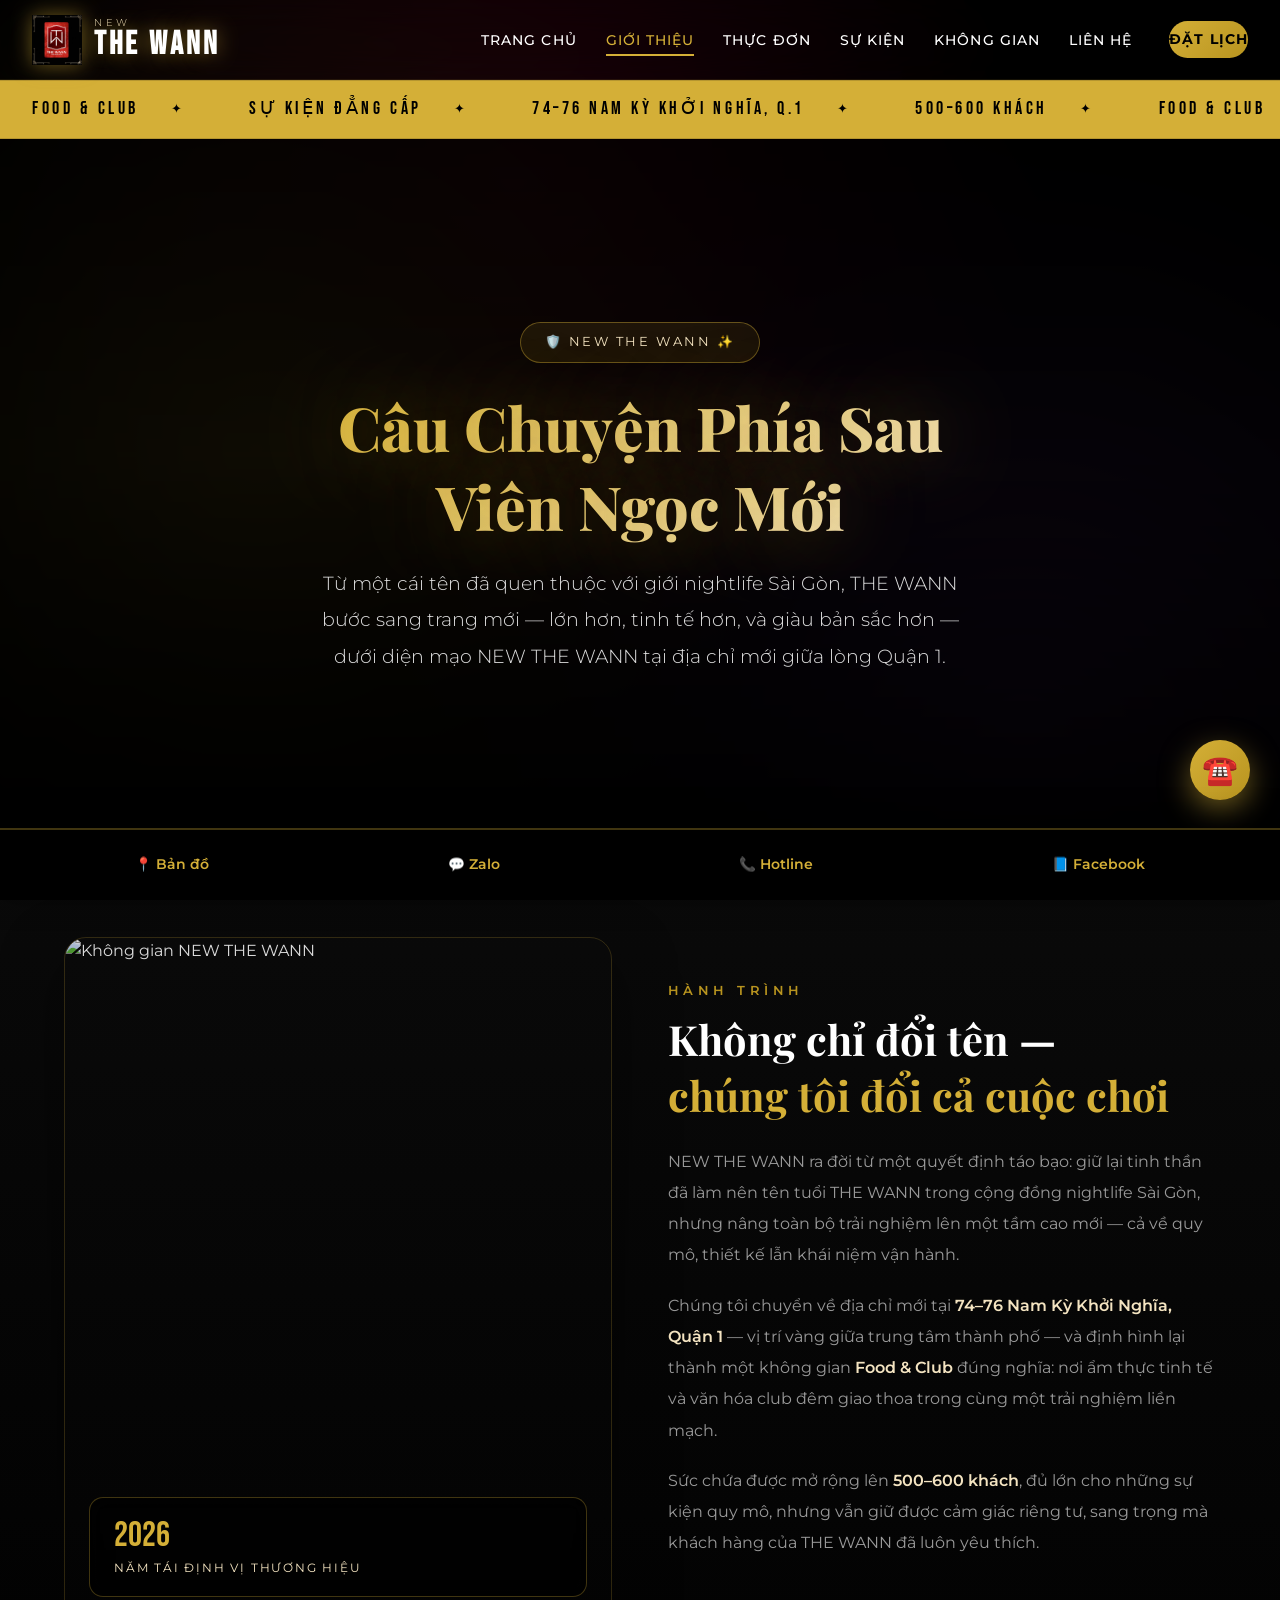
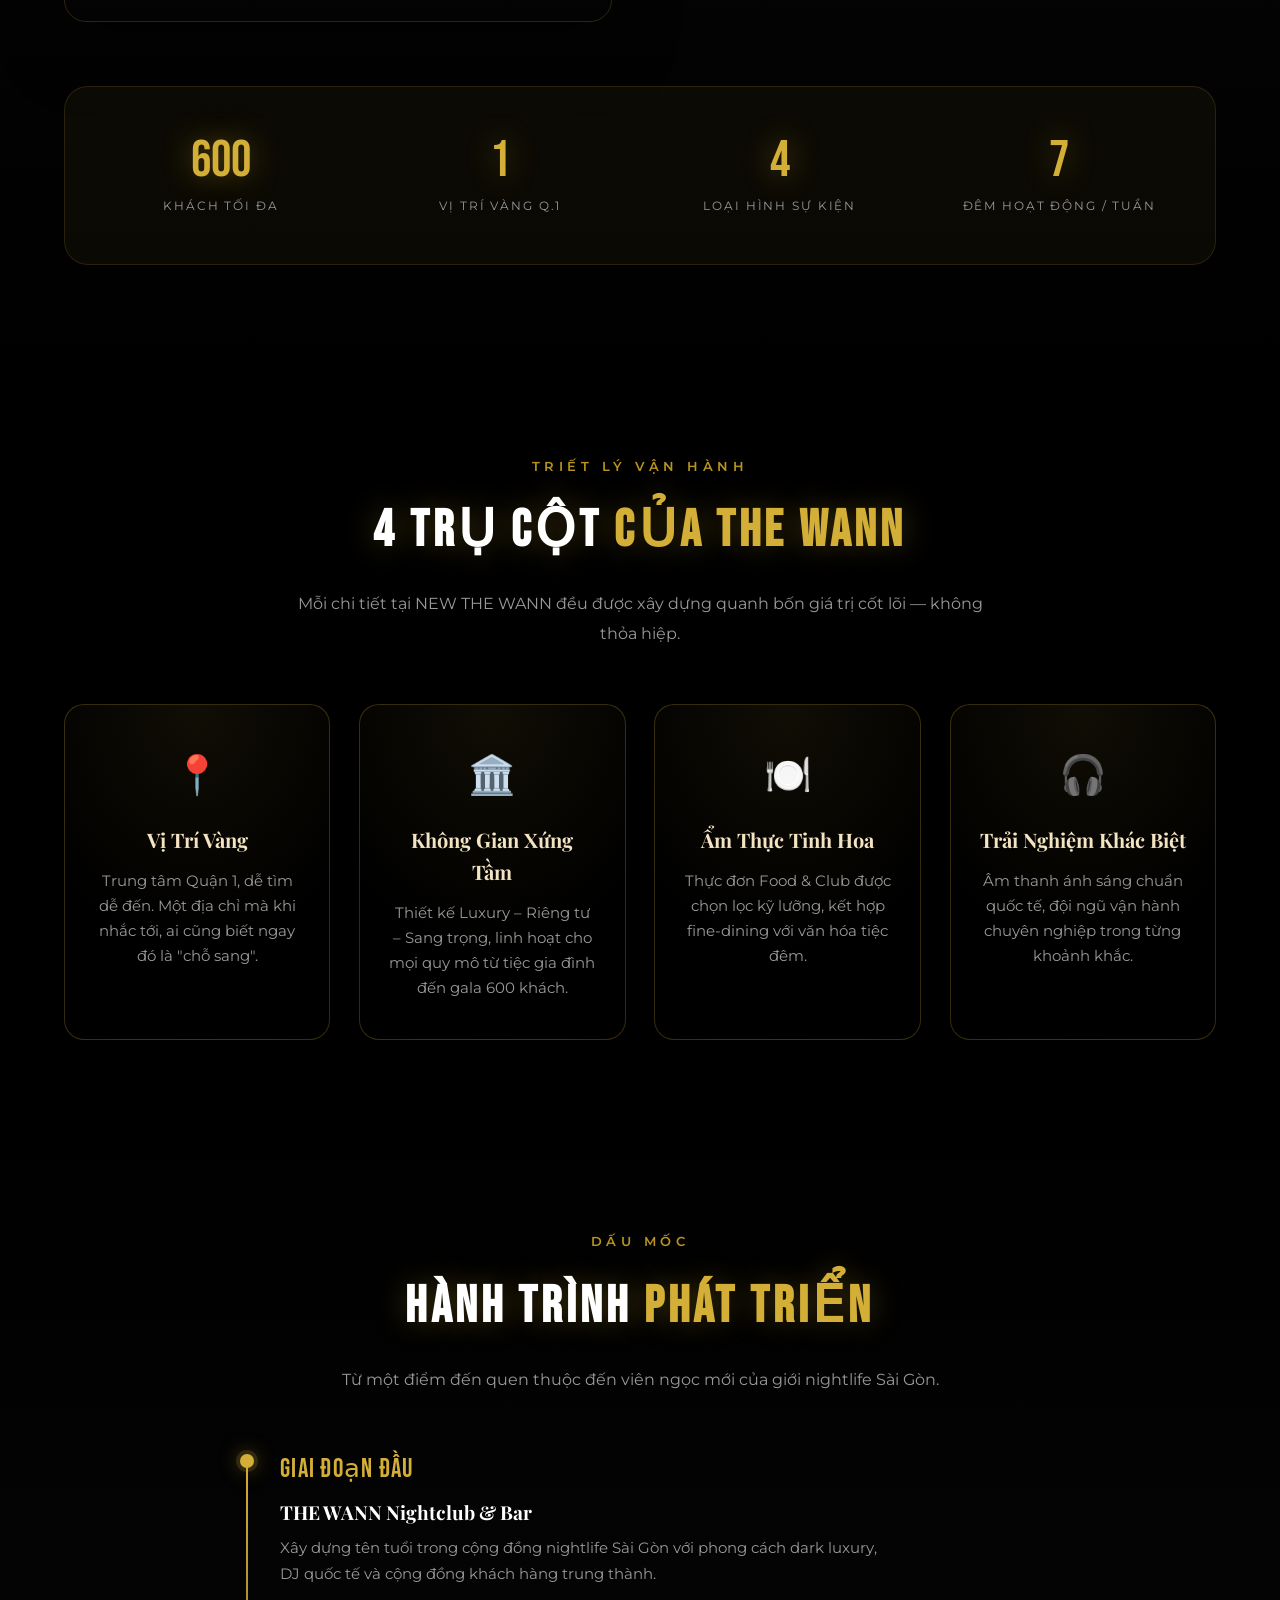
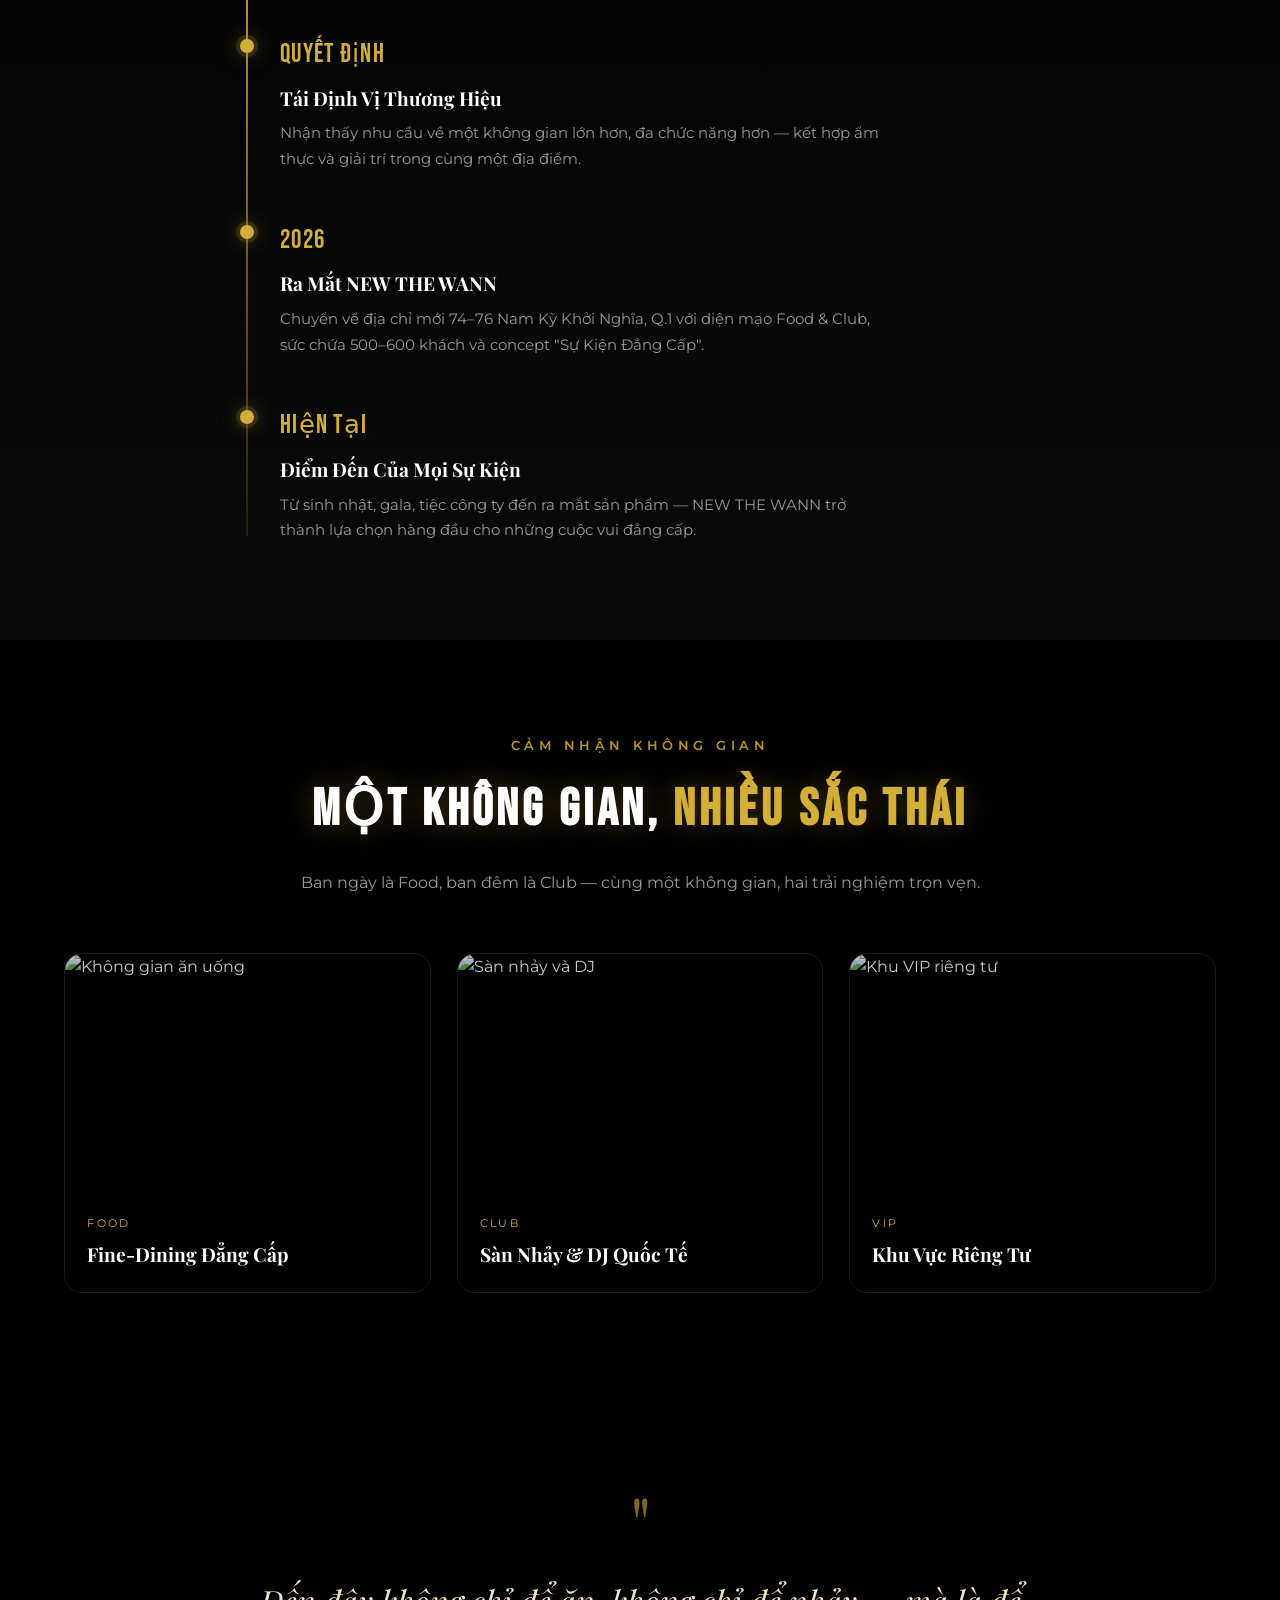
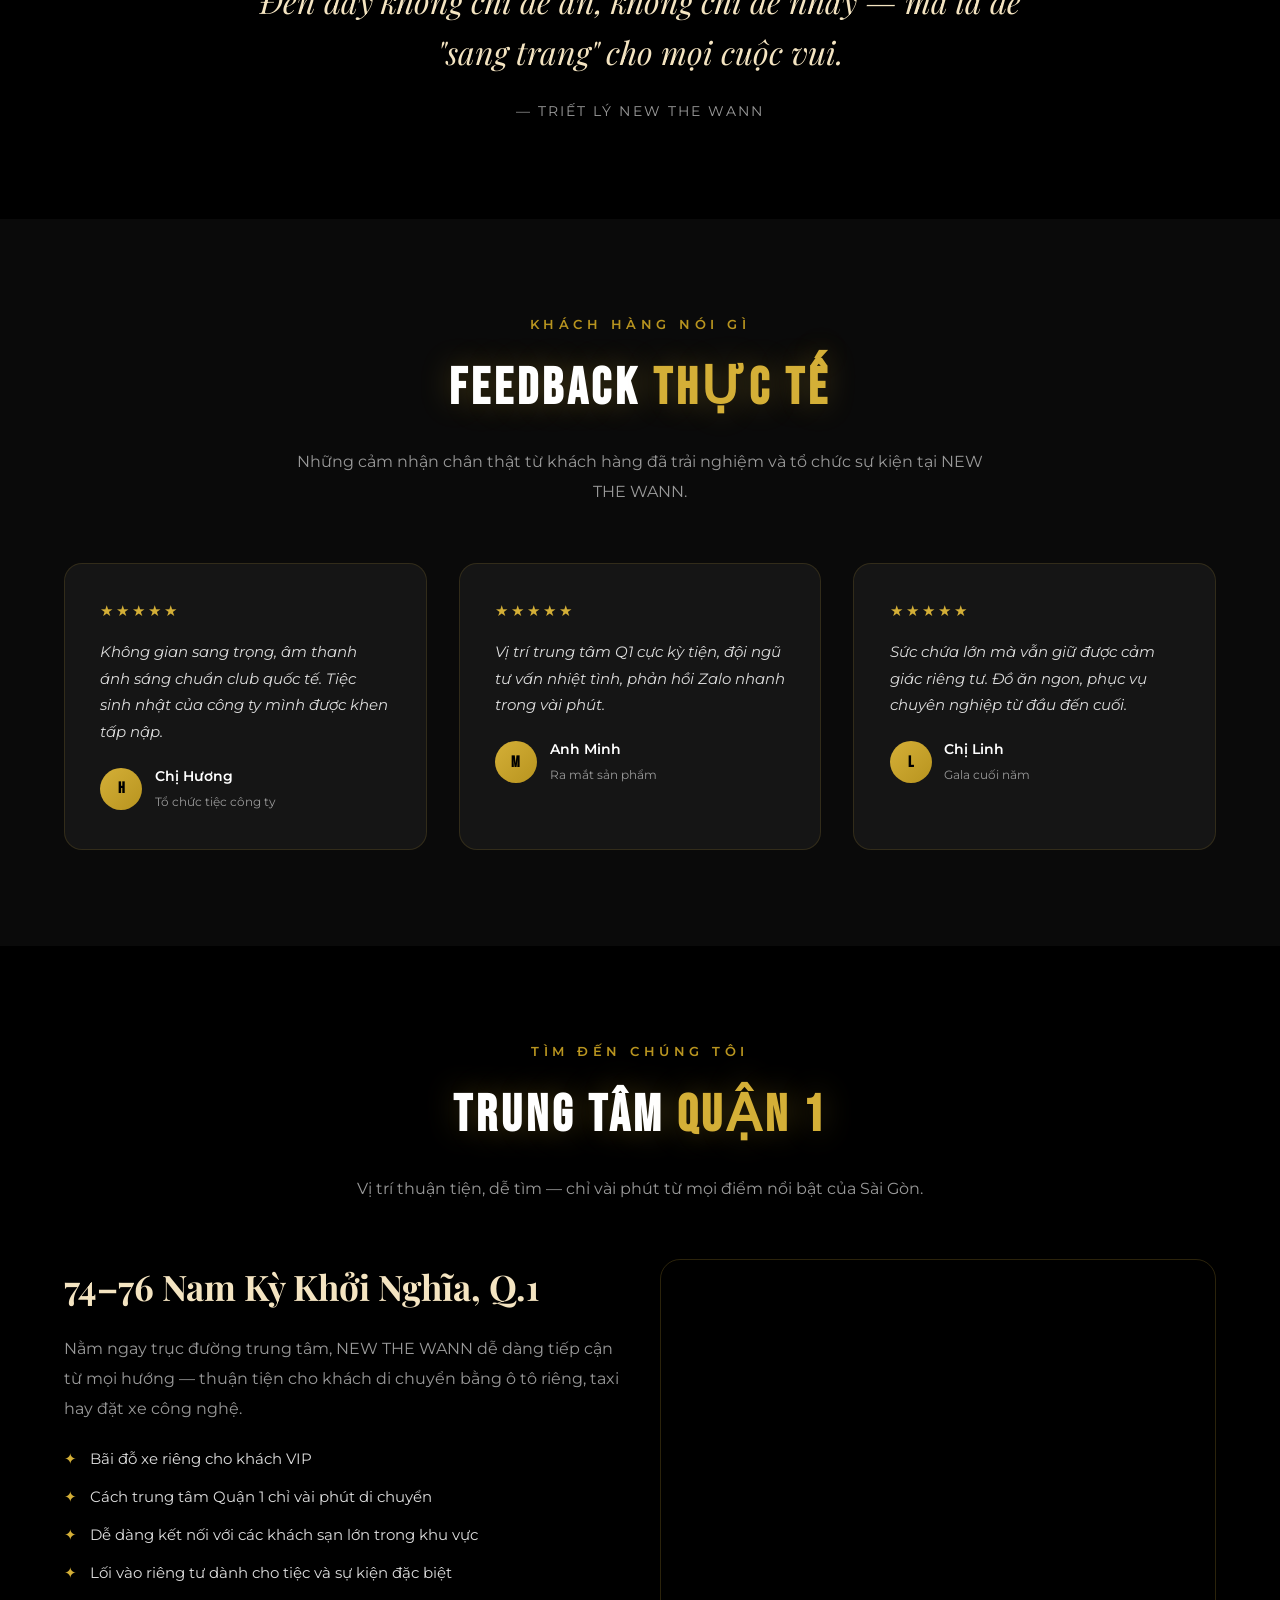
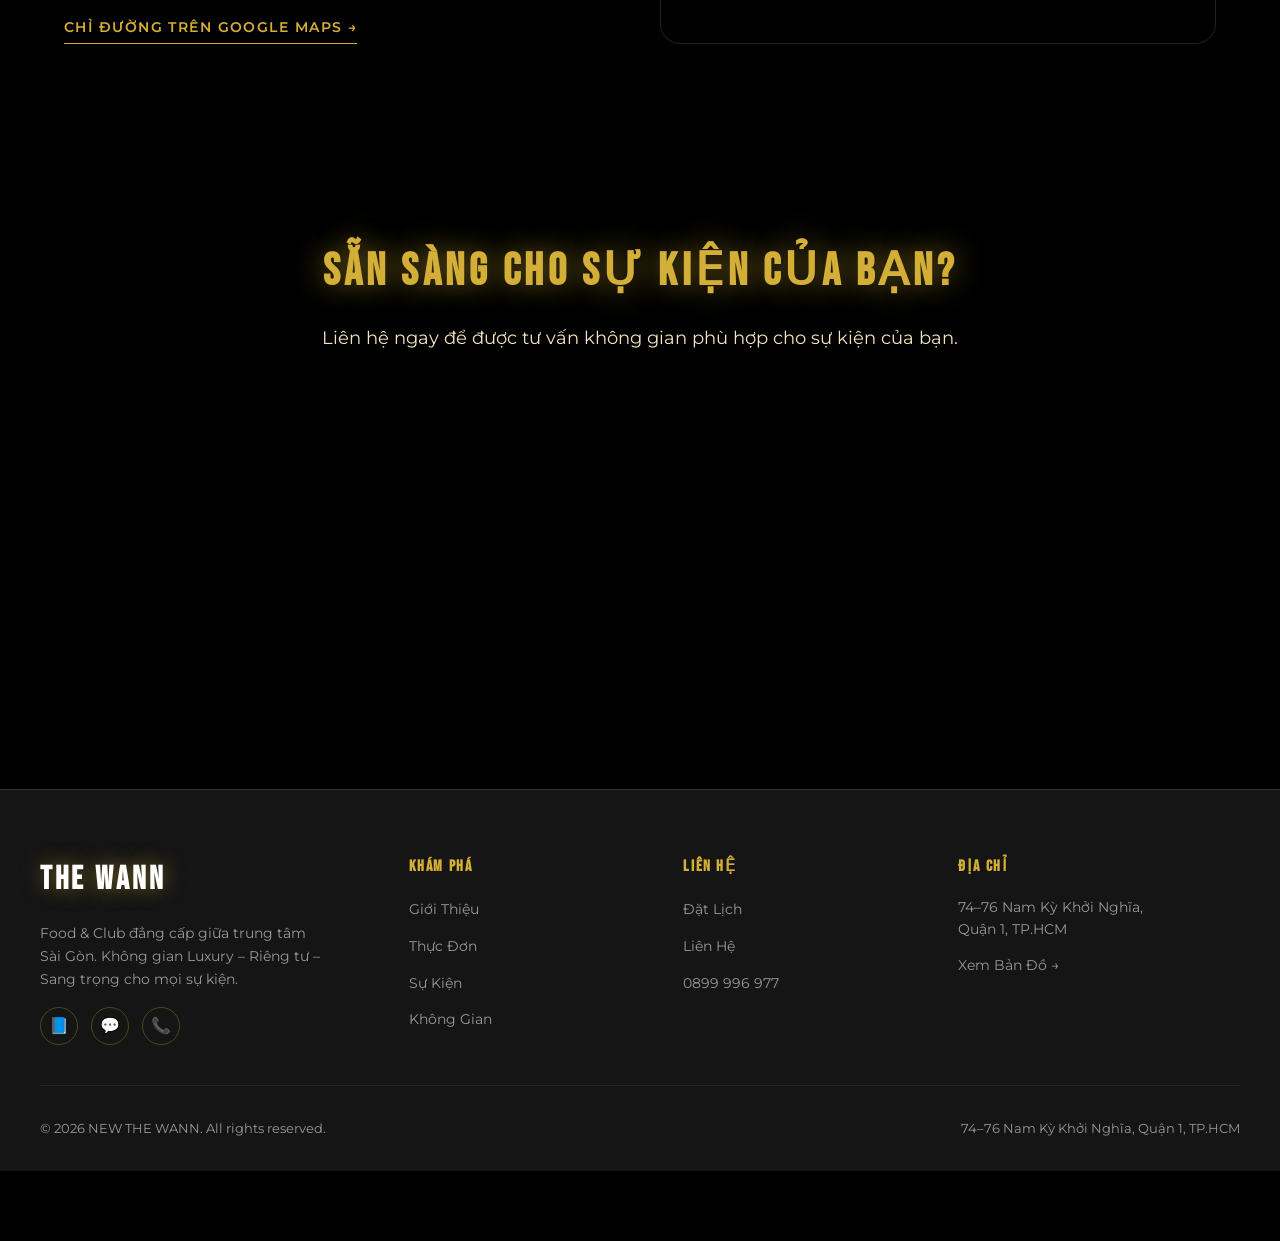
==== commit 352abb22: "Update about.html" ====
--- a/about.html
+++ b/about.html
@@ -4,117 +4,769 @@
   <meta charset="UTF-8">
   <meta name="viewport" content="width=device-width, initial-scale=1.0">
   <meta name="theme-color" content="#000000">
-
-  <title>The WANN | Giới Thiệu</title>
-
-  <!-- SEO -->
-  <meta name="description" content="THE WANN – Nền tảng booking nightlife cao cấp tại TP.HCM. Đặt bàn club, lounge, bar nhanh chóng, dịch vụ VIP.">
-  <meta property="og:title" content="The WANN | Luxury Nightlife Booking">
-  <meta property="og:description" content="Trải nghiệm nightlife sang trọng – chuẩn vibe – dịch vụ cao cấp">
-  <meta property="og:image" content="assets/images/logo.png">
+ 
+  <!-- ================= BASIC SEO ================= -->
+  <title>Giới Thiệu | NEW THE WANN - Food & Club Đẳng Cấp Sài Gòn</title>
+  <meta name="description" content="NEW THE WANN - Câu chuyện phía sau viên ngọc mới ở trái tim Sài Gòn. Khám phá concept Food & Club, không gian 500-600 khách, và triết lý phục vụ đẳng cấp tại 74-76 Nam Kỳ Khởi Nghĩa, Q.1.">
+  <meta name="keywords" content="NEW THE WANN, giới thiệu, câu chuyện thương hiệu, Food & Club Sài Gòn, club sang trọng Q1">
+  <meta name="robots" content="index, follow">
+  <link rel="canonical" href="https://thewann.pages.dev/about.html">
+ 
+  <!-- ================= OPEN GRAPH ================= -->
+  <meta property="og:type" content="website">
+  <meta property="og:site_name" content="NEW THE WANN">
+  <meta property="og:title" content="Giới Thiệu – NEW THE WANN">
+  <meta property="og:description" content="Câu chuyện phía sau viên ngọc mới ở trái tim Sài Gòn. Food & Club - Không gian Luxury 500-600 khách.">
+  <meta property="og:url" content="https://thewann.pages.dev/about.html">
+  <meta property="og:image" content="https://thewann.pages.dev/assets/images/og-cover.jpg">
   <meta property="og:locale" content="vi_VN">
-
-  <!-- CSS -->
-  <link rel="stylesheet" href="css/home.css">
+ 
+  <!-- ================= STRUCTURED DATA ================= -->
+  <script type="application/ld+json">
+  {
+    "@context": "https://schema.org",
+    "@type": "AboutPage",
+    "mainEntity": {
+      "@type": "NightClub",
+      "name": "NEW THE WANN",
+      "address": {
+        "@type": "PostalAddress",
+        "streetAddress": "74-76 Nam Kỳ Khởi Nghĩa",
+        "addressLocality": "Quận 1",
+        "addressRegion": "TP.HCM",
+        "addressCountry": "VN"
+      },
+      "telephone": "+84899996977"
+    }
+  }
+  </script>
+ 
+  <!-- ================= FONTS ================= -->
+  <link rel="preconnect" href="https://fonts.googleapis.com">
+  <link rel="preconnect" href="https://fonts.gstatic.com" crossorigin>
+  <link href="https://fonts.googleapis.com/css2?family=Playfair+Display:wght@400;500;600;700;800;900&family=Montserrat:wght@300;400;500;600;700;800;900&family=Bebas+Neue&display=swap" rel="stylesheet">
+ 
+  <style>
+    * { margin: 0; padding: 0; box-sizing: border-box; }
+ 
+    :root {
+      --gold: #D4AF37;
+      --gold-light: #F4E4C1;
+      --gold-dark: #B8941F;
+      --black: #000000;
+      --dark: #0a0a0a;
+      --dark-2: #151515;
+      --white: #ffffff;
+      --gray: #999999;
+      --red: #ff0055;
+      --purple: #9D4EDD;
+ 
+      --font-display: 'Playfair Display', serif;
+      --font-body: 'Montserrat', sans-serif;
+      --font-title: 'Bebas Neue', sans-serif;
+    }
+ 
+    body {
+      font-family: var(--font-body);
+      background: var(--black);
+      color: var(--white);
+      overflow-x: hidden;
+      line-height: 1.6;
+      padding-top: 80px;
+      padding-bottom: 70px;
+    }
+ 
+    html { scroll-behavior: smooth; }
+ 
+    @media (prefers-reduced-motion: reduce) {
+      *, *::before, *::after { animation-duration: 0.01ms !important; animation-iteration-count: 1 !important; transition-duration: 0.01ms !important; scroll-behavior: auto !important; }
+    }
+ 
+    a:focus-visible, button:focus-visible { outline: 2px solid var(--gold); outline-offset: 3px; }
+ 
+    ::-webkit-scrollbar { width: 10px; }
+    ::-webkit-scrollbar-track { background: var(--dark); }
+    ::-webkit-scrollbar-thumb { background: var(--gold); border-radius: 5px; }
+    ::-webkit-scrollbar-thumb:hover { background: var(--gold-light); }
+ 
+    /* ==================== ANIMATED BACKGROUND ==================== */
+    .animated-bg {
+      position: fixed; top: 0; left: 0; width: 100%; height: 100%; z-index: -1;
+      opacity: 0.15;
+      background:
+        radial-gradient(circle at 20% 50%, var(--gold) 0%, transparent 50%),
+        radial-gradient(circle at 80% 80%, var(--purple) 0%, transparent 50%),
+        radial-gradient(circle at 40% 20%, var(--red) 0%, transparent 50%);
+      animation: bgPulse 15s ease-in-out infinite;
+    }
+    @keyframes bgPulse {
+      0%, 100% { opacity: 0.15; transform: scale(1); }
+      50% { opacity: 0.25; transform: scale(1.1); }
+    }
+ 
+    .container { max-width: 1400px; margin: 0 auto; padding: 0 2rem; width: 100%; }
+ 
+    /* ==================== HEADER (shared) ==================== */
+    .site-header {
+      position: fixed; top: 0; left: 0; width: 100%; z-index: 1000;
+      height: 80px; display: flex; align-items: center;
+      background: rgba(0, 0, 0, 0.3); backdrop-filter: blur(20px);
+      border-bottom: 1px solid rgba(212, 175, 55, 0.1);
+      transition: all 0.3s ease;
+    }
+    .site-header.scrolled {
+      height: 70px; background: rgba(0, 0, 0, 0.95);
+      box-shadow: 0 5px 30px rgba(212, 175, 55, 0.3);
+    }
+    .header-inner { display: flex; align-items: center; justify-content: space-between; gap: 2rem; }
+    .brand { display: flex; align-items: center; gap: 12px; text-decoration: none; line-height: 1; transition: transform 0.3s ease; }
+    .brand:hover { transform: scale(1.05); }
+    .brand-text { display: flex; flex-direction: column; }
+    .brand-new { font-family: var(--font-body); font-size: 0.65rem; letter-spacing: 0.35em; color: var(--gold-light); font-weight: 300; }
+    .brand-wann { font-family: var(--font-title); font-size: 2rem; letter-spacing: 0.1em; color: var(--white); font-weight: 900; text-shadow: 0 0 20px rgba(212, 175, 55, 0.5); }
+    .header-logo { width: 50px; height: 50px; object-fit: contain; filter: drop-shadow(0 0 10px rgba(212, 175, 55, 0.5)); animation: logoFloat 3s ease-in-out infinite; }
+    @keyframes logoFloat { 0%, 100% { transform: translateY(0); } 50% { transform: translateY(-10px); } }
+ 
+    .menu-toggle { display: none; flex-direction: column; gap: 5px; background: none; border: none; cursor: pointer; padding: 10px; z-index: 1001; }
+    .menu-toggle span { width: 30px; height: 3px; background: var(--gold); transition: all 0.3s ease; border-radius: 2px; }
+    .menu-toggle.active span:nth-child(1) { transform: rotate(45deg) translate(8px, 8px); }
+    .menu-toggle.active span:nth-child(2) { opacity: 0; }
+    .menu-toggle.active span:nth-child(3) { transform: rotate(-45deg) translate(7px, -7px); }
+ 
+    .main-nav ul { display: flex; list-style: none; gap: 1.8rem; align-items: center; }
+    .main-nav a {
+      color: var(--white); text-decoration: none; font-weight: 500; font-size: 0.85rem;
+      letter-spacing: 0.08em; text-transform: uppercase; position: relative; padding: 0.5rem 0; transition: color 0.3s ease;
+    }
+    .main-nav a::after { content: ''; position: absolute; bottom: 0; left: 0; width: 0; height: 2px; background: var(--gold); transition: width 0.3s ease; }
+    .main-nav a:hover { color: var(--gold); }
+    .main-nav a:hover::after { width: 100%; }
+    .main-nav a.active { color: var(--gold); }
+    .main-nav a.active::after { width: 100%; }
+ 
+    .nav-cta {
+      display: inline-block; padding: 0.65rem 1.4rem; margin-left: 0.5rem;
+      background: linear-gradient(135deg, var(--gold) 0%, var(--gold-dark) 100%);
+      color: var(--black) !important; border-radius: 30px; font-weight: 700 !important;
+      letter-spacing: 0.05em; transition: all 0.3s ease;
+    }
+    .nav-cta::after { display: none; }
+    .nav-cta:hover { transform: translateY(-2px); box-shadow: 0 8px 20px rgba(212,175,55,0.4); color: var(--black) !important; }
+ 
+    /* ==================== MARQUEE ==================== */
+    .marquee-band {
+      background: var(--gold); color: var(--black); overflow: hidden; white-space: nowrap;
+      border-top: 1px solid rgba(0,0,0,0.15); border-bottom: 1px solid rgba(0,0,0,0.15);
+      position: relative; z-index: 3;
+    }
+    .marquee-track { display: inline-flex; animation: marqueeScroll 28s linear infinite; will-change: transform; }
+    .marquee-track span { display: inline-flex; align-items: center; font-family: var(--font-title); font-size: 1.1rem; letter-spacing: 0.2em; padding: 0.9rem 2rem; text-transform: uppercase; }
+    .marquee-track span::after { content: '✦'; margin-left: 2rem; font-size: 0.8rem; }
+    @keyframes marqueeScroll { from { transform: translateX(0); } to { transform: translateX(-50%); } }
+ 
+    /* ==================== ABOUT HERO ==================== */
+    .about-hero {
+      position: relative; min-height: 78vh; display: flex; align-items: center; justify-content: center;
+      overflow: hidden; padding: 6rem 2rem 5rem;
+      background: url('https://images.unsplash.com/photo-1470225620780-dba8ba36b745?w=1600&q=80') center/cover;
+    }
+    .about-hero::before {
+      content: ''; position: absolute; inset: 0;
+      background: linear-gradient(180deg, rgba(0,0,0,0.75) 0%, rgba(0,0,0,0.55) 45%, rgba(0,0,0,0.92) 100%);
+      z-index: 1;
+    }
+    .about-hero-content { position: relative; z-index: 2; text-align: center; max-width: 920px; animation: fadeInUp 1s ease-out; }
+    @keyframes fadeInUp { from { opacity: 0; transform: translateY(50px); } to { opacity: 1; transform: translateY(0); } }
+ 
+    .hero-badge {
+      display: inline-flex; align-items: center; gap: 0.5rem; padding: 0.6rem 1.5rem; margin-bottom: 1.5rem;
+      background: rgba(212, 175, 55, 0.1); border: 1px solid rgba(212, 175, 55, 0.4);
+      border-radius: 30px; font-size: 0.8rem; letter-spacing: 0.2em; color: var(--gold-light); text-transform: uppercase;
+    }
+    .about-hero-content h1 {
+      font-family: var(--font-display); font-size: clamp(2.1rem, 5.5vw, 3.8rem); font-weight: 800;
+      margin-bottom: 1.2rem;
+      background: linear-gradient(135deg, var(--gold) 0%, var(--gold-light) 100%);
+      -webkit-background-clip: text; -webkit-text-fill-color: transparent; background-clip: text;
+      text-shadow: 0 0 80px rgba(212, 175, 55, 0.5); line-height: 1.3;
+    }
+    .about-hero-content p.lede {
+      font-size: clamp(1rem, 2vw, 1.2rem); color: #ddd; max-width: 680px; margin: 0 auto; line-height: 1.9; font-weight: 300;
+    }
+ 
+    /* ==================== SECTION SHARED ==================== */
+    .eyebrow { display: block; text-align: center; font-size: 0.8rem; letter-spacing: 0.35em; color: var(--gold-dark); text-transform: uppercase; margin-bottom: 0.8rem; font-weight: 600; }
+    .section-title { font-family: var(--font-title); font-size: clamp(2rem, 5vw, 3.2rem); text-align: center; letter-spacing: 0.08em; margin-bottom: 1rem; color: var(--white); text-shadow: 0 0 30px rgba(212, 175, 55, 0.3); }
+    .section-title span { color: var(--gold); }
+    .section-sub { text-align: center; color: var(--gray); max-width: 720px; margin: 0 auto 3.5rem; font-size: 1.02rem; line-height: 1.85; }
+ 
+    /* ==================== STORY (split) ==================== */
+    .story-section { padding: 6rem 2rem; background: linear-gradient(180deg, var(--dark) 0%, var(--black) 100%); }
+    .story-grid { max-width: 1200px; margin: 0 auto; display: grid; grid-template-columns: 1fr 1fr; gap: 3.5rem; align-items: center; }
+    .story-media { position: relative; border-radius: 22px; overflow: hidden; aspect-ratio: 4/5; border: 1px solid rgba(212,175,55,0.2); box-shadow: 0 25px 60px rgba(0,0,0,0.5); }
+    .story-media img { width: 100%; height: 100%; object-fit: cover; filter: brightness(0.85); }
+    .story-media .media-badge {
+      position: absolute; bottom: 1.5rem; left: 1.5rem; right: 1.5rem;
+      background: rgba(0,0,0,0.7); backdrop-filter: blur(10px); border: 1px solid rgba(212,175,55,0.3);
+      border-radius: 14px; padding: 1.2rem 1.5rem;
+    }
+    .media-badge .num { font-family: var(--font-title); font-size: 2.2rem; color: var(--gold); line-height: 1; }
+    .media-badge .lbl { font-size: 0.75rem; letter-spacing: 0.15em; color: var(--gold-light); text-transform: uppercase; margin-top: 0.3rem; }
+ 
+    .story-copy h2 { font-family: var(--font-display); font-size: clamp(1.8rem, 3.5vw, 2.6rem); color: var(--white); margin-bottom: 1.4rem; line-height: 1.35; }
+    .story-copy h2 span { color: var(--gold); }
+    .story-copy p { color: var(--gray); font-size: 1rem; line-height: 1.95; margin-bottom: 1.2rem; }
+    .story-copy p strong { color: var(--gold-light); font-weight: 600; }
+ 
+    /* ==================== STATS BAR ==================== */
+    .stats-bar {
+      display: grid; grid-template-columns: repeat(4, 1fr); gap: 2rem;
+      max-width: 1200px; margin: 4rem auto 0; padding: 3rem 2rem;
+      background: rgba(212, 175, 55, 0.05); border: 1px solid rgba(212, 175, 55, 0.15); border-radius: 24px;
+    }
+    .stat-item { text-align: center; }
+    .stat-num { font-family: var(--font-title); font-size: clamp(2.2rem, 4vw, 3.2rem); color: var(--gold); text-shadow: 0 0 30px rgba(212,175,55,0.4); line-height: 1; }
+    .stat-lbl { font-size: 0.78rem; letter-spacing: 0.15em; color: var(--gray); text-transform: uppercase; margin-top: 0.6rem; }
+ 
+    /* ==================== PILLARS ==================== */
+    .pillars-section { padding: 6rem 2rem; background: var(--black); }
+    .pillars-grid { display: grid; grid-template-columns: repeat(auto-fit, minmax(260px, 1fr)); gap: 1.8rem; max-width: 1200px; margin: 0 auto; }
+    .pillar-card {
+      background: radial-gradient(120% 120% at 50% 0%, rgba(212,175,55,0.08), rgba(0,0,0,0.85) 60%);
+      border: 1px solid rgba(212, 175, 55, 0.25); border-radius: 20px; padding: 2.4rem 1.8rem;
+      transition: all 0.4s ease; text-align: center;
+    }
+    .pillar-card:hover { transform: translateY(-10px); border-color: var(--gold); box-shadow: 0 20px 60px rgba(212, 175, 55, 0.25); }
+    .pillar-icon { font-size: 2.4rem; margin-bottom: 1.2rem; display: block; }
+    .pillar-card h3 { font-family: var(--font-display); font-size: 1.25rem; color: var(--gold-light); margin-bottom: 0.8rem; }
+    .pillar-card p { color: var(--gray); font-size: 0.92rem; line-height: 1.7; }
+ 
+    /* ==================== TIMELINE ==================== */
+    .timeline-section { padding: 6rem 2rem; background: linear-gradient(180deg, var(--black) 0%, var(--dark) 100%); }
+    .timeline { max-width: 800px; margin: 0 auto; position: relative; padding-left: 2.5rem; }
+    .timeline::before { content: ''; position: absolute; left: 6px; top: 8px; bottom: 8px; width: 2px; background: linear-gradient(180deg, var(--gold) 0%, rgba(212,175,55,0.15) 100%); }
+    .timeline-item { position: relative; padding-bottom: 3rem; }
+    .timeline-item:last-child { padding-bottom: 0; }
+    .timeline-item::before {
+      content: ''; position: absolute; left: -2.5rem; top: 4px; width: 14px; height: 14px; border-radius: 50%;
+      background: var(--gold); box-shadow: 0 0 0 4px rgba(212,175,55,0.15), 0 0 20px rgba(212,175,55,0.6);
+    }
+    .timeline-year { font-family: var(--font-title); font-size: 1.6rem; color: var(--gold); letter-spacing: 0.05em; margin-bottom: 0.4rem; }
+    .timeline-item h4 { font-family: var(--font-display); font-size: 1.2rem; color: var(--white); margin-bottom: 0.5rem; }
+    .timeline-item p { color: var(--gray); font-size: 0.92rem; line-height: 1.75; max-width: 600px; }
+ 
+    /* ==================== VIBE / TEAM ==================== */
+    .vibe-section { padding: 6rem 2rem; background: var(--black); }
+    .vibe-grid { display: grid; grid-template-columns: repeat(auto-fit, minmax(280px, 1fr)); gap: 1.6rem; max-width: 1200px; margin: 0 auto; }
+    .vibe-card { border-radius: 18px; overflow: hidden; position: relative; height: 340px; border: 1px solid rgba(212,175,55,0.15); transition: all 0.4s ease; }
+    .vibe-card img { width: 100%; height: 100%; object-fit: cover; filter: brightness(0.78); transition: all 0.5s ease; }
+    .vibe-card:hover img { transform: scale(1.06); filter: brightness(0.95); }
+    .vibe-card:hover { border-color: var(--gold); box-shadow: 0 20px 50px rgba(212,175,55,0.25); }
+    .vibe-info { position: absolute; bottom: 0; left: 0; right: 0; padding: 1.4rem; background: linear-gradient(0deg, rgba(0,0,0,0.95) 0%, transparent 100%); }
+    .vibe-info .tag { font-size: 0.7rem; letter-spacing: 0.2em; color: var(--gold); text-transform: uppercase; }
+    .vibe-info h4 { font-family: var(--font-display); font-size: 1.2rem; color: var(--white); margin-top: 0.3rem; }
+ 
+    /* ==================== VALUES / QUOTE ==================== */
+    .quote-section {
+      position: relative; padding: 6rem 2rem; text-align: center;
+      background: url('https://images.unsplash.com/photo-1566417713940-fe7c737a9ef2?w=1600&q=80') center/cover;
+    }
+    .quote-overlay { position: absolute; inset: 0; background: rgba(0,0,0,0.87); backdrop-filter: blur(4px); }
+    .quote-inner { position: relative; z-index: 1; max-width: 820px; margin: 0 auto; }
+    .quote-mark { font-family: var(--font-display); font-size: 4.5rem; color: var(--gold); line-height: 1; opacity: 0.6; }
+    .quote-inner p.quote-text {
+      font-family: var(--font-display); font-size: clamp(1.3rem, 3vw, 2rem); font-style: italic;
+      color: var(--gold-light); line-height: 1.6; margin: 1rem 0 1.5rem;
+    }
+    .quote-inner .quote-attr { color: var(--gray); font-size: 0.85rem; letter-spacing: 0.15em; text-transform: uppercase; }
+ 
+    /* ==================== TESTIMONIALS ==================== */
+    .testimonials-section { padding: 6rem 2rem; background: var(--dark); }
+    .testimonials-grid { display: grid; grid-template-columns: repeat(auto-fit, minmax(300px, 1fr)); gap: 2rem; max-width: 1200px; margin: 0 auto; }
+    .testimonial-card { background: var(--dark-2); border: 1px solid rgba(212,175,55,0.15); border-radius: 18px; padding: 2.2rem; transition: all 0.3s ease; }
+    .testimonial-card:hover { border-color: var(--gold); transform: translateY(-6px); }
+    .stars { color: var(--gold); letter-spacing: 3px; margin-bottom: 1rem; font-size: 0.95rem; }
+    .testimonial-card p.quote { color: #ddd; font-size: 0.95rem; line-height: 1.75; font-style: italic; margin-bottom: 1.2rem; }
+    .testimonial-author { display: flex; align-items: center; gap: 0.8rem; }
+    .avatar-initial { width: 42px; height: 42px; border-radius: 50%; background: linear-gradient(135deg, var(--gold), var(--gold-dark)); color: var(--black); display: flex; align-items: center; justify-content: center; font-weight: 700; font-family: var(--font-title); }
+    .testimonial-author .name { font-weight: 600; color: var(--white); font-size: 0.9rem; display: block; }
+    .testimonial-author .role { color: var(--gray); font-size: 0.78rem; }
+ 
+    /* ==================== MAP + LOCATION ==================== */
+    .location-section { padding: 6rem 2rem; background: var(--black); }
+    .location-grid { max-width: 1200px; margin: 0 auto; display: grid; grid-template-columns: 1fr 1fr; gap: 2.5rem; align-items: stretch; }
+    .location-copy { display: flex; flex-direction: column; justify-content: center; }
+    .location-copy h3 { font-family: var(--font-display); font-size: clamp(1.6rem, 3vw, 2.2rem); color: var(--gold-light); margin-bottom: 1.2rem; }
+    .location-copy p { color: var(--gray); font-size: 0.98rem; line-height: 1.9; margin-bottom: 1.5rem; }
+    .location-list { list-style: none; display: flex; flex-direction: column; gap: 0.9rem; margin-bottom: 1.8rem; }
+    .location-list li { display: flex; gap: 0.8rem; align-items: flex-start; color: #ddd; font-size: 0.92rem; }
+    .location-list li::before { content: '✦'; color: var(--gold); flex-shrink: 0; }
+    .map-frame { border-radius: 20px; overflow: hidden; border: 1px solid rgba(212,175,55,0.2); min-height: 340px; }
+    .map-frame iframe { width: 100%; height: 100%; min-height: 340px; border: 0; filter: grayscale(0.3) invert(0.92) contrast(0.9); }
+ 
+    /* ==================== CTA / BOOKING ==================== */
+    .booking-section { position: relative; padding: 6rem 2rem; background: url('https://images.unsplash.com/photo-1566417713940-fe7c737a9ef2?w=1600') center/cover; }
+    .booking-overlay { position: absolute; inset: 0; background: rgba(0, 0, 0, 0.88); backdrop-filter: blur(5px); }
+    .booking-inner { position: relative; z-index: 1; max-width: 650px; margin: 0 auto; text-align: center; }
+    .booking-inner h2 { font-family: var(--font-title); font-size: clamp(2rem, 5vw, 2.8rem); color: var(--gold); letter-spacing: 0.1em; margin-bottom: 1rem; text-shadow: 0 0 30px rgba(212, 175, 55, 0.6); }
+    .booking-inner > p { font-size: 1.1rem; color: var(--gold-light); margin-bottom: 3rem; }
+    .booking-cta-group { display: grid; gap: 16px; }
+    .booking-cta { display: flex; align-items: center; gap: 16px; padding: 18px 22px; border-radius: 14px; text-decoration: none; color: #fff; backdrop-filter: blur(6px); box-shadow: 0 12px 30px rgba(0,0,0,0.25); transition: all 0.3s ease; }
+    .booking-cta span.icon { font-size: 28px; }
+    .booking-cta strong { font-size: 16px; display: block; }
+    .booking-cta small { font-size: 13px; opacity: 0.85; }
+    .booking-cta.zalo { background: linear-gradient(135deg, #0068ff, #0099ff); }
+    .booking-cta.hotline { background: linear-gradient(135deg, #ff8a00, #ff3d00); }
+    .booking-cta.fb { background: linear-gradient(135deg, #1877f2, #0f5fd6); }
+    .booking-cta:hover { transform: translateY(-4px) scale(1.02); box-shadow: 0 18px 40px rgba(0,0,0,0.35); }
+ 
+    /* ==================== FOOTER (shared) ==================== */
+    .footer { padding: 4rem 2rem 2rem; background: var(--dark-2); border-top: 1px solid rgba(212, 175, 55, 0.2); }
+    .footer-grid { max-width: 1200px; margin: 0 auto 2.5rem; display: grid; grid-template-columns: 1.4fr 1fr 1fr 1.2fr; gap: 2.5rem; }
+    .footer-brand p { color: var(--gray); font-size: 0.85rem; margin-top: 1rem; max-width: 280px; line-height: 1.7; }
+    .footer-col h5 { font-family: var(--font-title); letter-spacing: 0.1em; color: var(--gold); font-size: 1rem; margin-bottom: 1rem; text-transform: uppercase; }
+    .footer-col ul { list-style: none; display: flex; flex-direction: column; gap: 0.7rem; }
+    .footer-col a { color: var(--gray); text-decoration: none; font-size: 0.88rem; transition: color 0.3s ease; }
+    .footer-col a:hover { color: var(--gold); }
+    .footer-social { display: flex; gap: 0.8rem; margin-top: 1rem; }
+    .footer-social a { width: 38px; height: 38px; border-radius: 50%; border: 1px solid rgba(212,175,55,0.3); display: flex; align-items: center; justify-content: center; color: var(--gold); text-decoration: none; transition: all 0.3s ease; font-size: 1rem; }
+    .footer-social a:hover { background: var(--gold); color: var(--black); transform: translateY(-3px); }
+    .footer-bottom { max-width: 1200px; margin: 0 auto; padding-top: 2rem; border-top: 1px solid rgba(212,175,55,0.1); display: flex; justify-content: space-between; flex-wrap: wrap; gap: 0.5rem; }
+    .footer-bottom p { color: var(--gray); font-size: 0.82rem; }
+ 
+    /* ==================== BOTTOM BAR ==================== */
+    .bottom-bar { position: fixed; bottom: 0; left: 0; width: 100%; background: rgba(0, 0, 0, 0.95); backdrop-filter: blur(20px); display: flex; justify-content: space-around; padding: 1rem; z-index: 999; border-top: 2px solid rgba(212, 175, 55, 0.3); box-shadow: 0 -5px 30px rgba(0, 0, 0, 0.5); }
+    .bottom-bar a { color: var(--gold); text-decoration: none; font-size: 0.85rem; font-weight: 600; transition: all 0.3s ease; padding: 0.5rem 1rem; border-radius: 20px; }
+    .bottom-bar a:hover { background: rgba(212, 175, 55, 0.2); transform: translateY(-3px); }
+ 
+    /* ==================== FAB ==================== */
+    .fab { position: fixed; bottom: 100px; right: 30px; width: 60px; height: 60px; background: linear-gradient(135deg, var(--gold) 0%, var(--gold-dark) 100%); border-radius: 50%; display: flex; align-items: center; justify-content: center; box-shadow: 0 10px 30px rgba(212, 175, 55, 0.5); cursor: pointer; z-index: 998; animation: bounce 2s ease-in-out infinite; transition: all 0.3s ease; text-decoration: none; }
+    .fab:hover { transform: scale(1.1); box-shadow: 0 15px 40px rgba(212, 175, 55, 0.7); }
+    @keyframes bounce { 0%, 100% { transform: translateY(0); } 50% { transform: translateY(-10px); } }
+    .fab::before { content: '☎️'; font-size: 1.8rem; }
+ 
+    /* ==================== RESPONSIVE ==================== */
+    @media (max-width: 1024px) {
+      .footer-grid { grid-template-columns: 1fr 1fr; }
+      .story-grid, .location-grid { grid-template-columns: 1fr; }
+      .story-media { max-width: 480px; margin: 0 auto; }
+      .stats-bar { grid-template-columns: repeat(2, 1fr); }
+    }
+ 
+    @media (max-width: 768px) {
+      body { padding-top: 70px; }
+      .menu-toggle { display: flex; }
+      .main-nav { position: fixed; top: 70px; left: -100%; width: 100%; height: calc(100vh - 70px); background: rgba(0, 0, 0, 0.98); backdrop-filter: blur(20px); transition: left 0.3s ease; padding: 2rem; overflow-y: auto; }
+      .main-nav.active { left: 0; }
+      .main-nav ul { flex-direction: column; gap: 1.5rem; align-items: flex-start; }
+      .nav-cta { margin-left: 0; }
+      .about-hero { min-height: 60vh; padding: 5rem 1.2rem 3rem; }
+      .stats-bar { grid-template-columns: 1fr 1fr; gap: 1.5rem; padding: 2rem 1.2rem; }
+      .timeline { padding-left: 2rem; }
+      .booking-cta-group { gap: 12px; }
+      .footer-grid { grid-template-columns: 1fr; gap: 2rem; }
+      .footer-bottom { flex-direction: column; text-align: center; }
+      .bottom-bar { flex-wrap: wrap; gap: 0.5rem; }
+      .bottom-bar a { font-size: 0.75rem; padding: 0.5rem; }
+      .fab { bottom: 80px; right: 20px; width: 50px; height: 50px; }
+    }
+  </style>
 </head>
-
+ 
 <body>
-
-<!-- ================= HEADER (100% HOME) ================= -->
+ 
+<!-- ===== ANIMATED BACKGROUND ===== -->
+<div class="animated-bg"></div>
+ 
+<!-- ================= HEADER ================= -->
 <header class="site-header">
   <div class="container header-inner">
-
-    <a href="index.html" class="brand" aria-label="The WANN homepage">
-      <span class="brand-the">THE</span>
-      <span class="brand-wann">WANN</span>
+ 
+    <a href="index.html" class="brand" aria-label="NEW THE WANN homepage">
+      <img src="assets/images/logo.png" alt="" class="header-logo" width="50" height="50"
+           loading="eager" onerror="this.style.display='none'">
+      <span class="brand-text">
+        <span class="brand-new">NEW</span>
+        <span class="brand-wann">THE WANN</span>
+      </span>
     </a>
-
-    <img src="assets/images/logo.png"
-         alt="The WANN Logo"
-         class="header-logo"
-         width="64"
-         height="64"
-         loading="eager">
-
-    <button class="menu-toggle" aria-label="Open menu">
-      <span></span>
-      <span></span>
-      <span></span>
+ 
+    <button class="menu-toggle" aria-label="Open menu" aria-expanded="false" onclick="toggleMenu()">
+      <span></span><span></span><span></span>
     </button>
-
-    <nav class="main-nav">
+ 
+    <nav class="main-nav" aria-label="Primary">
       <ul class="nav-list">
-        <li><a href="index.html">Trang Chủ</a></li>
-        <li><a href="about.html" class="active">Giới Thiệu</a></li>
-        <li><a href="gallery.html">Thư Viện</a></li>
+        <li><a href="index.html" data-page="index.html">Trang Chủ</a></li>
+        <li><a href="about.html" data-page="about.html">Giới Thiệu</a></li>
+        <li><a href="menu.html" data-page="menu.html">Thực Đơn</a></li>
+        <li><a href="events.html" data-page="events.html">Sự Kiện</a></li>
+        <li><a href="gallery.html" data-page="gallery.html">Không Gian</a></li>
+        <li><a href="contact.html" data-page="contact.html">Liên Hệ</a></li>
+        <li><a href="booking.html" data-page="booking.html" class="nav-cta">Đặt Lịch</a></li>
+      </ul>
+    </nav>
+ 
+  </div>
+</header>
+ 
+<!-- ================= MARQUEE ================= -->
+<div class="marquee-band" aria-hidden="true">
+  <div class="marquee-track">
+    <span>Food & Club</span><span>Sự Kiện Đẳng Cấp</span><span>74–76 Nam Kỳ Khởi Nghĩa, Q.1</span><span>500–600 Khách</span>
+    <span>Food & Club</span><span>Sự Kiện Đẳng Cấp</span><span>74–76 Nam Kỳ Khởi Nghĩa, Q.1</span><span>500–600 Khách</span>
+  </div>
+</div>
+ 
+<!-- ================= ABOUT HERO ================= -->
+<section class="about-hero">
+  <div class="about-hero-content">
+    <div class="hero-badge">🛡️ NEW THE WANN ✨</div>
+    <h1>Câu Chuyện Phía Sau<br>Viên Ngọc Mới</h1>
+    <p class="lede">Từ một cái tên đã quen thuộc với giới nightlife Sài Gòn, THE WANN bước sang trang mới — lớn hơn, tinh tế hơn, và giàu bản sắc hơn — dưới diện mạo NEW THE WANN tại địa chỉ mới giữa lòng Quận 1.</p>
+  </div>
+</section>
+ 
+<!-- ================= STORY ================= -->
+<section class="story-section" id="story">
+  <div class="container">
+    <div class="story-grid">
+      <div class="story-media">
+        <img src="https://i.postimg.cc/DypgzGdY/TW-4631.jpg" alt="Không gian NEW THE WANN" loading="lazy">
+        <div class="media-badge">
+          <div class="num">2026</div>
+          <div class="lbl">Năm Tái Định Vị Thương Hiệu</div>
+        </div>
+      </div>
+      <div class="story-copy">
+        <span class="eyebrow" style="text-align:left; margin-bottom:0.6rem;">Hành Trình</span>
+        <h2>Không chỉ đổi tên —<br><span>chúng tôi đổi cả cuộc chơi</span></h2>
+        <p>NEW THE WANN ra đời từ một quyết định táo bạo: giữ lại tinh thần đã làm nên tên tuổi THE WANN trong cộng đồng nightlife Sài Gòn, nhưng nâng toàn bộ trải nghiệm lên một tầm cao mới — cả về quy mô, thiết kế lẫn khái niệm vận hành.</p>
+        <p>Chúng tôi chuyển về địa chỉ mới tại <strong>74–76 Nam Kỳ Khởi Nghĩa, Quận 1</strong> — vị trí vàng giữa trung tâm thành phố — và định hình lại thành một không gian <strong>Food & Club</strong> đúng nghĩa: nơi ẩm thực tinh tế và văn hóa club đêm giao thoa trong cùng một trải nghiệm liền mạch.</p>
+        <p>Sức chứa được mở rộng lên <strong>500–600 khách</strong>, đủ lớn cho những sự kiện quy mô, nhưng vẫn giữ được cảm giác riêng tư, sang trọng mà khách hàng của THE WANN đã luôn yêu thích.</p>
+      </div>
+    </div>
+ 
+    <div class="stats-bar">
+      <div class="stat-item"><div class="stat-num" data-count="600">0</div><div class="stat-lbl">Khách Tối Đa</div></div>
+      <div class="stat-item"><div class="stat-num" data-count="1">0</div><div class="stat-lbl">Vị Trí Vàng Q.1</div></div>
+      <div class="stat-item"><div class="stat-num" data-count="4">0</div><div class="stat-lbl">Loại Hình Sự Kiện</div></div>
+      <div class="stat-item"><div class="stat-num" data-count="7">0</div><div class="stat-lbl">Đêm Hoạt Động / Tuần</div></div>
+    </div>
+  </div>
+</section>
+ 
+<!-- ================= PILLARS ================= -->
+<section class="pillars-section" id="pillars">
+  <div class="container">
+    <span class="eyebrow">Triết Lý Vận Hành</span>
+    <h2 class="section-title">4 TRỤ CỘT <span>CỦA THE WANN</span></h2>
+    <p class="section-sub">Mỗi chi tiết tại NEW THE WANN đều được xây dựng quanh bốn giá trị cốt lõi — không thỏa hiệp.</p>
+ 
+    <div class="pillars-grid">
+      <div class="pillar-card">
+        <span class="pillar-icon">📍</span>
+        <h3>Vị Trí Vàng</h3>
+        <p>Trung tâm Quận 1, dễ tìm dễ đến. Một địa chỉ mà khi nhắc tới, ai cũng biết ngay đó là "chỗ sang".</p>
+      </div>
+      <div class="pillar-card">
+        <span class="pillar-icon">🏛️</span>
+        <h3>Không Gian Xứng Tầm</h3>
+        <p>Thiết kế Luxury – Riêng tư – Sang trọng, linh hoạt cho mọi quy mô từ tiệc gia đình đến gala 600 khách.</p>
+      </div>
+      <div class="pillar-card">
+        <span class="pillar-icon">🍽️</span>
+        <h3>Ẩm Thực Tinh Hoa</h3>
+        <p>Thực đơn Food & Club được chọn lọc kỹ lưỡng, kết hợp fine-dining với văn hóa tiệc đêm.</p>
+      </div>
+      <div class="pillar-card">
+        <span class="pillar-icon">🎧</span>
+        <h3>Trải Nghiệm Khác Biệt</h3>
+        <p>Âm thanh ánh sáng chuẩn quốc tế, đội ngũ vận hành chuyên nghiệp trong từng khoảnh khắc.</p>
+      </div>
+    </div>
+  </div>
+</section>
+ 
+<!-- ================= TIMELINE ================= -->
+<section class="timeline-section" id="timeline">
+  <div class="container">
+    <span class="eyebrow">Dấu Mốc</span>
+    <h2 class="section-title">HÀNH TRÌNH <span>PHÁT TRIỂN</span></h2>
+    <p class="section-sub">Từ một điểm đến quen thuộc đến viên ngọc mới của giới nightlife Sài Gòn.</p>
+ 
+    <div class="timeline">
+      <div class="timeline-item">
+        <div class="timeline-year">Giai Đoạn Đầu</div>
+        <h4>THE WANN Nightclub & Bar</h4>
+        <p>Xây dựng tên tuổi trong cộng đồng nightlife Sài Gòn với phong cách dark luxury, DJ quốc tế và cộng đồng khách hàng trung thành.</p>
+      </div>
+      <div class="timeline-item">
+        <div class="timeline-year">Quyết Định</div>
+        <h4>Tái Định Vị Thương Hiệu</h4>
+        <p>Nhận thấy nhu cầu về một không gian lớn hơn, đa chức năng hơn — kết hợp ẩm thực và giải trí trong cùng một địa điểm.</p>
+      </div>
+      <div class="timeline-item">
+        <div class="timeline-year">2026</div>
+        <h4>Ra Mắt NEW THE WANN</h4>
+        <p>Chuyển về địa chỉ mới 74–76 Nam Kỳ Khởi Nghĩa, Q.1 với diện mạo Food & Club, sức chứa 500–600 khách và concept "Sự Kiện Đẳng Cấp".</p>
+      </div>
+      <div class="timeline-item">
+        <div class="timeline-year">Hiện Tại</div>
+        <h4>Điểm Đến Của Mọi Sự Kiện</h4>
+        <p>Từ sinh nhật, gala, tiệc công ty đến ra mắt sản phẩm — NEW THE WANN trở thành lựa chọn hàng đầu cho những cuộc vui đẳng cấp.</p>
+      </div>
+    </div>
+  </div>
+</section>
+ 
+<!-- ================= VIBE / SPACE ================= -->
+<section class="vibe-section" id="vibe">
+  <div class="container">
+    <span class="eyebrow">Cảm Nhận Không Gian</span>
+    <h2 class="section-title">MỘT KHÔNG GIAN, <span>NHIỀU SẮC THÁI</span></h2>
+    <p class="section-sub">Ban ngày là Food, ban đêm là Club — cùng một không gian, hai trải nghiệm trọn vẹn.</p>
+ 
+    <div class="vibe-grid">
+      <div class="vibe-card">
+        <img src="https://i.postimg.cc/nzLrMX1R/3R1A9269.jpg" alt="Không gian ăn uống" loading="lazy">
+        <div class="vibe-info"><span class="tag">Food</span><h4>Fine-Dining Đẳng Cấp</h4></div>
+      </div>
+      <div class="vibe-card">
+        <img src="https://i.postimg.cc/3NmkQP1Z/QM-8485.jpg" alt="Sàn nhảy và DJ" loading="lazy">
+        <div class="vibe-info"><span class="tag">Club</span><h4>Sàn Nhảy & DJ Quốc Tế</h4></div>
+      </div>
+      <div class="vibe-card">
+        <img src="https://i.postimg.cc/8cxnjX28/IMG-7999.jpg" alt="Khu VIP riêng tư" loading="lazy">
+        <div class="vibe-info"><span class="tag">VIP</span><h4>Khu Vực Riêng Tư</h4></div>
+      </div>
+    </div>
+  </div>
+</section>
+ 
+<!-- ================= QUOTE ================= -->
+<section class="quote-section">
+  <div class="quote-overlay"></div>
+  <div class="quote-inner">
+    <span class="quote-mark">"</span>
+    <p class="quote-text">Đến đây không chỉ để ăn, không chỉ để nhảy — mà là để "sang trang" cho mọi cuộc vui.</p>
+    <div class="quote-attr">— Triết Lý NEW THE WANN</div>
+  </div>
+</section>
+ 
+<!-- ================= TESTIMONIALS ================= -->
+<section class="testimonials-section">
+  <div class="container">
+    <span class="eyebrow">Khách Hàng Nói Gì</span>
+    <h2 class="section-title">FEEDBACK <span>THỰC TẾ</span></h2>
+    <p class="section-sub">Những cảm nhận chân thật từ khách hàng đã trải nghiệm và tổ chức sự kiện tại NEW THE WANN.</p>
+ 
+    <div class="testimonials-grid">
+      <div class="testimonial-card">
+        <div class="stars">★★★★★</div>
+        <p class="quote">Không gian sang trọng, âm thanh ánh sáng chuẩn club quốc tế. Tiệc sinh nhật của công ty mình được khen tấp nập.</p>
+        <div class="testimonial-author"><span class="avatar-initial">H</span><span><span class="name">Chị Hương</span><span class="role">Tổ chức tiệc công ty</span></span></div>
+      </div>
+      <div class="testimonial-card">
+        <div class="stars">★★★★★</div>
+        <p class="quote">Vị trí trung tâm Q1 cực kỳ tiện, đội ngũ tư vấn nhiệt tình, phản hồi Zalo nhanh trong vài phút.</p>
+        <div class="testimonial-author"><span class="avatar-initial">M</span><span><span class="name">Anh Minh</span><span class="role">Ra mắt sản phẩm</span></span></div>
+      </div>
+      <div class="testimonial-card">
+        <div class="stars">★★★★★</div>
+        <p class="quote">Sức chứa lớn mà vẫn giữ được cảm giác riêng tư. Đồ ăn ngon, phục vụ chuyên nghiệp từ đầu đến cuối.</p>
+        <div class="testimonial-author"><span class="avatar-initial">L</span><span><span class="name">Chị Linh</span><span class="role">Gala cuối năm</span></span></div>
+      </div>
+    </div>
+  </div>
+</section>
+ 
+<!-- ================= LOCATION ================= -->
+<section class="location-section" id="location">
+  <div class="container">
+    <span class="eyebrow">Tìm Đến Chúng Tôi</span>
+    <h2 class="section-title">TRUNG TÂM <span>QUẬN 1</span></h2>
+    <p class="section-sub">Vị trí thuận tiện, dễ tìm — chỉ vài phút từ mọi điểm nổi bật của Sài Gòn.</p>
+ 
+    <div class="location-grid">
+      <div class="location-copy">
+        <h3>74–76 Nam Kỳ Khởi Nghĩa, Q.1</h3>
+        <p>Nằm ngay trục đường trung tâm, NEW THE WANN dễ dàng tiếp cận từ mọi hướng — thuận tiện cho khách di chuyển bằng ô tô riêng, taxi hay đặt xe công nghệ.</p>
+        <ul class="location-list">
+          <li>Bãi đỗ xe riêng cho khách VIP</li>
+          <li>Cách trung tâm Quận 1 chỉ vài phút di chuyển</li>
+          <li>Dễ dàng kết nối với các khách sạn lớn trong khu vực</li>
+          <li>Lối vào riêng tư dành cho tiệc và sự kiện đặc biệt</li>
+        </ul>
+        <div class="teaser-cta-wrap">
+          <a href="https://www.google.com/maps?q=74-76+Nam+Kỳ+Khởi+Nghĩa,+Quận+1,+TP.HCM" target="_blank" rel="noopener" class="link-cta" style="display:inline-flex; align-items:center; gap:0.6rem; color:var(--gold); text-decoration:none; font-weight:600; letter-spacing:0.1em; text-transform:uppercase; font-size:0.9rem; border-bottom:1px solid var(--gold); padding-bottom:4px;">Chỉ Đường Trên Google Maps →</a>
+        </div>
+      </div>
+      <div class="map-frame">
+        <iframe src="https://www.google.com/maps?q=74-76+Nam+Kỳ+Khởi+Nghĩa,+Quận+1,+TP.HCM&output=embed" loading="lazy" referrerpolicy="no-referrer-when-downgrade" title="Bản đồ NEW THE WANN"></iframe>
+      </div>
+    </div>
+  </div>
+</section>
+ 
+<!-- ================= BOOKING / CONTACT ================= -->
+<section class="booking-section" id="booking">
+  <div class="booking-overlay"></div>
+  <div class="booking-inner">
+    <h2>SẴN SÀNG CHO SỰ KIỆN CỦA BẠN?</h2>
+    <p>Liên hệ ngay để được tư vấn không gian phù hợp cho sự kiện của bạn.</p>
+ 
+    <div class="booking-cta-group">
+      <a href="tel:0899996977" class="booking-cta hotline">
+        <span class="icon">📞</span>
+        <span><strong>Gọi Hotline</strong><small>0899 996 977 – Tư vấn nhanh</small></span>
+      </a>
+      <a href="https://zalo.me/0899996977" class="booking-cta zalo">
+        <span class="icon">💬</span>
+        <span><strong>Chat Zalo</strong><small>Phản hồi trong 5 phút</small></span>
+      </a>
+      <a href="https://www.facebook.com/share/16c7bFb5EL/" class="booking-cta fb">
+        <span class="icon">📘</span>
+        <span><strong>Nhắn Facebook</strong><small>Xem thêm hình ảnh & feedback khách</small></span>
+      </a>
+    </div>
+  </div>
+</section>
+ 
+<!-- ================= FOOTER ================= -->
+<footer class="footer">
+  <div class="footer-grid">
+    <div class="footer-brand">
+      <span class="brand-wann" style="font-family:var(--font-title); color:var(--white); letter-spacing:0.1em;">THE WANN</span>
+      <p>Food & Club đẳng cấp giữa trung tâm Sài Gòn. Không gian Luxury – Riêng tư – Sang trọng cho mọi sự kiện.</p>
+      <div class="footer-social">
+        <a href="https://www.facebook.com/share/16c7bFb5EL/" aria-label="Facebook">📘</a>
+        <a href="https://zalo.me/0899996977" aria-label="Zalo">💬</a>
+        <a href="tel:0899996977" aria-label="Hotline">📞</a>
+      </div>
+    </div>
+    <div class="footer-col">
+      <h5>Khám Phá</h5>
+      <ul>
+        <li><a href="about.html">Giới Thiệu</a></li>
         <li><a href="menu.html">Thực Đơn</a></li>
         <li><a href="events.html">Sự Kiện</a></li>
-        <li><a href="booking.html">Đặt Bàn</a></li>
+        <li><a href="gallery.html">Không Gian</a></li>
+      </ul>
+    </div>
+    <div class="footer-col">
+      <h5>Liên Hệ</h5>
+      <ul>
+        <li><a href="booking.html">Đặt Lịch</a></li>
         <li><a href="contact.html">Liên Hệ</a></li>
+        <li><a href="tel:0899996977">0899 996 977</a></li>
       </ul>
-    </nav>
-
-  </div>
-</header>
-
-<!-- ================= HERO ================= -->
-<section class="hero hero--sub">
-  <video autoplay muted loop playsinline preload="auto"
-         poster="assets/images/poster/hero.jpg">
-    <source src="https://pub-52cf7508df4b4c109b66a730e3ab5569.r2.dev/1111-01.mov" type="video/mp4">
-  </video>
-
-  <div class="hero-content">
-    <h1>Về THE WANN</h1>
-    <p>Luxury Nightlife • Booking • Experience</p>
-
-    <div class="hero-actions">
-      <a href="tel:0899996977" class="hero-cta">Gọi đặt bàn</a>
-      <a href="https://zalo.me/0899996977" class="hero-cta secondary">Chat Zalo</a>
-    </div>
-  </div>
-</section>
-
-<!-- ================= CONTENT ================= -->
-<section class="experience-section">
-  <h2>TẠI SAO CHỌN THE WANN?</h2>
-
-  <p class="headline">
-    Không chỉ đặt bàn<br>
-    Chúng tôi đặt trải nghiệm cho bạn.
-  </p>
-
-  <p>
-    THE WANN là nền tảng booking nightlife cao cấp, kết nối khách hàng với
-    club, lounge, bar và các sự kiện giải trí đẳng cấp tại TP.HCM.
-  </p>
-
-  <div class="experience-tags">
-    <span>Xác nhận nhanh</span>
-    <span>Bàn đẹp – vị trí xịn</span>
-    <span>Chuẩn vibe nightlife</span>
-    <span>VIP Service</span>
-  </div>
-
-  <p style="margin-top:24px">
-    Hơn <strong>500+ lượt booking mỗi tháng</strong>, hợp tác cùng nhiều club & lounge hàng đầu.
-    THE WANN không dành cho số đông – mà cho những đêm đáng nhớ.
-  </p>
-</section>
-
-<!-- ================= FOOTER ================= -->
-<footer class="footer">
-  <p>© 2026 THE WANN. All rights reserved.</p>
+    </div>
+    <div class="footer-col">
+      <h5>Địa Chỉ</h5>
+      <ul>
+        <li style="color:var(--gray); font-size:0.88rem; line-height:1.6;">74–76 Nam Kỳ Khởi Nghĩa,<br>Quận 1, TP.HCM</li>
+        <li><a href="https://www.google.com/maps?q=74-76+Nam+Kỳ+Khởi+Nghĩa,+Quận+1,+TP.HCM" target="_blank" rel="noopener">Xem Bản Đồ →</a></li>
+      </ul>
+    </div>
+  </div>
+  <div class="footer-bottom">
+    <p>© 2026 NEW THE WANN. All rights reserved.</p>
+    <p>74–76 Nam Kỳ Khởi Nghĩa, Quận 1, TP.HCM</p>
+  </div>
 </footer>
-
+ 
 <!-- ================= BOTTOM BAR ================= -->
-<nav class="bottom-bar">
-  <a href="https://www.google.com/maps?q=51+Bùi+Thị+Xuân,+Quận+1,+TP.HCM">📍 Bản đồ</a>
+<nav class="bottom-bar" aria-label="Quick actions">
+  <a href="https://www.google.com/maps?q=74-76+Nam+Kỳ+Khởi+Nghĩa,+Quận+1,+TP.HCM">📍 Bản đồ</a>
   <a href="https://zalo.me/0899996977">💬 Zalo</a>
   <a href="tel:0899996977">📞 Hotline</a>
   <a href="https://www.facebook.com/share/16c7bFb5EL/">📘 Facebook</a>
 </nav>
-
-<script src="js/main.js" defer></script>
+ 
+<!-- ================= FLOATING ACTION BUTTON ================= -->
+<a href="tel:0899996977" class="fab" title="Gọi ngay" aria-label="Gọi ngay"></a>
+ 
+<!-- ================= JAVASCRIPT ================= -->
+<script>
+  document.addEventListener('DOMContentLoaded', () => {
+    const currentPage = (location.pathname.split('/').pop() || 'index.html');
+    document.querySelectorAll('.main-nav a[data-page]').forEach(link => {
+      if (link.getAttribute('data-page') === currentPage) link.classList.add('active');
+    });
+  });
+ 
+  const header = document.querySelector('.site-header');
+  window.addEventListener('scroll', () => {
+    if (!header) return;
+    header.classList.toggle('scrolled', window.pageYOffset > 100);
+  });
+ 
+  function toggleMenu() {
+    const nav = document.querySelector('.main-nav');
+    const toggle = document.querySelector('.menu-toggle');
+    nav?.classList.toggle('active');
+    toggle?.classList.toggle('active');
+    if (toggle) toggle.setAttribute('aria-expanded', toggle.classList.contains('active'));
+  }
+ 
+  document.querySelectorAll('.main-nav a').forEach(link => {
+    link.addEventListener('click', () => {
+      document.querySelector('.main-nav')?.classList.remove('active');
+      document.querySelector('.menu-toggle')?.classList.remove('active');
+    });
+  });
+ 
+  document.querySelectorAll('a[href^="#"]').forEach(anchor => {
+    anchor.addEventListener('click', e => {
+      const target = document.querySelector(anchor.getAttribute('href'));
+      if (!target) return;
+      e.preventDefault();
+      target.scrollIntoView({ behavior: 'smooth', block: 'start' });
+    });
+  });
+ 
+  // Reveal-on-scroll for cards/sections
+  const revealObserver = new IntersectionObserver(entries => {
+    entries.forEach(entry => {
+      if (entry.isIntersecting) {
+        entry.target.style.opacity = '1';
+        entry.target.style.transform = 'translateY(0)';
+      }
+    });
+  }, { threshold: 0.1, rootMargin: '0px 0px -100px 0px' });
+ 
+  document.querySelectorAll('.pillar-card, .vibe-card, .testimonial-card, .timeline-item, .booking-cta')
+    .forEach(el => {
+      el.style.opacity = '0';
+      el.style.transform = 'translateY(30px)';
+      el.style.transition = 'all 0.6s ease-out';
+      revealObserver.observe(el);
+    });
+ 
+  // Animated stat counters
+  const statEls = document.querySelectorAll('.stat-num[data-count]');
+  const countObserver = new IntersectionObserver(entries => {
+    entries.forEach(entry => {
+      if (!entry.isIntersecting) return;
+      const el = entry.target;
+      const target = parseInt(el.getAttribute('data-count'), 10);
+      const duration = 1400;
+      const start = performance.now();
+      function tick(now) {
+        const progress = Math.min((now - start) / duration, 1);
+        const eased = 1 - Math.pow(1 - progress, 3);
+        el.textContent = Math.round(eased * target);
+        if (progress < 1) requestAnimationFrame(tick);
+        else el.textContent = target;
+      }
+      requestAnimationFrame(tick);
+      countObserver.unobserve(el);
+    });
+  }, { threshold: 0.5 });
+ 
+  statEls.forEach(el => countObserver.observe(el));
+</script>
+ 
 </body>
 </html>
